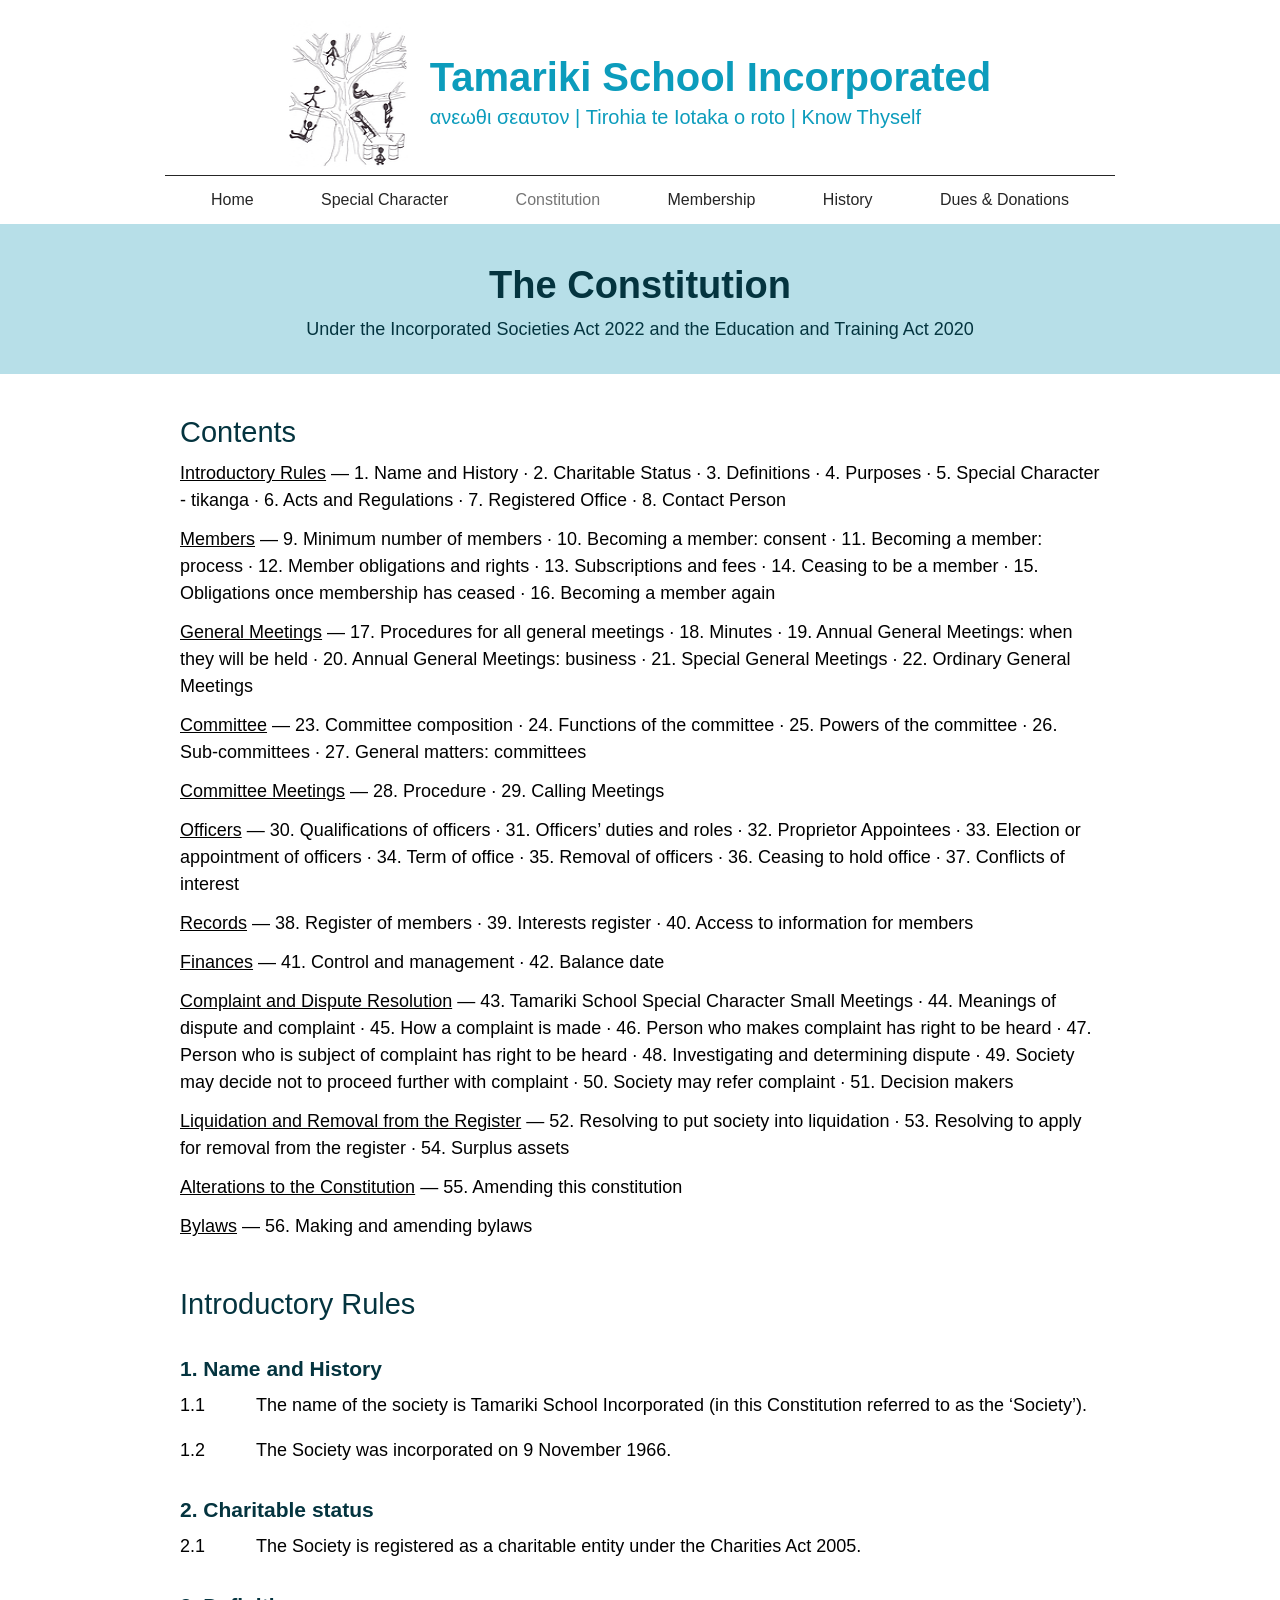
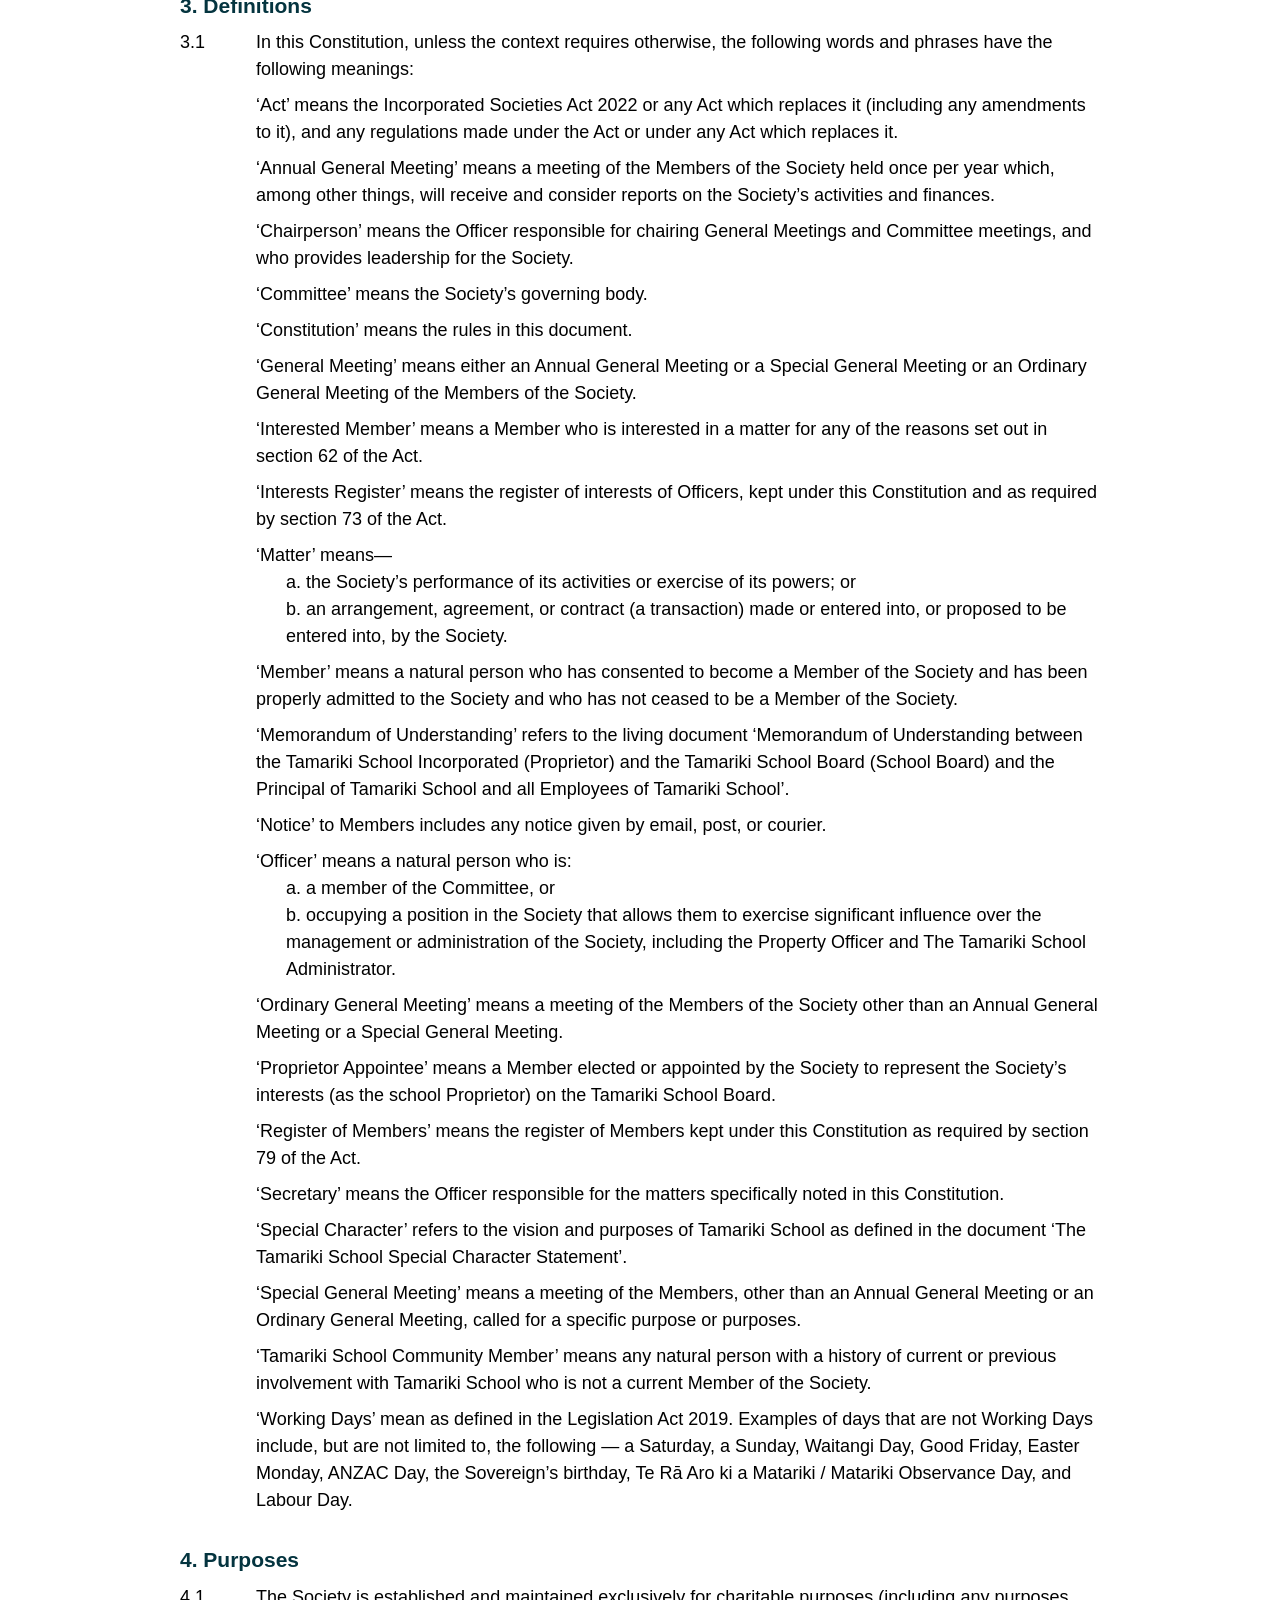
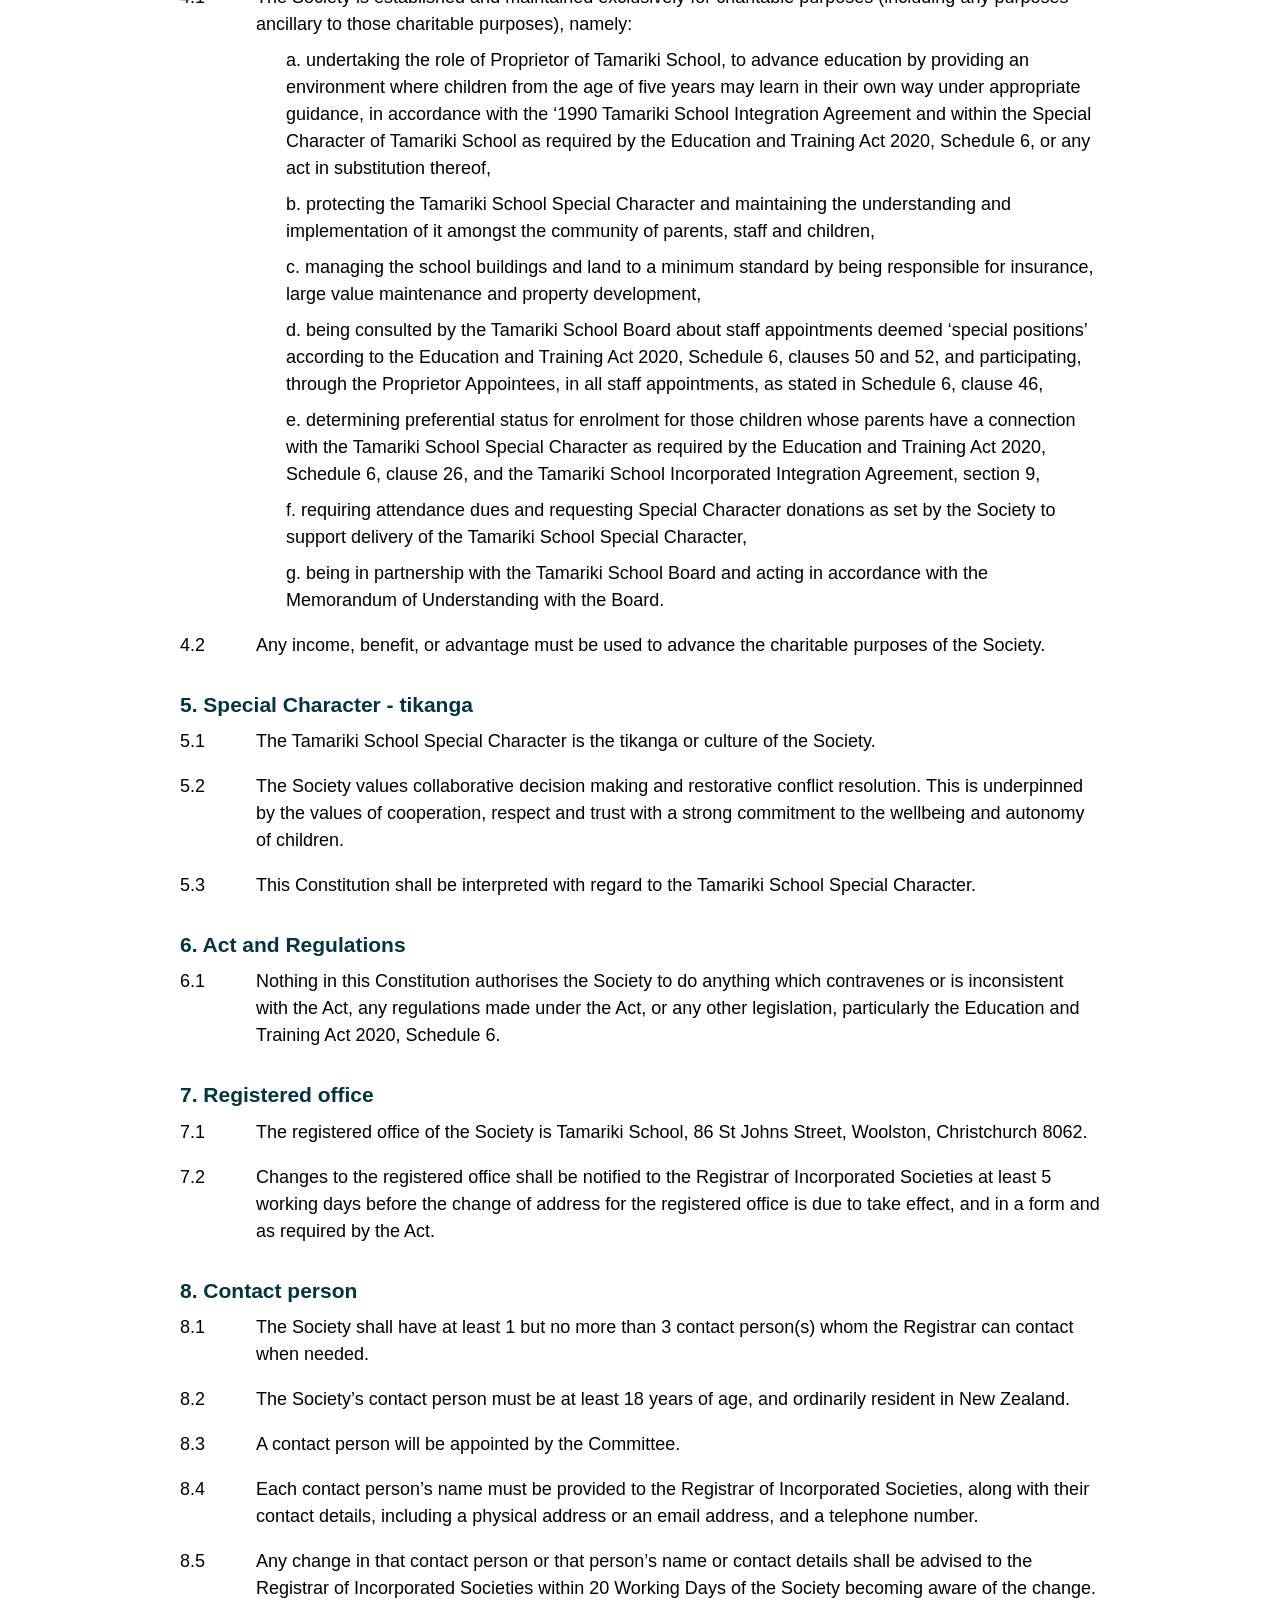
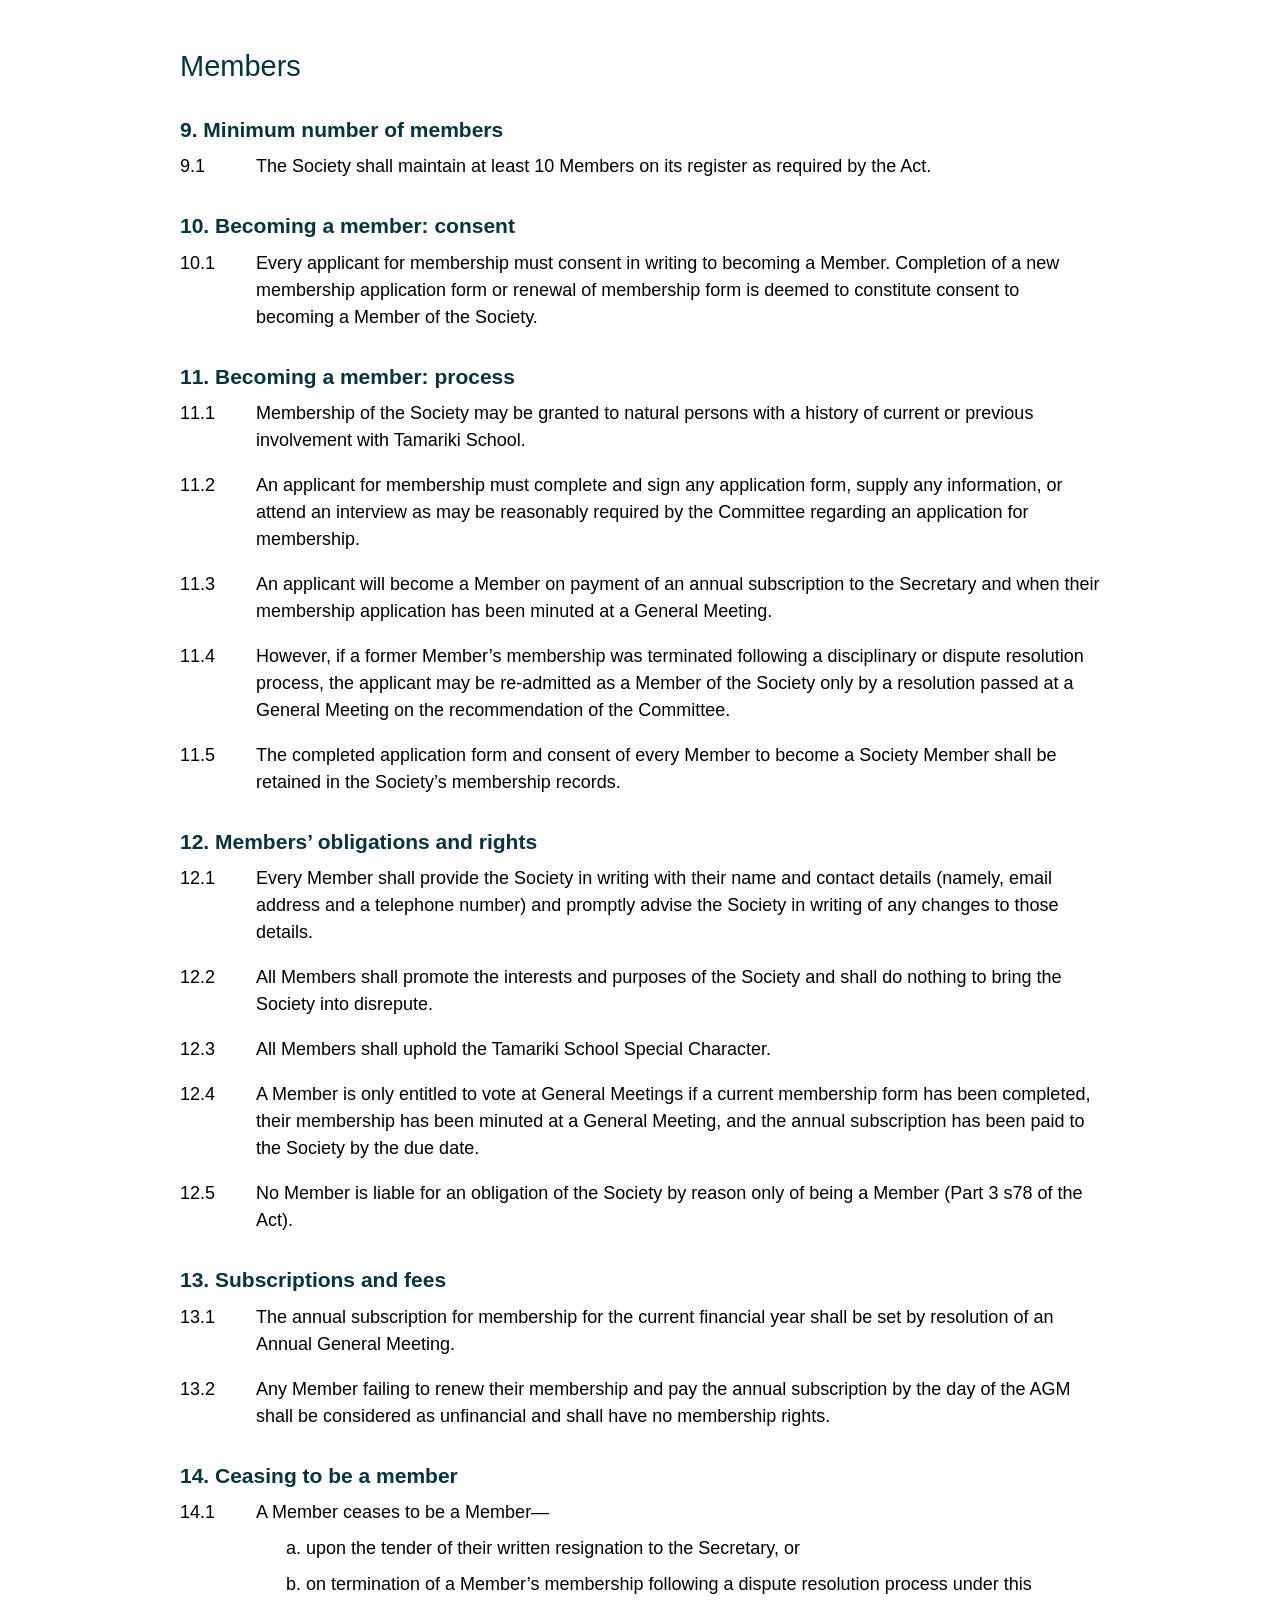
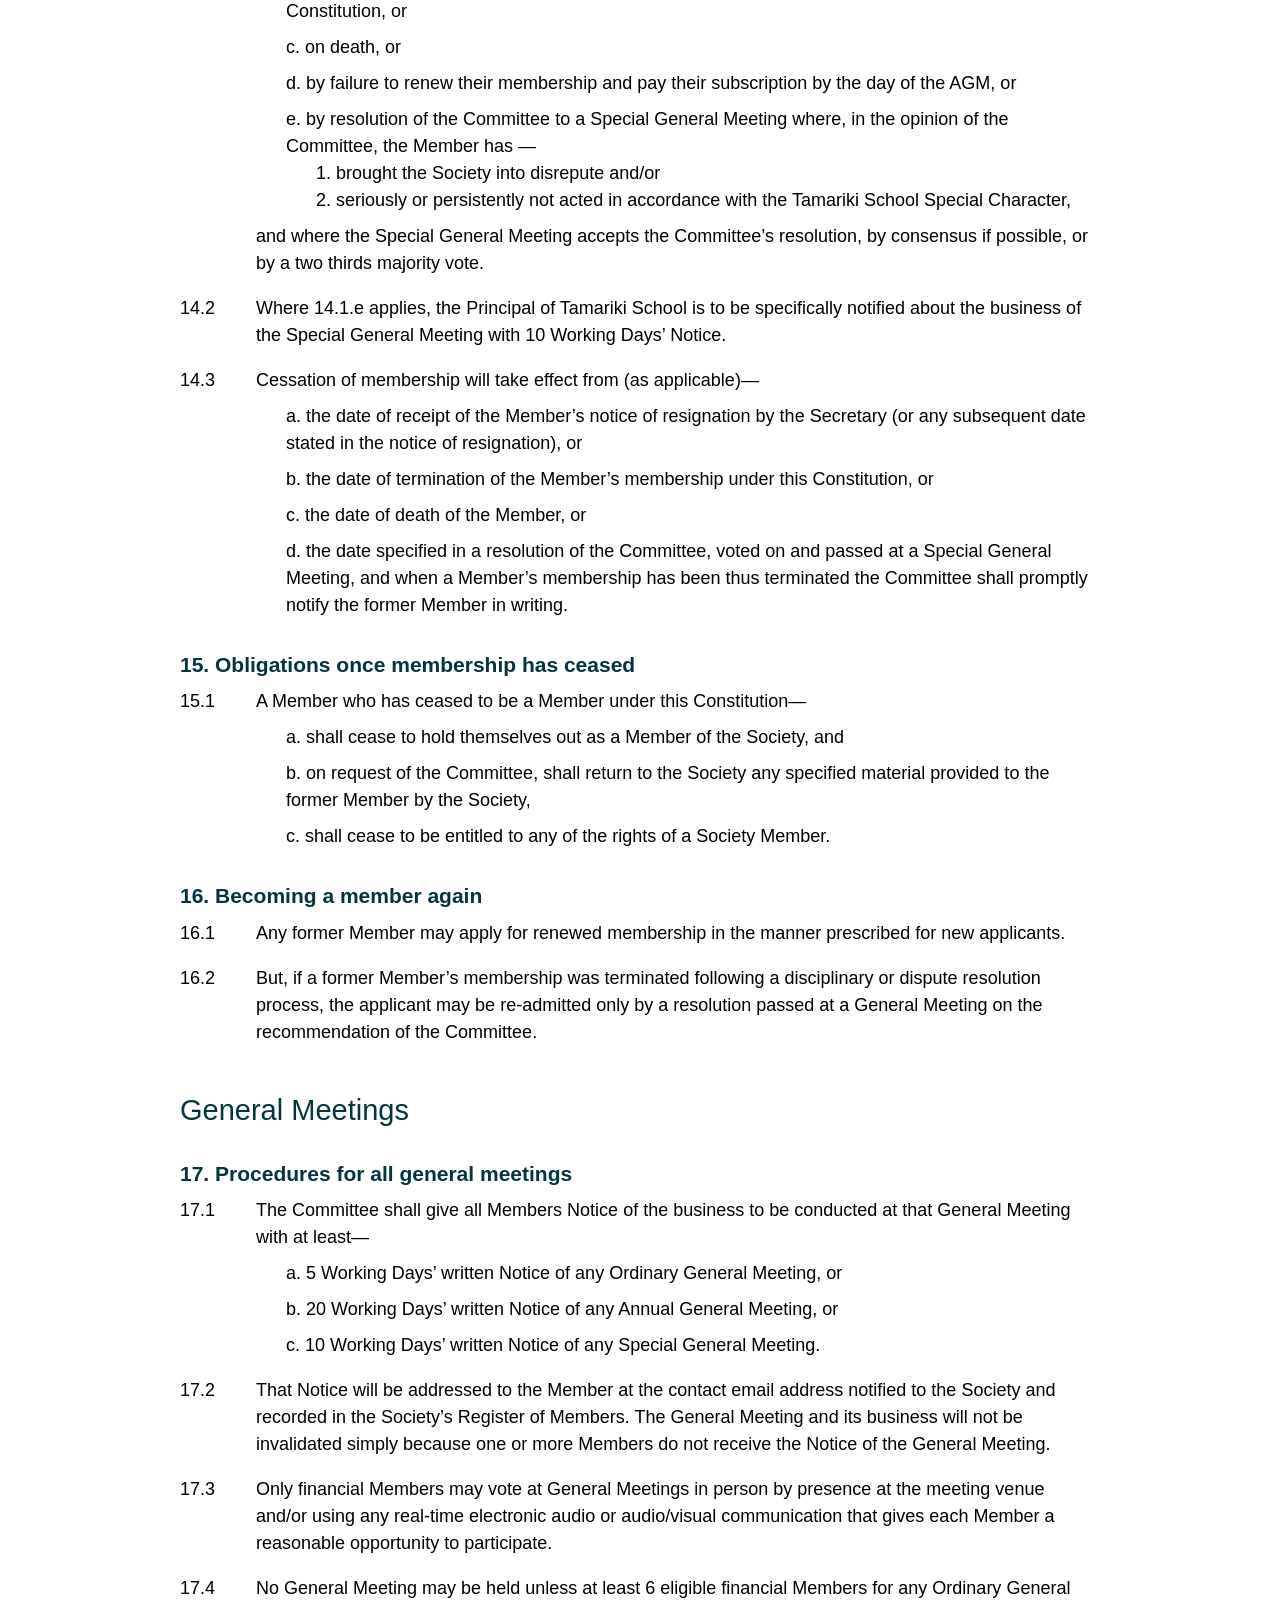
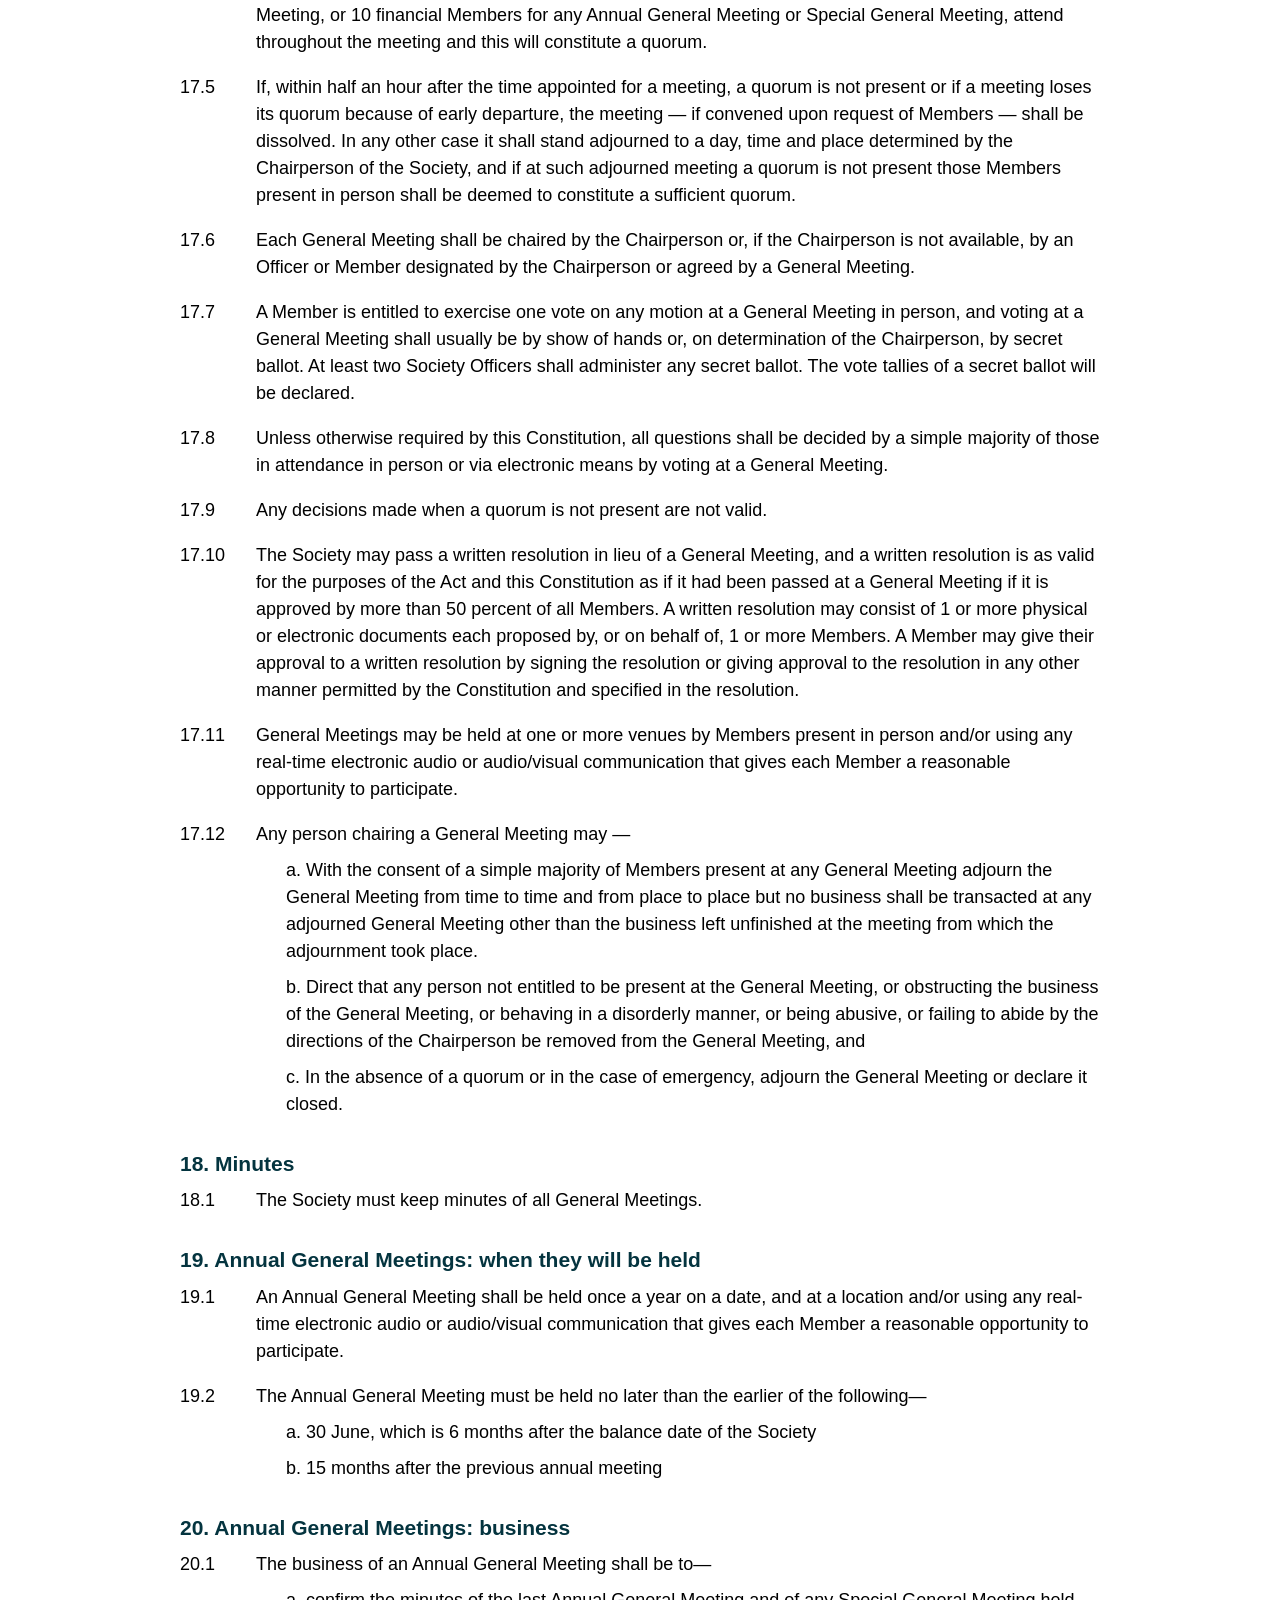
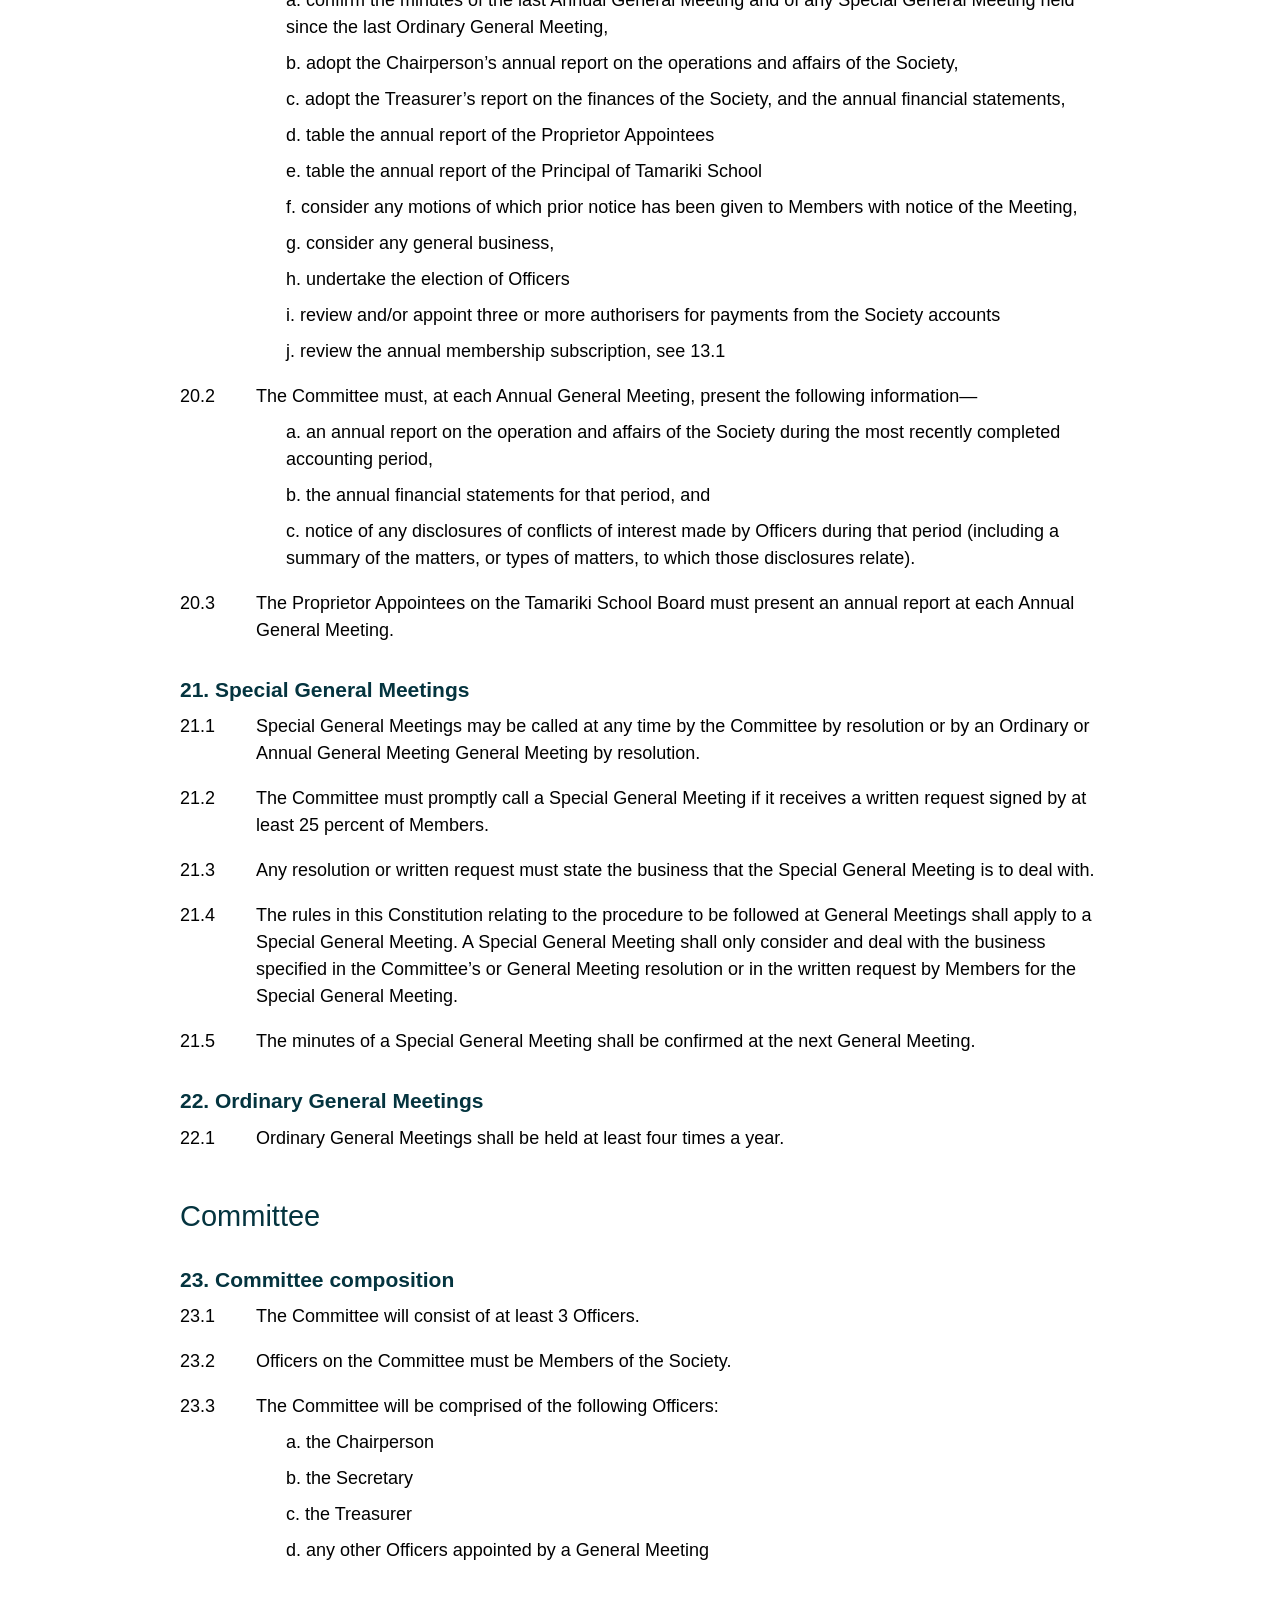
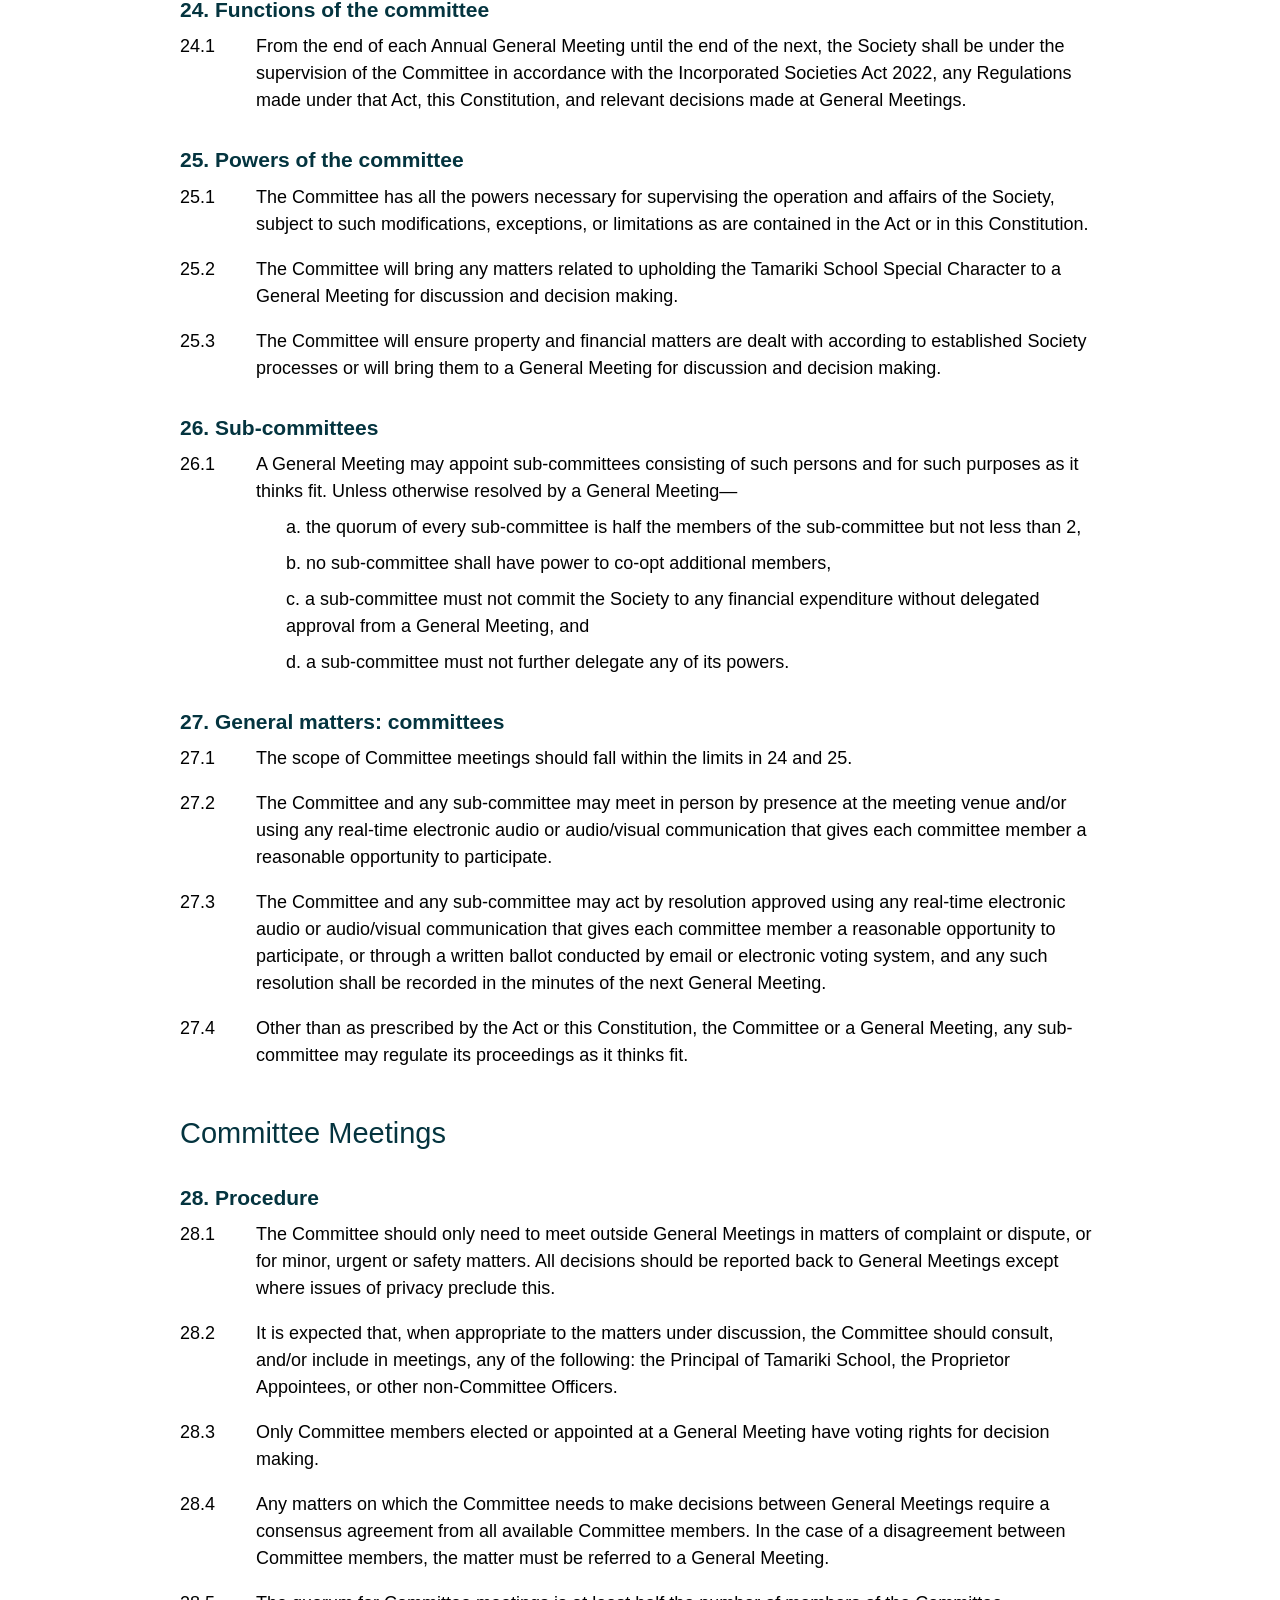
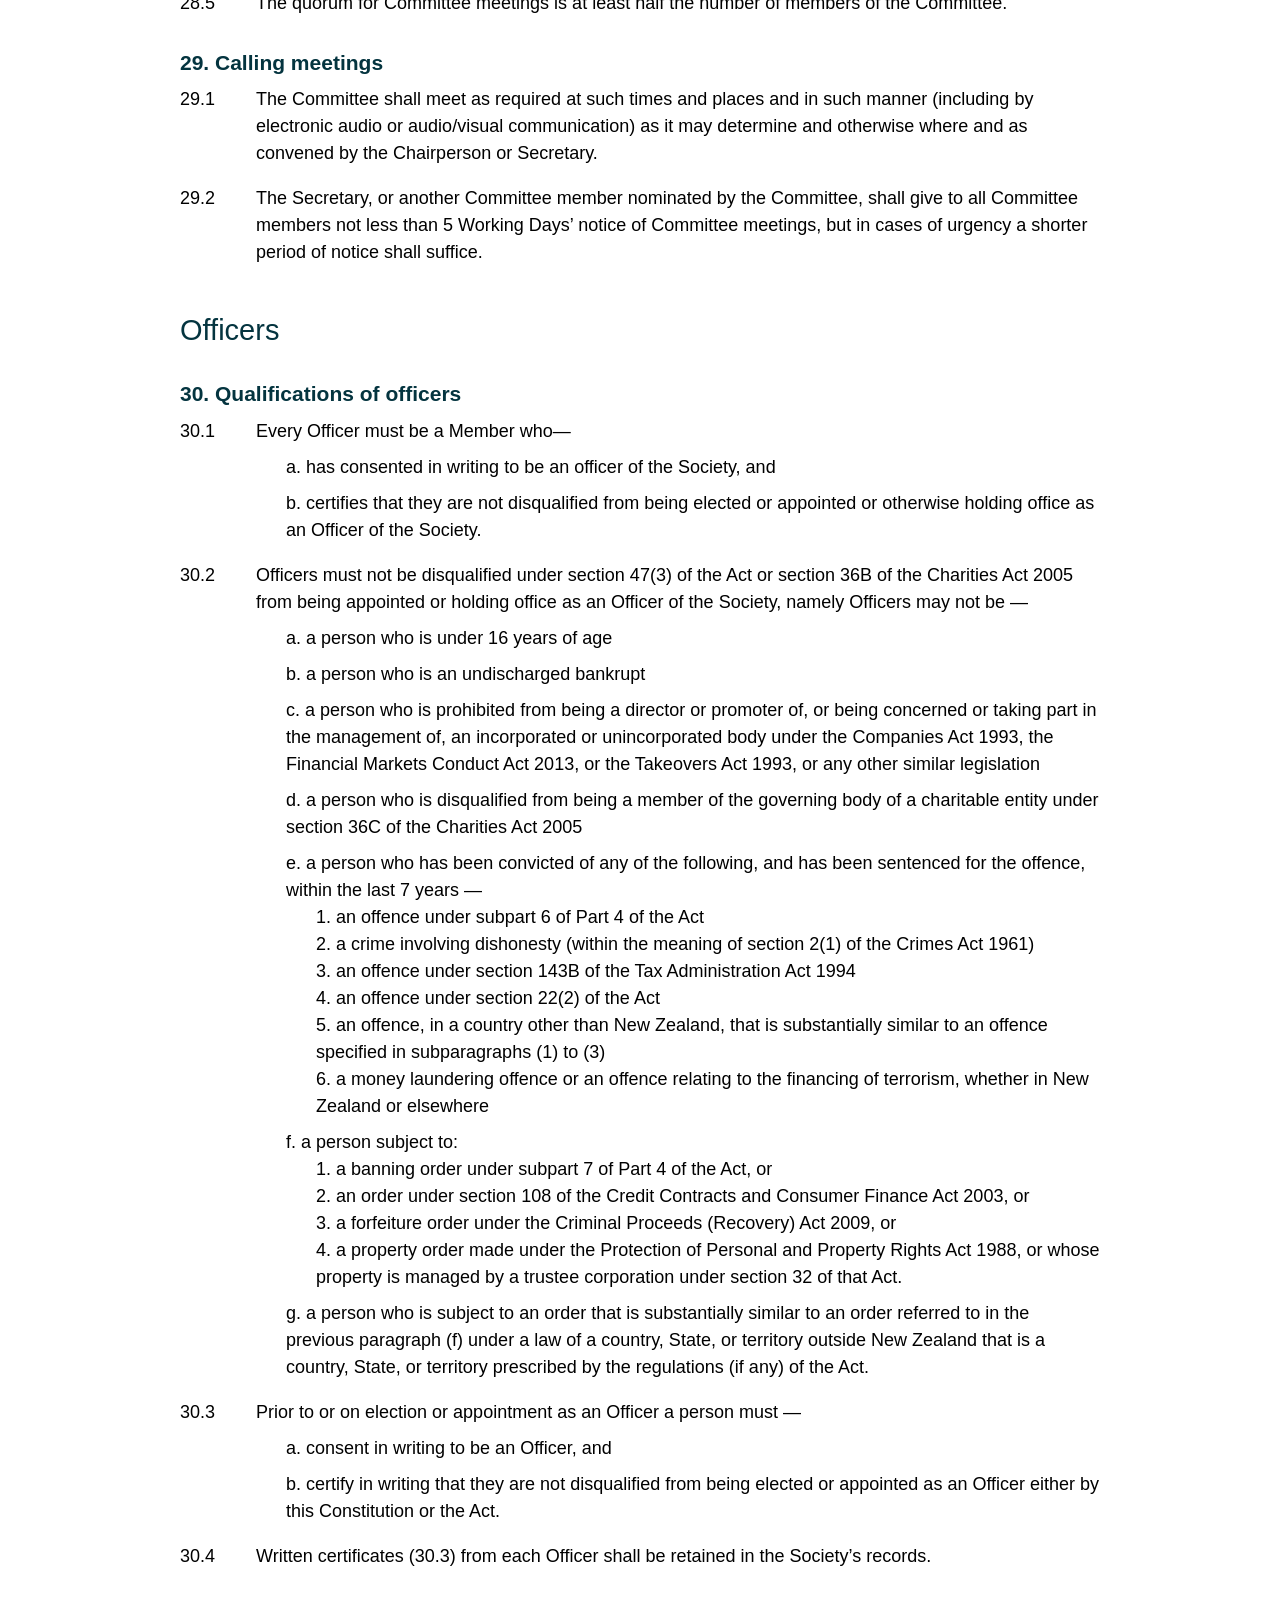
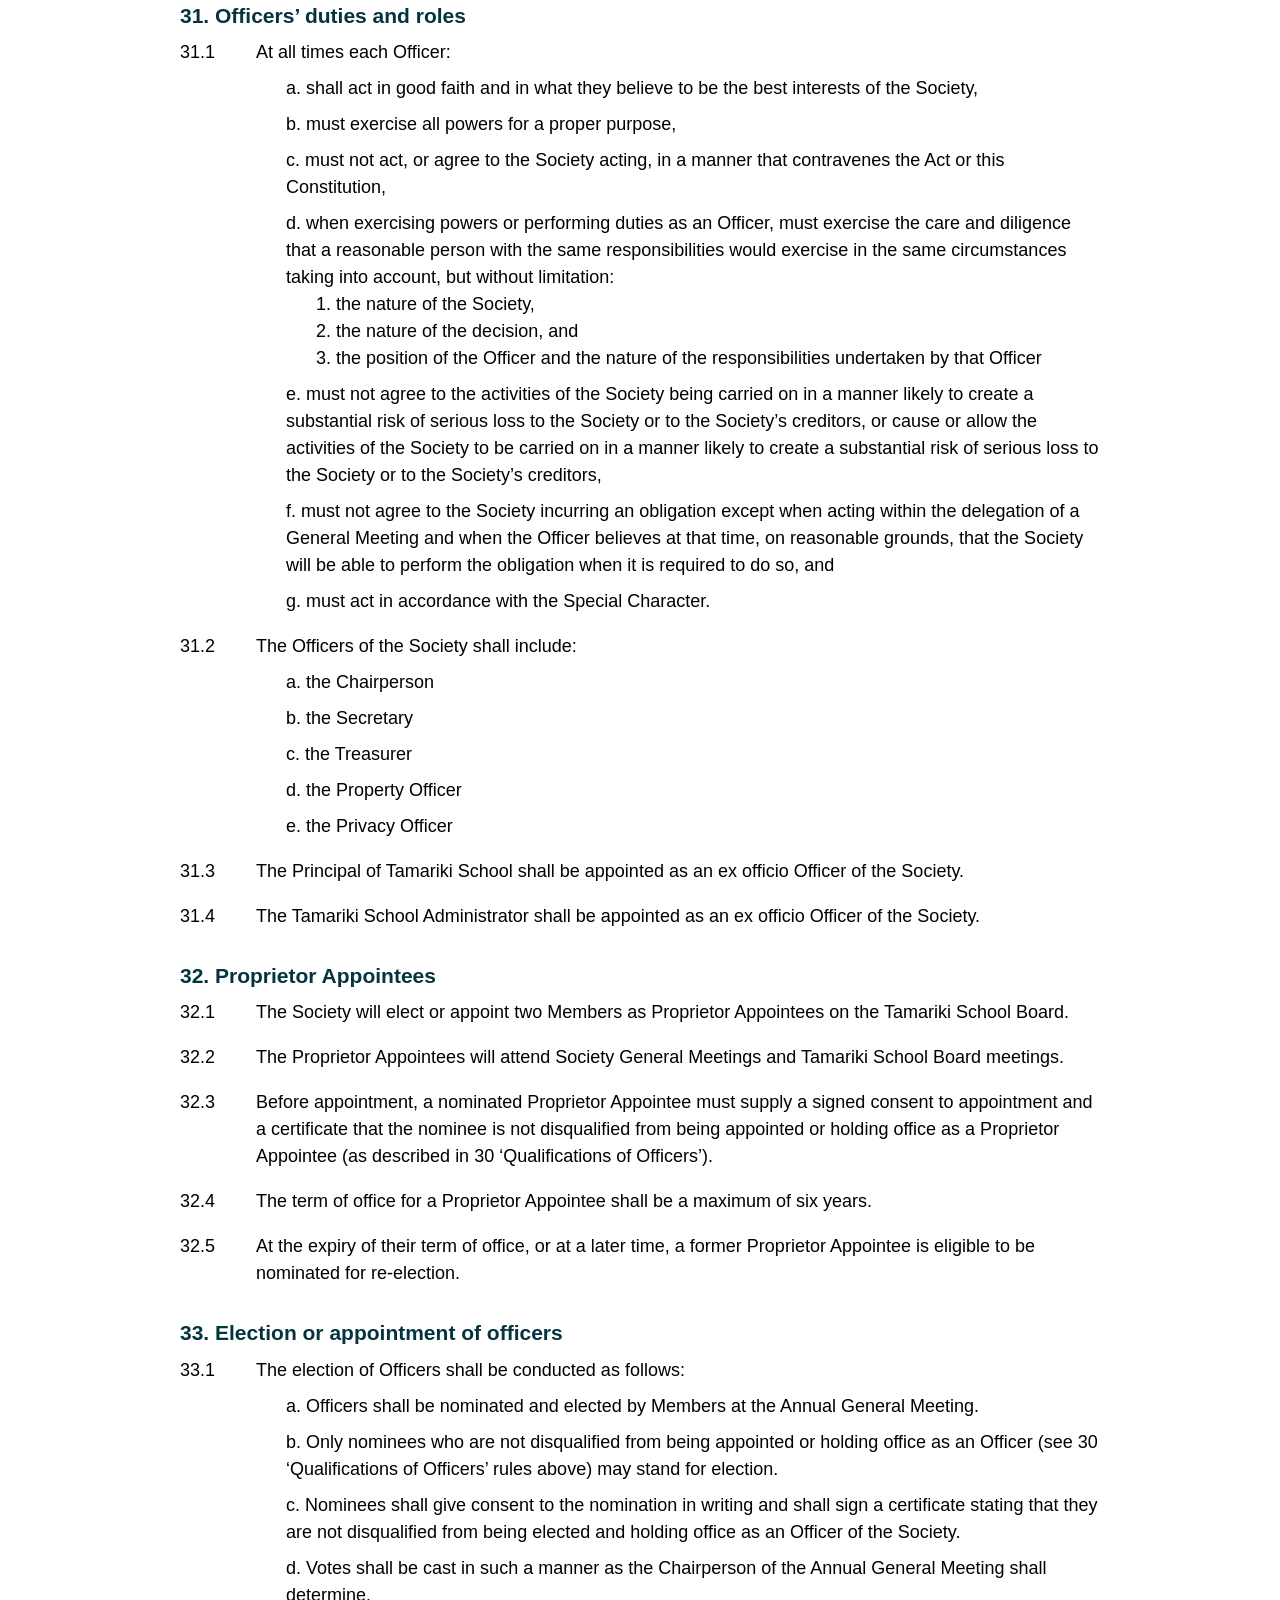
==== constitution/index.html @ cafe7412 "initial page" ====
<!DOCTYPE html>
<html lang="en">
<head>
<meta charset="utf-8">
<meta name="viewport" content="width=device-width, initial-scale=1">
<title>The Constitution | Tamariki School Incorporated</title>
<link rel="icon" href="../assets/favicon.png">
<link rel="apple-touch-icon" href="../assets/favicon.png">
<link rel="stylesheet" href="../css/theme.css">
<link rel="stylesheet" href="../css/main.css">
</head>
<body>
<header class="masthead">
  <a class="logo" href="../"><img src="../assets/logo.png" alt="Tamariki School Incorporated logo"></a>
  <div class="masttext">
    <a class="site-title" href="../">Tamariki School Incorporated</a>
    <div class="tagline">&#945;&#957;&#949;&#969;&#952;&#953; &#963;&#949;&#945;&#965;&#964;&#959;&#957; | Tirohia te Iotaka o roto | Know Thyself</div>
  </div>
</header>
<nav class="nav">
<a href="../">Home</a>
<a href="../special-character/">Special Character</a>
<a class="active" href="../constitution/">Constitution</a>
<a href="../membership/">Membership</a>
<a href="../history/">History</a>
<a href="../dues-donations/">Dues & Donations</a>
</nav>
<section class="band "><div class="col"><h1 class="band-center">The Constitution</h1><p class="band-sub">Under the Incorporated Societies Act 2022 and the Education and Training Act 2020</p></div></section>
<main class="col ">
<div class="c-body">

<h2 class="c-part" id="contents">Contents</h2>
<ul class="c-toc">
  <li><a href="#part-introductory-rules">Introductory Rules</a> — 1. Name and History · 2. Charitable Status · 3. Definitions · 4. Purposes · 5. Special Character - tikanga · 6. Acts and Regulations · 7. Registered Office · 8. Contact Person</li>
  <li><a href="#part-members">Members</a> — 9. Minimum number of members · 10. Becoming a member: consent · 11. Becoming a member: process · 12. Member obligations and rights · 13. Subscriptions and fees · 14. Ceasing to be a member · 15. Obligations once membership has ceased · 16. Becoming a member again</li>
  <li><a href="#part-general-meetings">General Meetings</a> — 17. Procedures for all general meetings · 18. Minutes · 19. Annual General Meetings: when they will be held · 20. Annual General Meetings: business · 21. Special General Meetings · 22. Ordinary General Meetings</li>
  <li><a href="#part-committee">Committee</a> — 23. Committee composition · 24. Functions of the committee · 25. Powers of the committee · 26. Sub-committees · 27. General matters: committees</li>
  <li><a href="#part-committee-meetings">Committee Meetings</a> — 28. Procedure · 29. Calling Meetings</li>
  <li><a href="#part-officers">Officers</a> — 30. Qualifications of officers · 31. Officers’ duties and roles · 32. Proprietor Appointees · 33. Election or appointment of officers · 34. Term of office · 35. Removal of officers · 36. Ceasing to hold office · 37. Conflicts of interest</li>
  <li><a href="#part-records">Records</a> — 38. Register of members · 39. Interests register · 40. Access to information for members</li>
  <li><a href="#part-finances">Finances</a> — 41. Control and management · 42. Balance date</li>
  <li><a href="#part-complaints">Complaint and Dispute Resolution</a> — 43. Tamariki School Special Character Small Meetings · 44. Meanings of dispute and complaint · 45. How a complaint is made · 46. Person who makes complaint has right to be heard · 47. Person who is subject of complaint has right to be heard · 48. Investigating and determining dispute · 49. Society may decide not to proceed further with complaint · 50. Society may refer complaint · 51. Decision makers</li>
  <li><a href="#part-liquidation">Liquidation and Removal from the Register</a> — 52. Resolving to put society into liquidation · 53. Resolving to apply for removal from the register · 54. Surplus assets</li>
  <li><a href="#part-alterations">Alterations to the Constitution</a> — 55. Amending this constitution</li>
  <li><a href="#part-bylaws">Bylaws</a> — 56. Making and amending bylaws</li>
</ul>

<h2 class="c-part" id="part-introductory-rules">Introductory Rules</h2>

<h3 class="c-sec" id="clause-1">1. Name and History</h3>
<div class="c-row"><div class="c-num">1.1</div><div class="c-text">The name of the society is Tamariki School Incorporated (in this Constitution referred to as the ‘Society’).</div></div>
<div class="c-row"><div class="c-num">1.2</div><div class="c-text">The Society was incorporated on 9 November 1966.</div></div>

<h3 class="c-sec" id="clause-2">2. Charitable status</h3>
<div class="c-row"><div class="c-num">2.1</div><div class="c-text">The Society is registered as a charitable entity under the Charities Act 2005.</div></div>

<h3 class="c-sec" id="clause-3">3. Definitions</h3>
<div class="c-row"><div class="c-num">3.1</div><div class="c-text">In this Constitution, unless the context requires otherwise, the following words and phrases have the following meanings:
<div>‘Act’ means the Incorporated Societies Act 2022 or any Act which replaces it (including any amendments to it), and any regulations made under the Act or under any Act which replaces it.</div>
<div>‘Annual General Meeting’ means a meeting of the Members of the Society held once per year which, among other things, will receive and consider reports on the Society’s activities and finances.</div>
<div>‘Chairperson’ means the Officer responsible for chairing General Meetings and Committee meetings, and who provides leadership for the Society.</div>
<div>‘Committee’ means the Society’s governing body.</div>
<div>‘Constitution’ means the rules in this document.</div>
<div>‘General Meeting’ means either an Annual General Meeting or a Special General Meeting or an Ordinary General Meeting of the Members of the Society.</div>
<div>‘Interested Member’ means a Member who is interested in a matter for any of the reasons set out in section 62 of the Act.</div>
<div>‘Interests Register’ means the register of interests of Officers, kept under this Constitution and as required by section 73 of the Act.</div>
<div>‘Matter’ means—
<div class="c-sub">a. the Society’s performance of its activities or exercise of its powers; or</div>
<div class="c-sub">b. an arrangement, agreement, or contract (a transaction) made or entered into, or proposed to be entered into, by the Society.</div>
</div>
<div>‘Member’ means a natural person who has consented to become a Member of the Society and has been properly admitted to the Society and who has not ceased to be a Member of the Society.</div>
<div>‘Memorandum of Understanding’ refers to the living document ‘Memorandum of Understanding between the Tamariki School Incorporated (Proprietor) and the Tamariki School Board (School Board) and the Principal of Tamariki School and all Employees of Tamariki School’.</div>
<div>‘Notice’ to Members includes any notice given by email, post, or courier.</div>
<div>‘Officer’ means a natural person who is:
<div class="c-sub">a. a member of the Committee, or</div>
<div class="c-sub">b. occupying a position in the Society that allows them to exercise significant influence over the management or administration of the Society, including the Property Officer and The Tamariki School Administrator.</div>
</div>
<div>‘Ordinary General Meeting’ means a meeting of the Members of the Society other than an Annual General Meeting or a Special General Meeting.</div>
<div>‘Proprietor Appointee’ means a Member elected or appointed by the Society to represent the Society’s interests (as the school Proprietor) on the Tamariki School Board.</div>
<div>‘Register of Members’ means the register of Members kept under this Constitution as required by section 79 of the Act.</div>
<div>‘Secretary’ means the Officer responsible for the matters specifically noted in this Constitution.</div>
<div>‘Special Character’ refers to the vision and purposes of Tamariki School as defined in the document ‘The Tamariki School Special Character Statement’.</div>
<div>‘Special General Meeting’ means a meeting of the Members, other than an Annual General Meeting or an Ordinary General Meeting, called for a specific purpose or purposes.</div>
<div>‘Tamariki School Community Member’ means any natural person with a history of current or previous involvement with Tamariki School who is not a current Member of the Society.</div>
<div>‘Working Days’ mean as defined in the Legislation Act 2019. Examples of days that are not Working Days include, but are not limited to, the following — a Saturday, a Sunday, Waitangi Day, Good Friday, Easter Monday, ANZAC Day, the Sovereign’s birthday, Te Rā Aro ki a Matariki / Matariki Observance Day, and Labour Day.</div>
</div></div>

<h3 class="c-sec" id="clause-4">4. Purposes</h3>
<div class="c-row"><div class="c-num">4.1</div><div class="c-text">The Society is established and maintained exclusively for charitable purposes (including any purposes ancillary to those charitable purposes), namely:
<div class="c-sub">a. undertaking the role of Proprietor of Tamariki School, to advance education by providing an environment where children from the age of five years may learn in their own way under appropriate guidance, in accordance with the ‘1990 Tamariki School Integration Agreement and within the Special Character of Tamariki School as required by the Education and Training Act 2020, Schedule 6, or any act in substitution thereof,</div>
<div class="c-sub">b. protecting the Tamariki School Special Character and maintaining the understanding and implementation of it amongst the community of parents, staff and children,</div>
<div class="c-sub">c. managing the school buildings and land to a minimum standard by being responsible for insurance, large value maintenance and property development,</div>
<div class="c-sub">d. being consulted by the Tamariki School Board about staff appointments deemed ‘special positions’ according to the Education and Training Act 2020, Schedule 6, clauses 50 and 52, and participating, through the Proprietor Appointees, in all staff appointments, as stated in Schedule 6, clause 46,</div>
<div class="c-sub">e. determining preferential status for enrolment for those children whose parents have a connection with the Tamariki School Special Character as required by the Education and Training Act 2020, Schedule 6, clause 26, and the Tamariki School Incorporated Integration Agreement, section 9,</div>
<div class="c-sub">f. requiring attendance dues and requesting Special Character donations as set by the Society to support delivery of the Tamariki School Special Character,</div>
<div class="c-sub">g. being in partnership with the Tamariki School Board and acting in accordance with the Memorandum of Understanding with the Board.</div>
</div></div>
<div class="c-row"><div class="c-num">4.2</div><div class="c-text">Any income, benefit, or advantage must be used to advance the charitable purposes of the Society.</div></div>

<h3 class="c-sec" id="clause-5">5. Special Character - tikanga</h3>
<div class="c-row"><div class="c-num">5.1</div><div class="c-text">The Tamariki School Special Character is the tikanga or culture of the Society.</div></div>
<div class="c-row"><div class="c-num">5.2</div><div class="c-text">The Society values collaborative decision making and restorative conflict resolution. This is underpinned by the values of cooperation, respect and trust with a strong commitment to the wellbeing and autonomy of children.</div></div>
<div class="c-row"><div class="c-num">5.3</div><div class="c-text">This Constitution shall be interpreted with regard to the Tamariki School Special Character.</div></div>

<h3 class="c-sec" id="clause-6">6. Act and Regulations</h3>
<div class="c-row"><div class="c-num">6.1</div><div class="c-text">Nothing in this Constitution authorises the Society to do anything which contravenes or is inconsistent with the Act, any regulations made under the Act, or any other legislation, particularly the Education and Training Act 2020, Schedule 6.</div></div>

<h3 class="c-sec" id="clause-7">7. Registered office</h3>
<div class="c-row"><div class="c-num">7.1</div><div class="c-text">The registered office of the Society is Tamariki School, 86 St Johns Street, Woolston, Christchurch 8062.</div></div>
<div class="c-row"><div class="c-num">7.2</div><div class="c-text">Changes to the registered office shall be notified to the Registrar of Incorporated Societies at least 5 working days before the change of address for the registered office is due to take effect, and in a form and as required by the Act.</div></div>

<h3 class="c-sec" id="clause-8">8. Contact person</h3>
<div class="c-row"><div class="c-num">8.1</div><div class="c-text">The Society shall have at least 1 but no more than 3 contact person(s) whom the Registrar can contact when needed.</div></div>
<div class="c-row"><div class="c-num">8.2</div><div class="c-text">The Society’s contact person must be at least 18 years of age, and ordinarily resident in New Zealand.</div></div>
<div class="c-row"><div class="c-num">8.3</div><div class="c-text">A contact person will be appointed by the Committee.</div></div>
<div class="c-row"><div class="c-num">8.4</div><div class="c-text">Each contact person’s name must be provided to the Registrar of Incorporated Societies, along with their contact details, including a physical address or an email address, and a telephone number.</div></div>
<div class="c-row"><div class="c-num">8.5</div><div class="c-text">Any change in that contact person or that person’s name or contact details shall be advised to the Registrar of Incorporated Societies within 20 Working Days of the Society becoming aware of the change.</div></div>

<h2 class="c-part" id="part-members">Members</h2>

<h3 class="c-sec" id="clause-9">9. Minimum number of members</h3>
<div class="c-row"><div class="c-num">9.1</div><div class="c-text">The Society shall maintain at least 10 Members on its register as required by the Act.</div></div>

<h3 class="c-sec" id="clause-10">10. Becoming a member: consent</h3>
<div class="c-row"><div class="c-num">10.1</div><div class="c-text">Every applicant for membership must consent in writing to becoming a Member. Completion of a new membership application form or renewal of membership form is deemed to constitute consent to becoming a Member of the Society.</div></div>

<h3 class="c-sec" id="clause-11">11. Becoming a member: process</h3>
<div class="c-row"><div class="c-num">11.1</div><div class="c-text">Membership of the Society may be granted to natural persons with a history of current or previous involvement with Tamariki School.</div></div>
<div class="c-row"><div class="c-num">11.2</div><div class="c-text">An applicant for membership must complete and sign any application form, supply any information, or attend an interview as may be reasonably required by the Committee regarding an application for membership.</div></div>
<div class="c-row"><div class="c-num">11.3</div><div class="c-text">An applicant will become a Member on payment of an annual subscription to the Secretary and when their membership application has been minuted at a General Meeting.</div></div>
<div class="c-row"><div class="c-num">11.4</div><div class="c-text">However, if a former Member’s membership was terminated following a disciplinary or dispute resolution process, the applicant may be re-admitted as a Member of the Society only by a resolution passed at a General Meeting on the recommendation of the Committee.</div></div>
<div class="c-row"><div class="c-num">11.5</div><div class="c-text">The completed application form and consent of every Member to become a Society Member shall be retained in the Society’s membership records.</div></div>

<h3 class="c-sec" id="clause-12">12. Members’ obligations and rights</h3>
<div class="c-row"><div class="c-num">12.1</div><div class="c-text">Every Member shall provide the Society in writing with their name and contact details (namely, email address and a telephone number) and promptly advise the Society in writing of any changes to those details.</div></div>
<div class="c-row"><div class="c-num">12.2</div><div class="c-text">All Members shall promote the interests and purposes of the Society and shall do nothing to bring the Society into disrepute.</div></div>
<div class="c-row"><div class="c-num">12.3</div><div class="c-text">All Members shall uphold the Tamariki School Special Character.</div></div>
<div class="c-row"><div class="c-num">12.4</div><div class="c-text">A Member is only entitled to vote at General Meetings if a current membership form has been completed, their membership has been minuted at a General Meeting, and the annual subscription has been paid to the Society by the due date.</div></div>
<div class="c-row"><div class="c-num">12.5</div><div class="c-text">No Member is liable for an obligation of the Society by reason only of being a Member (Part 3 s78 of the Act).</div></div>

<h3 class="c-sec" id="clause-13">13. Subscriptions and fees</h3>
<div class="c-row"><div class="c-num">13.1</div><div class="c-text">The annual subscription for membership for the current financial year shall be set by resolution of an Annual General Meeting.</div></div>
<div class="c-row"><div class="c-num">13.2</div><div class="c-text">Any Member failing to renew their membership and pay the annual subscription by the day of the AGM shall be considered as unfinancial and shall have no membership rights.</div></div>

<h3 class="c-sec" id="clause-14">14. Ceasing to be a member</h3>
<div class="c-row"><div class="c-num">14.1</div><div class="c-text">A Member ceases to be a Member—
<div class="c-sub">a. upon the tender of their written resignation to the Secretary, or</div>
<div class="c-sub">b. on termination of a Member’s membership following a dispute resolution process under this Constitution, or</div>
<div class="c-sub">c. on death, or</div>
<div class="c-sub">d. by failure to renew their membership and pay their subscription by the day of the AGM, or</div>
<div class="c-sub">e. by resolution of the Committee to a Special General Meeting where, in the opinion of the Committee, the Member has —
<div class="c-sub c-sub2">1. brought the Society into disrepute and/or</div>
<div class="c-sub c-sub2">2. seriously or persistently not acted in accordance with the Tamariki School Special Character,</div>
</div>
<div>and where the Special General Meeting accepts the Committee’s resolution, by consensus if possible, or by a two thirds majority vote.</div>
</div></div>
<div class="c-row"><div class="c-num">14.2</div><div class="c-text">Where 14.1.e applies, the Principal of Tamariki School is to be specifically notified about the business of the Special General Meeting with 10 Working Days’ Notice.</div></div>
<div class="c-row"><div class="c-num">14.3</div><div class="c-text">Cessation of membership will take effect from (as applicable)—
<div class="c-sub">a. the date of receipt of the Member’s notice of resignation by the Secretary (or any subsequent date stated in the notice of resignation), or</div>
<div class="c-sub">b. the date of termination of the Member’s membership under this Constitution, or</div>
<div class="c-sub">c. the date of death of the Member, or</div>
<div class="c-sub">d. the date specified in a resolution of the Committee, voted on and passed at a Special General Meeting, and when a Member’s membership has been thus terminated the Committee shall promptly notify the former Member in writing.</div>
</div></div>

<h3 class="c-sec" id="clause-15">15. Obligations once membership has ceased</h3>
<div class="c-row"><div class="c-num">15.1</div><div class="c-text">A Member who has ceased to be a Member under this Constitution—
<div class="c-sub">a. shall cease to hold themselves out as a Member of the Society, and</div>
<div class="c-sub">b. on request of the Committee, shall return to the Society any specified material provided to the former Member by the Society,</div>
<div class="c-sub">c. shall cease to be entitled to any of the rights of a Society Member.</div>
</div></div>

<h3 class="c-sec" id="clause-16">16. Becoming a member again</h3>
<div class="c-row"><div class="c-num">16.1</div><div class="c-text">Any former Member may apply for renewed membership in the manner prescribed for new applicants.</div></div>
<div class="c-row"><div class="c-num">16.2</div><div class="c-text">But, if a former Member’s membership was terminated following a disciplinary or dispute resolution process, the applicant may be re-admitted only by a resolution passed at a General Meeting on the recommendation of the Committee.</div></div>

<h2 class="c-part" id="part-general-meetings">General Meetings</h2>

<h3 class="c-sec" id="clause-17">17. Procedures for all general meetings</h3>
<div class="c-row"><div class="c-num">17.1</div><div class="c-text">The Committee shall give all Members Notice of the business to be conducted at that General Meeting with at least—
<div class="c-sub">a. 5 Working Days’ written Notice of any Ordinary General Meeting, or</div>
<div class="c-sub">b. 20 Working Days’ written Notice of any Annual General Meeting, or</div>
<div class="c-sub">c. 10 Working Days’ written Notice of any Special General Meeting.</div>
</div></div>
<div class="c-row"><div class="c-num">17.2</div><div class="c-text">That Notice will be addressed to the Member at the contact email address notified to the Society and recorded in the Society’s Register of Members. The General Meeting and its business will not be invalidated simply because one or more Members do not receive the Notice of the General Meeting.</div></div>
<div class="c-row"><div class="c-num">17.3</div><div class="c-text">Only financial Members may vote at General Meetings in person by presence at the meeting venue and/or using any real-time electronic audio or audio/visual communication that gives each Member a reasonable opportunity to participate.</div></div>
<div class="c-row"><div class="c-num">17.4</div><div class="c-text">No General Meeting may be held unless at least 6 eligible financial Members for any Ordinary General Meeting, or 10 financial Members for any Annual General Meeting or Special General Meeting, attend throughout the meeting and this will constitute a quorum.</div></div>
<div class="c-row"><div class="c-num">17.5</div><div class="c-text">If, within half an hour after the time appointed for a meeting, a quorum is not present or if a meeting loses its quorum because of early departure, the meeting — if convened upon request of Members — shall be dissolved. In any other case it shall stand adjourned to a day, time and place determined by the Chairperson of the Society, and if at such adjourned meeting a quorum is not present those Members present in person shall be deemed to constitute a sufficient quorum.</div></div>
<div class="c-row"><div class="c-num">17.6</div><div class="c-text">Each General Meeting shall be chaired by the Chairperson or, if the Chairperson is not available, by an Officer or Member designated by the Chairperson or agreed by a General Meeting.</div></div>
<div class="c-row"><div class="c-num">17.7</div><div class="c-text">A Member is entitled to exercise one vote on any motion at a General Meeting in person, and voting at a General Meeting shall usually be by show of hands or, on determination of the Chairperson, by secret ballot. At least two Society Officers shall administer any secret ballot. The vote tallies of a secret ballot will be declared.</div></div>
<div class="c-row"><div class="c-num">17.8</div><div class="c-text">Unless otherwise required by this Constitution, all questions shall be decided by a simple majority of those in attendance in person or via electronic means by voting at a General Meeting.</div></div>
<div class="c-row"><div class="c-num">17.9</div><div class="c-text">Any decisions made when a quorum is not present are not valid.</div></div>
<div class="c-row"><div class="c-num">17.10</div><div class="c-text">The Society may pass a written resolution in lieu of a General Meeting, and a written resolution is as valid for the purposes of the Act and this Constitution as if it had been passed at a General Meeting if it is approved by more than 50 percent of all Members. A written resolution may consist of 1 or more physical or electronic documents each proposed by, or on behalf of, 1 or more Members. A Member may give their approval to a written resolution by signing the resolution or giving approval to the resolution in any other manner permitted by the Constitution and specified in the resolution.</div></div>
<div class="c-row"><div class="c-num">17.11</div><div class="c-text">General Meetings may be held at one or more venues by Members present in person and/or using any real-time electronic audio or audio/visual communication that gives each Member a reasonable opportunity to participate.</div></div>
<div class="c-row"><div class="c-num">17.12</div><div class="c-text">Any person chairing a General Meeting may —
<div class="c-sub">a. With the consent of a simple majority of Members present at any General Meeting adjourn the General Meeting from time to time and from place to place but no business shall be transacted at any adjourned General Meeting other than the business left unfinished at the meeting from which the adjournment took place.</div>
<div class="c-sub">b. Direct that any person not entitled to be present at the General Meeting, or obstructing the business of the General Meeting, or behaving in a disorderly manner, or being abusive, or failing to abide by the directions of the Chairperson be removed from the General Meeting, and</div>
<div class="c-sub">c. In the absence of a quorum or in the case of emergency, adjourn the General Meeting or declare it closed.</div>
</div></div>

<h3 class="c-sec" id="clause-18">18. Minutes</h3>
<div class="c-row"><div class="c-num">18.1</div><div class="c-text">The Society must keep minutes of all General Meetings.</div></div>

<h3 class="c-sec" id="clause-19">19. Annual General Meetings: when they will be held</h3>
<div class="c-row"><div class="c-num">19.1</div><div class="c-text">An Annual General Meeting shall be held once a year on a date, and at a location and/or using any real-time electronic audio or audio/visual communication that gives each Member a reasonable opportunity to participate.</div></div>
<div class="c-row"><div class="c-num">19.2</div><div class="c-text">The Annual General Meeting must be held no later than the earlier of the following—
<div class="c-sub">a. 30 June, which is 6 months after the balance date of the Society</div>
<div class="c-sub">b. 15 months after the previous annual meeting</div>
</div></div>

<h3 class="c-sec" id="clause-20">20. Annual General Meetings: business</h3>
<div class="c-row"><div class="c-num">20.1</div><div class="c-text">The business of an Annual General Meeting shall be to—
<div class="c-sub">a. confirm the minutes of the last Annual General Meeting and of any Special General Meeting held since the last Ordinary General Meeting,</div>
<div class="c-sub">b. adopt the Chairperson’s annual report on the operations and affairs of the Society,</div>
<div class="c-sub">c. adopt the Treasurer’s report on the finances of the Society, and the annual financial statements,</div>
<div class="c-sub">d. table the annual report of the Proprietor Appointees</div>
<div class="c-sub">e. table the annual report of the Principal of Tamariki School</div>
<div class="c-sub">f. consider any motions of which prior notice has been given to Members with notice of the Meeting,</div>
<div class="c-sub">g. consider any general business,</div>
<div class="c-sub">h. undertake the election of Officers</div>
<div class="c-sub">i. review and/or appoint three or more authorisers for payments from the Society accounts</div>
<div class="c-sub">j. review the annual membership subscription, see 13.1</div>
</div></div>
<div class="c-row"><div class="c-num">20.2</div><div class="c-text">The Committee must, at each Annual General Meeting, present the following information—
<div class="c-sub">a. an annual report on the operation and affairs of the Society during the most recently completed accounting period,</div>
<div class="c-sub">b. the annual financial statements for that period, and</div>
<div class="c-sub">c. notice of any disclosures of conflicts of interest made by Officers during that period (including a summary of the matters, or types of matters, to which those disclosures relate).</div>
</div></div>
<div class="c-row"><div class="c-num">20.3</div><div class="c-text">The Proprietor Appointees on the Tamariki School Board must present an annual report at each Annual General Meeting.</div></div>

<h3 class="c-sec" id="clause-21">21. Special General Meetings</h3>
<div class="c-row"><div class="c-num">21.1</div><div class="c-text">Special General Meetings may be called at any time by the Committee by resolution or by an Ordinary or Annual General Meeting General Meeting by resolution.</div></div>
<div class="c-row"><div class="c-num">21.2</div><div class="c-text">The Committee must promptly call a Special General Meeting if it receives a written request signed by at least 25 percent of Members.</div></div>
<div class="c-row"><div class="c-num">21.3</div><div class="c-text">Any resolution or written request must state the business that the Special General Meeting is to deal with.</div></div>
<div class="c-row"><div class="c-num">21.4</div><div class="c-text">The rules in this Constitution relating to the procedure to be followed at General Meetings shall apply to a Special General Meeting. A Special General Meeting shall only consider and deal with the business specified in the Committee’s or General Meeting resolution or in the written request by Members for the Special General Meeting.</div></div>
<div class="c-row"><div class="c-num">21.5</div><div class="c-text">The minutes of a Special General Meeting shall be confirmed at the next General Meeting.</div></div>

<h3 class="c-sec" id="clause-22">22. Ordinary General Meetings</h3>
<div class="c-row"><div class="c-num">22.1</div><div class="c-text">Ordinary General Meetings shall be held at least four times a year.</div></div>

<h2 class="c-part" id="part-committee">Committee</h2>

<h3 class="c-sec" id="clause-23">23. Committee composition</h3>
<div class="c-row"><div class="c-num">23.1</div><div class="c-text">The Committee will consist of at least 3 Officers.</div></div>
<div class="c-row"><div class="c-num">23.2</div><div class="c-text">Officers on the Committee must be Members of the Society.</div></div>
<div class="c-row"><div class="c-num">23.3</div><div class="c-text">The Committee will be comprised of the following Officers:
<div class="c-sub">a. the Chairperson</div>
<div class="c-sub">b. the Secretary</div>
<div class="c-sub">c. the Treasurer</div>
<div class="c-sub">d. any other Officers appointed by a General Meeting</div>
</div></div>

<h3 class="c-sec" id="clause-24">24. Functions of the committee</h3>
<div class="c-row"><div class="c-num">24.1</div><div class="c-text">From the end of each Annual General Meeting until the end of the next, the Society shall be under the supervision of the Committee in accordance with the Incorporated Societies Act 2022, any Regulations made under that Act, this Constitution, and relevant decisions made at General Meetings.</div></div>

<h3 class="c-sec" id="clause-25">25. Powers of the committee</h3>
<div class="c-row"><div class="c-num">25.1</div><div class="c-text">The Committee has all the powers necessary for supervising the operation and affairs of the Society, subject to such modifications, exceptions, or limitations as are contained in the Act or in this Constitution.</div></div>
<div class="c-row"><div class="c-num">25.2</div><div class="c-text">The Committee will bring any matters related to upholding the Tamariki School Special Character to a General Meeting for discussion and decision making.</div></div>
<div class="c-row"><div class="c-num">25.3</div><div class="c-text">The Committee will ensure property and financial matters are dealt with according to established Society processes or will bring them to a General Meeting for discussion and decision making.</div></div>

<h3 class="c-sec" id="clause-26">26. Sub-committees</h3>
<div class="c-row"><div class="c-num">26.1</div><div class="c-text">A General Meeting may appoint sub-committees consisting of such persons and for such purposes as it thinks fit. Unless otherwise resolved by a General Meeting&mdash;
<div class="c-sub">a. the quorum of every sub-committee is half the members of the sub-committee but not less than 2,</div>
<div class="c-sub">b. no sub-committee shall have power to co-opt additional members,</div>
<div class="c-sub">c. a sub-committee must not commit the Society to any financial expenditure without delegated approval from a General Meeting, and</div>
<div class="c-sub">d. a sub-committee must not further delegate any of its powers.</div>
</div></div>

<h3 class="c-sec" id="clause-27">27. General matters: committees</h3>
<div class="c-row"><div class="c-num">27.1</div><div class="c-text">The scope of Committee meetings should fall within the limits in 24 and 25.</div></div>
<div class="c-row"><div class="c-num">27.2</div><div class="c-text">The Committee and any sub-committee may meet in person by presence at the meeting venue and/or using any real-time electronic audio or audio/visual communication that gives each committee member a reasonable opportunity to participate.</div></div>
<div class="c-row"><div class="c-num">27.3</div><div class="c-text">The Committee and any sub-committee may act by resolution approved using any real-time electronic audio or audio/visual communication that gives each committee member a reasonable opportunity to participate, or through a written ballot conducted by email or electronic voting system, and any such resolution shall be recorded in the minutes of the next General Meeting.</div></div>
<div class="c-row"><div class="c-num">27.4</div><div class="c-text">Other than as prescribed by the Act or this Constitution, the Committee or a General Meeting, any sub-committee may regulate its proceedings as it thinks fit.</div></div>

<h2 class="c-part" id="part-committee-meetings">Committee Meetings</h2>

<h3 class="c-sec" id="clause-28">28. Procedure</h3>
<div class="c-row"><div class="c-num">28.1</div><div class="c-text">The Committee should only need to meet outside General Meetings in matters of complaint or dispute, or for minor, urgent or safety matters. All decisions should be reported back to General Meetings except where issues of privacy preclude this.</div></div>
<div class="c-row"><div class="c-num">28.2</div><div class="c-text">It is expected that, when appropriate to the matters under discussion, the Committee should consult, and/or include in meetings, any of the following: the Principal of Tamariki School, the Proprietor Appointees, or other non-Committee Officers.</div></div>
<div class="c-row"><div class="c-num">28.3</div><div class="c-text">Only Committee members elected or appointed at a General Meeting have voting rights for decision making.</div></div>
<div class="c-row"><div class="c-num">28.4</div><div class="c-text">Any matters on which the Committee needs to make decisions between General Meetings require a consensus agreement from all available Committee members. In the case of a disagreement between Committee members, the matter must be referred to a General Meeting.</div></div>
<div class="c-row"><div class="c-num">28.5</div><div class="c-text">The quorum for Committee meetings is at least half the number of members of the Committee.</div></div>

<h3 class="c-sec" id="clause-29">29. Calling meetings</h3>
<div class="c-row"><div class="c-num">29.1</div><div class="c-text">The Committee shall meet as required at such times and places and in such manner (including by electronic audio or audio/visual communication) as it may determine and otherwise where and as convened by the Chairperson or Secretary.</div></div>
<div class="c-row"><div class="c-num">29.2</div><div class="c-text">The Secretary, or another Committee member nominated by the Committee, shall give to all Committee members not less than 5 Working Days&rsquo; notice of Committee meetings, but in cases of urgency a shorter period of notice shall suffice.</div></div>

<h2 class="c-part" id="part-officers">Officers</h2>

<h3 class="c-sec" id="clause-30">30. Qualifications of officers</h3>
<div class="c-row"><div class="c-num">30.1</div><div class="c-text">Every Officer must be a Member who&mdash;
<div class="c-sub">a. has consented in writing to be an officer of the Society, and</div>
<div class="c-sub">b. certifies that they are not disqualified from being elected or appointed or otherwise holding office as an Officer of the Society.</div>
</div></div>
<div class="c-row"><div class="c-num">30.2</div><div class="c-text">Officers must not be disqualified under section 47(3) of the Act or section 36B of the Charities Act 2005 from being appointed or holding office as an Officer of the Society, namely Officers may not be &mdash;
<div class="c-sub">a. a person who is under 16 years of age</div>
<div class="c-sub">b. a person who is an undischarged bankrupt</div>
<div class="c-sub">c. a person who is prohibited from being a director or promoter of, or being concerned or taking part in the management of, an incorporated or unincorporated body under the Companies Act 1993, the Financial Markets Conduct Act 2013, or the Takeovers Act 1993, or any other similar legislation</div>
<div class="c-sub">d. a person who is disqualified from being a member of the governing body of a charitable entity under section 36C of the Charities Act 2005</div>
<div class="c-sub">e. a person who has been convicted of any of the following, and has been sentenced for the offence, within the last 7 years &mdash;
<div class="c-sub c-sub2">1. an offence under subpart 6 of Part 4 of the Act</div>
<div class="c-sub c-sub2">2. a crime involving dishonesty (within the meaning of section 2(1) of the Crimes Act 1961)</div>
<div class="c-sub c-sub2">3. an offence under section 143B of the Tax Administration Act 1994</div>
<div class="c-sub c-sub2">4. an offence under section 22(2) of the Act</div>
<div class="c-sub c-sub2">5. an offence, in a country other than New Zealand, that is substantially similar to an offence specified in subparagraphs (1) to (3)</div>
<div class="c-sub c-sub2">6. a money laundering offence or an offence relating to the financing of terrorism, whether in New Zealand or elsewhere</div>
</div>
<div class="c-sub">f. a person subject to:
<div class="c-sub c-sub2">1. a banning order under subpart 7 of Part 4 of the Act, or</div>
<div class="c-sub c-sub2">2. an order under section 108 of the Credit Contracts and Consumer Finance Act 2003, or</div>
<div class="c-sub c-sub2">3. a forfeiture order under the Criminal Proceeds (Recovery) Act 2009, or</div>
<div class="c-sub c-sub2">4. a property order made under the Protection of Personal and Property Rights Act 1988, or whose property is managed by a trustee corporation under section 32 of that Act.</div>
</div>
<div class="c-sub">g. a person who is subject to an order that is substantially similar to an order referred to in the previous paragraph (f) under a law of a country, State, or territory outside New Zealand that is a country, State, or territory prescribed by the regulations (if any) of the Act.</div>
</div></div>
<div class="c-row"><div class="c-num">30.3</div><div class="c-text">Prior to or on election or appointment as an Officer a person must &mdash;
<div class="c-sub">a. consent in writing to be an Officer, and</div>
<div class="c-sub">b. certify in writing that they are not disqualified from being elected or appointed as an Officer either by this Constitution or the Act.</div>
</div></div>
<div class="c-row"><div class="c-num">30.4</div><div class="c-text">Written certificates (30.3) from each Officer shall be retained in the Society&rsquo;s records.</div></div>

<h3 class="c-sec" id="clause-31">31. Officers&rsquo; duties and roles</h3>
<div class="c-row"><div class="c-num">31.1</div><div class="c-text">At all times each Officer:
<div class="c-sub">a. shall act in good faith and in what they believe to be the best interests of the Society,</div>
<div class="c-sub">b. must exercise all powers for a proper purpose,</div>
<div class="c-sub">c. must not act, or agree to the Society acting, in a manner that contravenes the Act or this Constitution,</div>
<div class="c-sub">d. when exercising powers or performing duties as an Officer, must exercise the care and diligence that a reasonable person with the same responsibilities would exercise in the same circumstances taking into account, but without limitation:
<div class="c-sub c-sub2">1. the nature of the Society,</div>
<div class="c-sub c-sub2">2. the nature of the decision, and</div>
<div class="c-sub c-sub2">3. the position of the Officer and the nature of the responsibilities undertaken by that Officer</div>
</div>
<div class="c-sub">e. must not agree to the activities of the Society being carried on in a manner likely to create a substantial risk of serious loss to the Society or to the Society&rsquo;s creditors, or cause or allow the activities of the Society to be carried on in a manner likely to create a substantial risk of serious loss to the Society or to the Society&rsquo;s creditors,</div>
<div class="c-sub">f. must not agree to the Society incurring an obligation except when acting within the delegation of a General Meeting and when the Officer believes at that time, on reasonable grounds, that the Society will be able to perform the obligation when it is required to do so, and</div>
<div class="c-sub">g. must act in accordance with the Special Character.</div>
</div></div>
<div class="c-row"><div class="c-num">31.2</div><div class="c-text">The Officers of the Society shall include:
<div class="c-sub">a. the Chairperson</div>
<div class="c-sub">b. the Secretary</div>
<div class="c-sub">c. the Treasurer</div>
<div class="c-sub">d. the Property Officer</div>
<div class="c-sub">e. the Privacy Officer</div>
</div></div>
<div class="c-row"><div class="c-num">31.3</div><div class="c-text">The Principal of Tamariki School shall be appointed as an ex officio Officer of the Society.</div></div>
<div class="c-row"><div class="c-num">31.4</div><div class="c-text">The Tamariki School Administrator shall be appointed as an ex officio Officer of the Society.</div></div>

<h3 class="c-sec" id="clause-32">32. Proprietor Appointees</h3>
<div class="c-row"><div class="c-num">32.1</div><div class="c-text">The Society will elect or appoint two Members as Proprietor Appointees on the Tamariki School Board.</div></div>
<div class="c-row"><div class="c-num">32.2</div><div class="c-text">The Proprietor Appointees will attend Society General Meetings and Tamariki School Board meetings.</div></div>
<div class="c-row"><div class="c-num">32.3</div><div class="c-text">Before appointment, a nominated Proprietor Appointee must supply a signed consent to appointment and a certificate that the nominee is not disqualified from being appointed or holding office as a Proprietor Appointee (as described in 30 &lsquo;Qualifications of Officers&rsquo;).</div></div>
<div class="c-row"><div class="c-num">32.4</div><div class="c-text">The term of office for a Proprietor Appointee shall be a maximum of six years.</div></div>
<div class="c-row"><div class="c-num">32.5</div><div class="c-text">At the expiry of their term of office, or at a later time, a former Proprietor Appointee is eligible to be nominated for re-election.</div></div>

<h3 class="c-sec" id="clause-33">33. Election or appointment of officers</h3>
<div class="c-row"><div class="c-num">33.1</div><div class="c-text">The election of Officers shall be conducted as follows:
<div class="c-sub">a. Officers shall be nominated and elected by Members at the Annual General Meeting.</div>
<div class="c-sub">b. Only nominees who are not disqualified from being appointed or holding office as an Officer (see 30 &lsquo;Qualifications of Officers&rsquo; rules above) may stand for election.</div>
<div class="c-sub">c. Nominees shall give consent to the nomination in writing and shall sign a certificate stating that they are not disqualified from being elected and holding office as an Officer of the Society.</div>
<div class="c-sub">d. Votes shall be cast in such a manner as the Chairperson of the Annual General Meeting shall determine.</div>
<div class="c-sub">e. If required, two Members (who are not nominees) shall act as scrutineers for the counting of the votes and destruction of any voting papers.</div>
<div class="c-sub">f. In the event of any vote being tied, the tie shall be resolved by discussion at a General Meeting.</div>
<div class="c-sub">g. The failure for any reason of any Member to receive Notice of the General Meeting shall not invalidate the election.</div>
</div></div>
<div class="c-row"><div class="c-num">33.2</div><div class="c-text">In addition to Officers elected under the foregoing provisions of this rule, a General Meeting may elect or appoint other Members as Officers to cover vacancies or for a specific purpose, for a limited period, or generally until the next Annual General Meeting. Any such appointee must, before appointment, supply a signed consent to appointment and a certificate that the nominee is not disqualified from being appointed or holding office as an Officer (as described in 30 &lsquo;Qualifications of Officers&rsquo;).</div></div>

<h3 class="c-sec" id="clause-34">34. Term of office</h3>
<div class="c-row"><div class="c-num">34.1</div><div class="c-text">The term of office for all Officers elected to the Committee shall be 1 year, expiring at the end of the Annual General Meeting in the year corresponding with the last year of each Officer&rsquo;s term of office.</div></div>
<div class="c-row"><div class="c-num">34.2</div><div class="c-text">Any Officer is eligible to be nominated for re-election (subject to 30 and 31).</div></div>

<h3 class="c-sec" id="clause-35">35. Removal of officers</h3>
<div class="c-row"><div class="c-num">35.1</div><div class="c-text">An Officer may be removed as an Officer by resolution of the Committee brought to a General Meeting or by the Society where in the opinion of the Committee or the Society &mdash;
<div class="c-sub">a. The Officer has brought the Society into disrepute.</div>
<div class="c-sub">b. The Officer has failed to disclose a serious conflict of interest.</div>
<div class="c-sub">c. The Officer has failed to uphold the Tamariki School Special Character.</div>
<div>with effect from the date specified in a resolution which has been accepted by a General Meeting of the Society.</div>
</div></div>
<div class="c-row"><div class="c-num">35.2</div><div class="c-text">Should any Officer be absent three consecutive General Meetings without providing a timely and reasonable explanation to the Secretary of the Society, or where the Society cannot accept, for practical or other reasons, an Officer&rsquo;s continued absence, or their neglect of duties (even if attending meetings), the Society may resolve to remove the Officer from their role and may proceed to fill the vacancy thus created as described in 33.2.</div></div>

<h3 class="c-sec" id="clause-36">36. Ceasing to hold office</h3>
<div class="c-row"><div class="c-num">36.1</div><div class="c-text">An Officer ceases to hold office when they resign (by notice in writing to the Committee), are removed, die, or otherwise vacate office in accordance with section 50(1) of the Act.</div></div>
<div class="c-row"><div class="c-num">36.2</div><div class="c-text">Each Officer shall, on request of the Committee, within 5 Working Days of submitting a resignation or ceasing to hold office, deliver to the Committee any specified property of the Society held by such former Officer.</div></div>
<div class="c-row"><div class="c-num">36.3</div><div class="c-text">A former Officer is responsible for disposing securely of any confidential Society material not returned to the Committee.</div></div>

<h3 class="c-sec" id="clause-37">37. Conflicts of interest</h3>
<div class="c-row"><div class="c-num">37.1</div><div class="c-text">An Officer, or other member of a committee, who is an Interested Member in respect of any Matter being considered by the Society, the Committee or a sub-committee, must disclose details of the nature and extent of the interest (including any monetary value of the interest if it can be quantified) to the Committee and this information must be recorded in an Interests Register kept by the Secretary on behalf of the Committee.</div></div>
<div class="c-row"><div class="c-num">37.2</div><div class="c-text">Disclosure must be made as soon as practicable after the Officer or member of a committee becomes aware that they are interested in the Matter.</div></div>
<div class="c-row"><div class="c-num">37.3</div><div class="c-text">An Officer or member of a committee who is an Interested Member regarding a Matter&mdash;
<div class="c-sub">a. must not vote or take part in the decision of the committee relating to the Matter unless all attending members of the committee who are not interested in the Matter consent; and</div>
<div class="c-sub">b. must not sign any document relating to the entry into a transaction or the initiation of the Matter unless all attending members of the committee who are not interested in the Matter consent; but</div>
<div class="c-sub">c. may take part in any discussion of the committee relating to the Matter and be present at the time of the decision of the committee (unless the committee decides otherwise).</div>
</div></div>
<div class="c-row"><div class="c-num">37.4</div><div class="c-text">However, an Officer or member of a committee who is prevented from voting on a Matter may still be counted for the purpose of determining whether there is a quorum at any meeting at which the Matter is considered.</div></div>
<div class="c-row"><div class="c-num">37.5</div><div class="c-text">Where 50 per cent or more of Officers are prevented from voting on a Matter because they are interested in that Matter, an Ordinary General Meeting or a Special General Meeting must be called to consider how to proceed with the Matter.</div></div>
<div class="c-row"><div class="c-num">37.6</div><div class="c-text">Where 50 per cent or more of the members of a sub-committee are prevented from voting on a Matter because they are interested in that Matter, the Committee shall consider how to proceed with the Matter.</div></div>

<h2 class="c-part" id="part-records">Records</h2>

<h3 class="c-sec" id="clause-38">38. Register of Members</h3>
<div class="c-row"><div class="c-num">38.1</div><div class="c-text">The Society shall keep an up-to-date Register of Members.</div></div>
<div class="c-row"><div class="c-num">38.2</div><div class="c-text">For each current Member, the information contained in the Register of Members shall include:
<div class="c-sub">a. their name, and</div>
<div class="c-sub">b. the date on which they became a Member (if there is no record of the date they joined, this date will be recorded as &lsquo;Unknown&rsquo;), and</div>
<div class="c-sub">c. their contact details, including &mdash;
<div class="c-sub c-sub2">1. an email address, and</div>
<div class="c-sub c-sub2">2. a telephone number.</div>
</div>
</div></div>
<div class="c-row"><div class="c-num">38.3</div><div class="c-text">Every current Member shall promptly advise the Society of any change of their contact details.</div></div>
<div class="c-row"><div class="c-num">38.4</div><div class="c-text">The Society shall also keep a record of the former Members of the Society. For each Member who ceased to be a Member within the previous 7 years, the Society will record:
<div class="c-sub">a. the former Member&rsquo;s name, and</div>
<div class="c-sub">b. the date the former Member ceased to be a Member, and</div>
<div class="c-sub">c. if the former Member&rsquo;s membership was terminated following a dispute or disciplinary process (see also 11.4 and 16.2)</div>
</div></div>
<div class="c-row"><div class="c-num">38.5</div><div class="c-text">Membership records will be securely disposed of after 7 years.</div></div>

<h3 class="c-sec" id="clause-39">39. Interests register</h3>
<div class="c-row"><div class="c-num">39.1</div><div class="c-text">On behalf of the Committee, the Secretary shall maintain an up-to-date register of the interests disclosed by Officers and by members of any sub-committee.</div></div>

<h3 class="c-sec" id="clause-40">40. Access to information for members</h3>
<div class="c-row"><div class="c-num">40.1</div><div class="c-text">A Member may at any time make a written request to the Society for information held by the Society.</div></div>
<div class="c-row"><div class="c-num">40.2</div><div class="c-text">The request must specify the information sought in sufficient detail to enable the information to be identified.</div></div>
<div class="c-row"><div class="c-num">40.3</div><div class="c-text">The Society must, within 20 working days after receiving a request &mdash;
<div class="c-sub">a. provide the information, or</div>
<div class="c-sub">b. agree to provide the information within a specified period, or</div>
<div class="c-sub">c. agree to provide the information within a specified period if the Member pays a reasonable charge to the Society (which must be specified and explained) to meet the cost of providing the information, or</div>
<div class="c-sub">d. refuse to provide the information, specifying the reasons for the refusal.</div>
</div></div>
<div class="c-row"><div class="c-num">40.4</div><div class="c-text">Without limiting the reasons for which the Society may refuse to provide the information, the Society may refuse to provide the information if &mdash;
<div class="c-sub">a. withholding the information is necessary to protect the privacy of natural persons, including that of deceased persons, or</div>
<div class="c-sub">b. the disclosure of the information would, or would be likely to, prejudice the commercial position of the Society or of any of its Members, or</div>
<div class="c-sub">c. the disclosure of the information would, or would be likely to, prejudice the financial or commercial position of any other person, whether or not that person supplied the information to the Society, or</div>
<div class="c-sub">d. the information is not relevant to the operation or affairs of the Society, or</div>
<div class="c-sub">e. withholding the information is necessary to maintain legal professional privilege, or</div>
<div class="c-sub">f. the disclosure of the information would, or would be likely to, breach an enactment, or</div>
<div class="c-sub">g. the burden to the Society in responding to the request is substantially disproportionate to any benefit that the Member (or any other person) will or may receive from the disclosure of the information, or</div>
<div class="c-sub">h. the request for the information is frivolous or vexatious, or</div>
<div class="c-sub">i. the request seeks information about a dispute or complaint which is or has been the subject of the procedures for resolving such matters under this Constitution and the Act.</div>
</div></div>
<div class="c-row"><div class="c-num">40.5</div><div class="c-text">If the Society requires the Member to pay a charge for the information (40.3.c), the Member may withdraw the request, and must be treated as having done so unless, within 10 Working Days after receiving notification of the charge, the Member informs the Society &mdash;
<div class="c-sub">a. that the Member will pay the charge; or</div>
<div class="c-sub">b. that the Member considers the charge to be unreasonable (in this situation, the Member may make use of a Complaints process or apply to the Court, as outlined in Section 83 of the Act).</div>
</div></div>
<div class="c-row"><div class="c-num">40.6</div><div class="c-text">Nothing in this rule limits Information Privacy Principle 6 of the Privacy Act 2020 relating to access to personal information.</div></div>

<h2 class="c-part" id="part-finances">Finances</h2>

<h3 class="c-sec" id="clause-41">41. Control and management</h3>
<div class="c-row"><div class="c-num">41.1</div><div class="c-text">The funds and property of the Society shall be&mdash;
<div class="c-sub">a. controlled, invested and disposed of by the Committee, subject to this Constitution, and</div>
<div class="c-sub">b. devoted solely to the promotion of the purposes of the Society.</div>
</div></div>
<div class="c-row"><div class="c-num">41.2</div><div class="c-text">The Committee shall maintain bank accounts in the name of the Society.</div></div>
<div class="c-row"><div class="c-num">41.3</div><div class="c-text">All money received on account of the Society shall be banked within 10 Working Days of receipt.</div></div>
<div class="c-row"><div class="c-num">41.4</div><div class="c-text">Financial obligations, aside from those covered by 41.5, shall only be entered into when authority has been delegated by a General Meeting.</div></div>
<div class="c-row"><div class="c-num">41.5</div><div class="c-text">The Committee has authority to make minor, routine or urgent financial decisions between General Meetings.</div></div>
<div class="c-row"><div class="c-num">41.6</div><div class="c-text">The Committee shall report all payments to the next General Meeting.</div></div>
<div class="c-row"><div class="c-num">41.7</div><div class="c-text">The Committee must ensure that there are kept at all times accounting records that&mdash;
<div class="c-sub">a. correctly record the transactions of the Society, and</div>
<div class="c-sub">b. allow the Society to produce financial statements that comply with the requirements of the Act, and</div>
<div class="c-sub">c. would enable the financial statements to be readily and properly audited (as required under any legislation and the Society&rsquo;s Constitution).</div>
</div></div>
<div class="c-row"><div class="c-num">41.8</div><div class="c-text">The Committee must establish and maintain a satisfactory system of control of the Society&rsquo;s accounting records.</div></div>
<div class="c-row"><div class="c-num">41.9</div><div class="c-text">Two online authorisations are required for payments made from the Society accounts.</div></div>
<div class="c-row"><div class="c-num">41.10</div><div class="c-text">The accounting records must be kept in written form or in a form or manner that is easily accessible and convertible into written form.</div></div>
<div class="c-row"><div class="c-num">41.11</div><div class="c-text">The accounting records must be kept for the current accounting period and for the last 7 completed accounting periods of the Society.</div></div>

<h3 class="c-sec" id="clause-42">42. Balance date</h3>
<div class="c-row"><div class="c-num">42.1</div><div class="c-text">The Society&rsquo;s financial year shall commence on 1 January of each year and end on 31 December (the latter date being the Society&rsquo;s balance date).</div></div>

<h2 class="c-part" id="part-complaints">Complaint and Dispute Resolution</h2>

<h3 class="c-sec" id="clause-43">43. Tamariki School Special Character Small Meetings</h3>
<div class="c-row"><div class="c-num">43.1</div><div class="c-text">The Society values natural justice, collaborative decision making, truth and reconciliation and restorative conflict resolution.</div></div>
<div class="c-row"><div class="c-num">43.2</div><div class="c-text">Under the Special Character, initial informal conversations with the complainant, or small meetings among the parties involved are the Tamariki School community&rsquo;s usual means of communication about concerns and disputes. Small meetings are to be chaired by a Member of the Society. The purpose of these meetings is to give an opportunity for truthful expression, listening and open understanding. For meeting guidelines refer to &ldquo;Guidelines and Procedures for Small Meetings&rsquo;.</div></div>
<div class="c-row"><div class="c-num">43.3</div><div class="c-text">The Society has a strong preference that matters of dispute or complaint be addressed using Tamariki School Special Character processes, including the Tamariki School meeting system, prior to, or instead of, initiating a formal dispute resolution or complaints process. This does not diminish the right of any Member or Officer or the Society or any other party involved with the complaint to choose to make a formal complaint, or to initiate the dispute resolution process, or if a complaint has been made against them, request the complaint be managed through the dispute resolution process.</div></div>
<div class="c-row"><div class="c-num">43.4</div><div class="c-text">A Member, Officer or the Society, or a Tamariki School Community Member who has concerns about Society matters, may choose to use a Special Character small meeting as the starting point for discussing a concern or for assisting them to discern whether a concern is a dispute or complaint as defined in section 44.</div></div>
<div class="c-row"><div class="c-num">43.5</div><div class="c-text">Notwithstanding 43.3, any person bringing a concern, complaint or dispute, or any Officer or Member who is Chairperson for a Special Character small meeting in response to a concern, complaint or dispute, may decide a small meeting process is unsuitable because:
<div class="c-sub">a. the matter is a dispute or complaint as defined in 44.3</div>
<div class="c-sub">b. the small meeting does not seem to be an appropriate process for that complaint or dispute</div>
<div>In this case, the complainant may choose to make use of the processes in 44-51.</div>
</div></div>

<h3 class="c-sec" id="clause-44">44. Meanings of dispute and complaint</h3>
<div class="c-row"><div class="c-num">44.1</div><div class="c-text">A dispute is a disagreement or conflict involving the Society and/or its Officers and/or Members in relation to specific allegations set out in 44.3.</div></div>
<div class="c-row"><div class="c-num">44.2</div><div class="c-text">The disagreement or conflict may be between any of the following persons&mdash;
<div class="c-sub">a. 2 or more Members</div>
<div class="c-sub">b. 1 or more Members or Officers and the Society</div>
<div class="c-sub">c. 1 or more Members and 1 or more Officers</div>
<div class="c-sub">d. 2 or more Officers</div>
<div class="c-sub">e. 1 or more Tamariki School Community Members and 1 or more Members or Officers, or the Society</div>
</div></div>
<div class="c-row"><div class="c-num">44.3</div><div class="c-text">The disagreement or conflict relates to any of the following allegations&mdash;
<div class="c-sub">a. a Member or an Officer has engaged in misconduct</div>
<div class="c-sub">b. a Member or an Officer has breached, or is likely to breach, a duty under the Society&rsquo;s Constitution or bylaws or the Act</div>
<div class="c-sub">c. the Society has breached, or is likely to breach, a duty under the Society&rsquo;s Constitution or bylaws or the Act</div>
<div class="c-sub">d. a Member&rsquo;s rights or interests as a Member have been damaged or Member&rsquo;s rights or interests generally have been damaged</div>
<div class="c-sub">e. a Member or an Officer or a Tamariki School Community Member has experienced damage or threat to their physical or emotional safety through a Member or Officer or the Society neglecting or enacting the purposes or functions of the Society as stated in the Constitution or bylaws.</div>
</div></div>
<div class="c-row"><div class="c-num">44.4</div><div class="c-text">A Member or an Officer or a Tamariki School Community Member may make a complaint by giving to the Committee (or a complaints subcommittee) a notice in writing that&mdash;
<div class="c-sub">a. states that the Member or Officer or Tamariki School Community Member is starting a procedure for resolving a dispute in accordance with the Society&rsquo;s Constitution; and</div>
<div class="c-sub">b. sets out the allegation(s) to which the dispute relates and whom the allegation or allegations is or are against; and</div>
<div class="c-sub">c. sets out any other information or allegations reasonably required by the Society.</div>
</div></div>
<div class="c-row"><div class="c-num">44.5</div><div class="c-text">By resolution of the Committee or of a General Meeting, the Society may make a complaint involving an allegation against a Member or an Officer by giving to the Member or Officer a notice in writing that&mdash;
<div class="c-sub">a. states that the Society is starting a procedure for resolving a dispute in accordance with the Society&rsquo;s Constitution; and</div>
<div class="c-sub">b. sets out the allegation to which the dispute relates.</div>
</div></div>
<div class="c-row"><div class="c-num">44.6</div><div class="c-text">The information setting out the allegations must be sufficiently detailed to ensure that a person against whom an allegation or allegations are made is fairly advised of the allegation or allegations concerning them, with sufficient details given to enable that person to prepare a response.</div></div>
<div class="c-row"><div class="c-num">44.7</div><div class="c-text">A complaint may be made in any other reasonable manner permitted by the Society&rsquo;s Constitution.</div></div>
<div class="c-row"><div class="c-num">44.8</div><div class="c-text">All Members (including the Committee) are obliged to cooperate to resolve disputes efficiently, fairly, and with minimum disruption to the Society&rsquo;s activities.</div></div>
<div class="c-row"><div class="c-num">44.9</div><div class="c-text">The complainant raising a dispute, and the Committee, should consider and discuss whether a dispute may best be resolved through a Tamariki School Special Character meeting, informal discussions, mediation, arbitration, or a tikanga-based practice. Where mediation or arbitration is agreed on, the parties will sign a suitable mediation or arbitration agreement.</div></div>

<h3 class="c-sec" id="clause-45">45. How complaint is made</h3>
<div class="c-row"><div class="c-num">45.1</div><div class="c-text">A Member or an Officer or a Tamariki School Community Member may make a complaint by giving to the Committee (or a complaints subcommittee) a notice in writing that&mdash;
<div class="c-sub">a. states that the Member or Officer or Tamariki School Community Member is starting a procedure for resolving a dispute in accordance with the Society&rsquo;s Constitution; and</div>
<div class="c-sub">b. sets out the allegation or allegations to which the dispute relates and whom the allegation is against; and</div>
<div class="c-sub">c. sets out any other information reasonably required by the Society.</div>
</div></div>
<div class="c-row"><div class="c-num">45.2</div><div class="c-text">Following a resolution of the Committee or of a General Meeting, the Society may make a complaint involving an allegation or allegations against a Member or an Officer by giving to the Member or Officer a notice in writing that&mdash;
<div class="c-sub">a. states that the Society is starting a procedure for resolving a dispute in accordance with the Society&rsquo;s Constitution; and</div>
<div class="c-sub">b. sets out the allegation to which the dispute relates.</div>
</div></div>
<div class="c-row"><div class="c-num">45.3</div><div class="c-text">The information given under subclause 45.1b or 45.2b must be sufficient to ensure that a person against whom an allegation is made is fairly advised of the allegation or allegations concerning them, with sufficient details given to enable that person to prepare a response.</div></div>
<div class="c-row"><div class="c-num">45.4</div><div class="c-text">A complaint may be made in any other reasonable manner permitted by the Constitution.</div></div>

<h3 class="c-sec" id="clause-46">46. Person who makes complaint has right to be heard</h3>
<div class="c-row"><div class="c-num">46.1</div><div class="c-text">A Member or an Officer or a Tamariki School Community Member who makes a complaint has a right to be heard before the complaint is resolved or any outcome is determined.</div></div>
<div class="c-row"><div class="c-num">46.2</div><div class="c-text">If the Society makes a complaint&mdash;
<div class="c-sub">a. the Society has a right to be heard before the complaint is resolved or any outcome is determined; and</div>
<div class="c-sub">b. one or more Officers, or jointly an Officer and Member, may exercise that right on behalf of the Society.</div>
</div></div>
<div class="c-row"><div class="c-num">46.3</div><div class="c-text">Without limiting the manner in which the Member, Officer, Society or Tamariki School Community Member may be given the right to be heard, they must be taken to have been given the right if&mdash;
<div class="c-sub">a. they have a reasonable opportunity to be heard in writing or at an oral hearing (if one is held); and</div>
<div class="c-sub">b. an oral hearing is held if the decision maker considers that an oral hearing is needed to ensure an adequate hearing; and</div>
<div class="c-sub">c. an oral hearing (if any) is held before the decision maker; and</div>
<div class="c-sub">d. the Member&rsquo;s, Officer&rsquo;s, Society&rsquo;s or Tamariki School Community Member&rsquo;s written or verbal statement or submissions (if any) are considered by the decision maker.</div>
</div></div>

<h3 class="c-sec" id="clause-47">47. Person who is subject of complaint has right to be heard</h3>
<div class="c-row"><div class="c-num">47.1</div><div class="c-text">This clause applies if a complaint involves an allegation that a Member, an Officer, or the Society (the &lsquo;respondent&rsquo;)&mdash;
<div class="c-sub">a. has engaged in misconduct; or</div>
<div class="c-sub">b. has breached, or is likely to breach, a duty under the Society&rsquo;s Constitution or bylaws or this Act; or</div>
<div class="c-sub">c. has damaged the rights or interests of a Member or the rights or interests of Members generally</div>
<div class="c-sub">d. has damaged or threatened the physical or emotional safety of a Member or an Officer or a Tamariki School Community Member through neglecting or enacting the purposes or functions of the Society</div>
</div></div>
<div class="c-row"><div class="c-num">47.2</div><div class="c-text">The respondent has a right to be heard before the complaint is resolved or any outcome is determined.</div></div>
<div class="c-row"><div class="c-num">47.3</div><div class="c-text">If the respondent is the Society, one or more Officers or jointly an Officer and a Member may exercise the right on behalf of the Society.</div></div>
<div class="c-row"><div class="c-num">47.4</div><div class="c-text">Without limiting the manner in which a respondent may be given a right to be heard, a respondent must be taken to have been given the right if&mdash;
<div class="c-sub">a. the respondent is fairly advised of all allegations concerning the respondent, with sufficient details and time given to enable the respondent to prepare a response; and</div>
<div class="c-sub">b. the respondent has a reasonable opportunity to be heard in writing or at an oral hearing (if one is held); and</div>
<div class="c-sub">c. an oral hearing is held if the decision maker considers that an oral hearing is needed to ensure an adequate hearing; and</div>
<div class="c-sub">d. an oral hearing (if any) is held before the decision maker; and</div>
<div class="c-sub">e. the respondent&rsquo;s written statement or submissions (if any) are considered by the decision maker.</div>
</div></div>

<h3 class="c-sec" id="clause-48">48. Investigating and determining dispute</h3>
<div class="c-row"><div class="c-num">48.1</div><div class="c-text">The Society must, as soon as is reasonably practicable after receiving or becoming aware of a complaint made in accordance with its Constitution, ensure that the dispute is investigated and determined.</div></div>
<div class="c-row"><div class="c-num">48.2</div><div class="c-text">Disputes must be dealt with under the Constitution in a fair, efficient, and effective manner and in accordance with the provisions of the Act.</div></div>

<h3 class="c-sec" id="clause-49">49. Society may decide not to proceed further with complaint</h3>
<div class="c-row"><div class="c-num">49.1</div><div class="c-text">Despite the &lsquo;Investigating and determining dispute&rsquo; rule above, the Society may decide not to proceed further with a complaint if&mdash;
<div class="c-sub">a. the complaint is considered to be trivial; or</div>
<div class="c-sub">b. the complaint does not appear to disclose or involve any allegation of the following kind:
<div class="c-sub c-sub2">1. that a Member or an Officer has engaged in material misconduct:</div>
<div class="c-sub c-sub2">2. that a Member, an Officer, or the Society has materially breached, or is likely to materially breach, a duty under the Society&rsquo;s Constitution or bylaws or the Act:</div>
<div class="c-sub c-sub2">3. that a Member&rsquo;s rights or interests or Members&rsquo; rights or interests generally have been materially damaged:</div>
<div class="c-sub c-sub2">4. that the physical or emotional safety of a Member or an Officer or a Tamariki School Community Member has been damaged or threatened by a Member, Officer or the Society through neglecting or enacting the purposes or functions of the Society:</div>
</div>
<div class="c-sub">c. the complaint appears to be without foundation or there is no apparent evidence to support it; or</div>
<div class="c-sub">d. the person who makes the complaint has an insignificant interest in the matter; or</div>
<div class="c-sub">e. the conduct, incident, event, or issue giving rise to the complaint has already been investigated and dealt with under the Constitution; or</div>
<div class="c-sub">f. there has been an undue delay in making the complaint</div>
<div class="c-sub">g. the Committee deems that all or part of the complaint should be referred to the Tamariki School Board for investigation and determination, then the Society&rsquo;s investigation of all or part of the complaint can cease, in accord with the division of responsibilities between the Society and the Board, and in accord with the Memorandum of Understanding between the Society and the Board and with 50.2 in the Constitution</div>
</div></div>

<h3 class="c-sec" id="clause-50">50. Society may refer complaint</h3>
<div class="c-row"><div class="c-num">50.1</div><div class="c-text">The Society may refer a complaint to&mdash;
<div class="c-sub">a. a subcommittee or an external person to investigate and report; or</div>
<div class="c-sub">b. a subcommittee, an arbitral tribunal, or an external person to investigate and make a decision.</div>
</div></div>
<div class="c-row"><div class="c-num">50.2</div><div class="c-text">The Society or Officers must advise the complainant to refer their complaint to the Tamariki School Board when the complaint is concerned with staff conduct or child safety. The Society or Officers will fulfil their responsibilities to notify the Tamariki School Principal and/or the Board Chairperson in the case of serious concerns.</div></div>
<div class="c-row"><div class="c-num">50.3</div><div class="c-text">The Society may, with the consent of all parties to a complaint, refer the complaint to any type of consensual dispute resolution (for example, a Special Character small meeting, mediation, facilitation, or a tikanga-based practice).</div></div>

<h3 class="c-sec" id="clause-51">51. Decision makers</h3>
<div class="c-row"><div class="c-num">51.1</div><div class="c-text">A person may not act as a decision maker in relation to a complaint if 2 or more members of the Committee or a complaints subcommittee consider that there are reasonable grounds to believe that the person may not be&mdash;
<div class="c-sub">a. impartial; or</div>
<div class="c-sub">b. able to consider the matter without a predetermined view.</div>
</div></div>

<h2 class="c-part" id="part-liquidation">Liquidation and removal from the register</h2>

<h3 class="c-sec" id="clause-52">52. Resolving to put society into liquidation</h3>
<div class="c-row"><div class="c-num">52.1</div><div class="c-text">The Society may be liquidated in accordance with the provisions of Part 5 of the Act.</div></div>
<div class="c-row"><div class="c-num">52.2</div><div class="c-text">The Committee shall give 20 Working Days written Notice to all Members of the proposed resolution to put the Society into liquidation.</div></div>
<div class="c-row"><div class="c-num">52.3</div><div class="c-text">The Committee shall also give written Notice to all Members of a Special General Meeting at which any such proposed resolution is to be considered. The Notice shall include all information as required by section 228(4) of the Act.</div></div>
<div class="c-row"><div class="c-num">52.4</div><div class="c-text">Any resolution to put the Society into liquidation must be passed by a two-thirds majority of all Members present and voting.</div></div>

<h3 class="c-sec" id="clause-53">53. Resolving to apply for removal from the register</h3>
<div class="c-row"><div class="c-num">53.1</div><div class="c-text">The Society may be removed from the Register of Incorporated Societies in accordance with the provisions of Part 5 of the Act.</div></div>
<div class="c-row"><div class="c-num">53.2</div><div class="c-text">The Committee shall give 20 Working Days written Notice to all Members of the proposed resolution to remove the Society from the Register of Incorporated Societies.</div></div>
<div class="c-row"><div class="c-num">53.3</div><div class="c-text">The Committee shall also give written Notice to all Members of a Special General Meeting at which any such proposed resolution is to be considered. The Notice shall include all information as required by section 228(4) of the Act.</div></div>
<div class="c-row"><div class="c-num">53.4</div><div class="c-text">Any resolution to remove the Society from the Register of Incorporated Societies must be passed by a two-thirds majority of all Members present and voting.</div></div>

<h3 class="c-sec" id="clause-54">54. Surplus assets</h3>
<div class="c-row"><div class="c-num">54.1</div><div class="c-text">If the Society is liquidated, or removed from the Register of Incorporated Societies, no distribution shall be made to any Member, and if any property remains after the settlement of the Society&rsquo;s debts and liabilities, that property must be given or transferred to another not-for-profit organisation which promotes child welfare and wellbeing or for a similar charitable purpose or purposes as defined in section 5(1) of the Charities Act 2005.</div></div>

<h2 class="c-part" id="part-alterations">Alterations to the constitution</h2>

<h3 class="c-sec" id="clause-55">55. Amending this constitution</h3>
<div class="c-row"><div class="c-num">55.1</div><div class="c-text">All amendments must be made in accordance with this Constitution. Any minor or technical amendments shall be notified to Members as required by section 31 of the Act.</div></div>
<div class="c-row"><div class="c-num">55.2</div><div class="c-text">The Society may amend or replace this Constitution at a General Meeting by a resolution passed by a two-thirds majority of those Members present and voting.</div></div>
<div class="c-row"><div class="c-num">55.3</div><div class="c-text">That amendment may be approved by a resolution passed in lieu of a meeting as authorised in 17.10 of this Constitution.</div></div>
<div class="c-row"><div class="c-num">55.4</div><div class="c-text">At least 10 Working Days before the General Meeting at which any amendment is to be considered the Committee shall give to all Members notice of the proposed resolution, the reasons for the proposal, and any recommendations the Committee has.</div></div>
<div class="c-row"><div class="c-num">55.5</div><div class="c-text">When an amendment is approved by a General Meeting it shall be notified to the Registrar of Incorporated Societies in the form and manner specified in the Act for registration, and shall take effect from the date of registration.</div></div>
<div class="c-row"><div class="c-num">55.6</div><div class="c-text">As the Society is registered as a charity under the Charities Act 2005 the amendment shall also be notified to Charities Services as required by section 40 of that Act.</div></div>

<h2 class="c-part" id="part-bylaws">Bylaws</h2>

<h3 class="c-sec" id="clause-56">56. Making and amending bylaws</h3>
<div class="c-row"><div class="c-num">56.1</div><div class="c-text">The Society from time to time may make and amend bylaws, and policies for the conduct and control of Society activities and codes of conduct applicable to Members, but no such bylaws, policies or codes of conduct applicable to Members shall be inconsistent with this Constitution, the Act, regulations made under the Act, or any other legislation.</div></div>

</div>

<div class="btnrow c-pdf"><a class="btn" href="../assets/constitution.pdf">Download the Constitution (PDF)</a></div>
</main>
<footer class="footer">
  <a href="https://tamariki.school.nz/contact-details" aria-label="Email"><svg viewBox="0 0 24 24" width="24" height="24" aria-hidden="true"><path d="M20 4H4a2 2 0 0 0-2 2v12a2 2 0 0 0 2 2h16a2 2 0 0 0 2-2V6a2 2 0 0 0-2-2zm0 2v.4l-8 5-8-5V6h16zM4 18V8.9l8 5 8-5V18H4z"/></svg></a>
  <a href="https://www.facebook.com/TamarikiSchool/" aria-label="Facebook"><svg viewBox="0 0 24 24" width="24" height="24" aria-hidden="true"><path d="M13.5 21v-7h2.4l.4-3h-2.8V9.1c0-.9.3-1.5 1.6-1.5h1.3V5c-.2 0-1-.1-2-.1-2.2 0-3.7 1.3-3.7 3.8V11H8.3v3h2.4v7h2.8z"/></svg></a>
</footer>
</body>
</html>
---- css/theme.css ----
/* ==========================================================================
   TAMARIKI SCHOOL INCORPORATED — THEME
   The ONLY file you need to edit to change the site's colours.
   Every colour on the site is defined here and nothing is hard-coded
   anywhere else.
   ========================================================================== */
:root {
  /* brand teal — masthead title & tagline, section headings, buttons,
     footer background, links accent */
  --accent:       #0c9cbc;
  --accent-dark:  #0987a4;   /* buttons on hover */

  /* dark teal — the big page titles inside the light band (h1) */
  --heading-dark: #04343f;

  /* light blue band behind page titles */
  --band-bg:      #b7dfe8;

  /* footer */
  --footer-bg:    #0c9cbc;
  --footer-icon:  #04343f;   /* envelope + facebook icons */

  /* page */
  --bg:           #ffffff;
  --text:         #000000;
  --muted:        #757575;   /* active menu item, "Next" link, form labels */

  /* navigation */
  --nav-text:     #262626;
  --nav-rule:     #262626;   /* thin line above the menu */

  /* history timeline */
  --accent-soft:  #70c0d2;   /* spine, dots, connectors */
  --photo-ring:   #a3a3a3;   /* grey ring around the timeline photo circles */

  /* forms */
  --form-border:  #dcdcdc;

  /* item cards */
  --card-border:    #d9d9d9;
  --card-image-bg:  #ffffff;

  /* typography */
  --font-body: Arial, Helvetica, sans-serif;
  --font-nav:  Arial, Helvetica, sans-serif;  /* live site uses Questrial */

  /* metrics */
  --content-width: 950px;    /* the site's main content column */
}
---- css/main.css ----
/* ==========================================================================
   TAMARIKI SCHOOL INCORPORATED — LAYOUT
   Colours are NOT here: see theme.css
   ========================================================================== */

* { box-sizing: border-box; }
html { -webkit-text-size-adjust: 100%; }
body {
  margin: 0;
  background: var(--bg);
  color: var(--text);
  font: 400 18px/1.55 var(--font-body);
}
img { max-width: 100%; display: block; }

.col { max-width: var(--content-width); margin: 0 auto; padding: 0 15px; }
main.col { padding-top: 34px; padding-bottom: 70px; }

/* ---------------------------------------------------------------- masthead */
.masthead {
  display: flex;
  justify-content: center;
  align-items: center;
  gap: 22px;
  padding: 20px 15px 8px;
}
.masthead .logo img { width: 119px; height: 147px; }
.site-title {
  display: block;
  font-size: 40px;
  font-weight: 700;
  color: var(--accent);
  text-decoration: none;
  line-height: 1.15;
}
.tagline { font-size: 20px; color: var(--accent); margin-top: 2px; }

/* ---------------------------------------------------------------------- nav */
.nav {
  display: flex;
  justify-content: space-between;
  flex-wrap: wrap;
  gap: 4px 22px;
  max-width: var(--content-width);
  margin: 0 auto;
  padding: 9px 44px;
  border-top: 1px solid var(--nav-rule);
  font-family: var(--font-nav);
}
.nav a {
  font-size: 16px;
  line-height: 30px;
  color: var(--nav-text);
  text-decoration: none;
  padding: 0 2px;
}
.nav a:hover { color: var(--accent); }
.nav a.active { color: var(--muted); }

/* --------------------------------------------------------------- title band */
.band { background: var(--band-bg); }
.band .col { min-height: 150px; padding-top: 38px; padding-bottom: 20px; }
.band h1 {
  margin: 0;
  font-size: 38px;
  font-weight: 700;
  line-height: 1.25;
  color: var(--heading-dark);
}
.band-sub { margin: 6px 0 0; font-size: 18px; color: var(--heading-dark); }
.band-home .col { min-height: 350px; }
.band-contact .col { min-height: 134px; }
.band h1.band-center { text-align: center; }
.band .band-sub { text-align: center; }

/* ------------------------------------------------------------------ buttons */
.btn {
  display: inline-flex;
  align-items: center;
  justify-content: center;
  min-width: 303px;
  height: 40px;
  padding: 0 18px;
  background: var(--accent);
  color: #ffffff;
  font-size: 18px;
  letter-spacing: 1.8px;
  text-decoration: none;
}
.btn::after { content: "\203A"; margin-left: 10px; font-size: 22px; }
.btn:hover { background: var(--accent-dark); }
.btnrow { display: flex; justify-content: center; flex-wrap: wrap; gap: 47px; margin: 22px 0 6px; }
.band .btnrow { margin: 52px 0 0; }

/* --------------------------------------------------------------------- text */
main p { margin: 0 0 18px; }
main .col-20 p { font-size: 20px; }
main h2 {
  margin: 34px 0 18px;
  font-size: 30px;
  font-weight: 700;
  line-height: 1.2;
  color: var(--accent);
}
main h2:first-child { margin-top: 0; }
main h2.head-400 { font-weight: 400; }
main ul { margin: 0 0 18px; padding-left: 42px; }
main li { margin-bottom: 8px; }
main a { color: inherit; text-decoration: underline; }

.pagehead { margin: 10px 0 44px; font-size: 56px; font-weight: 700; text-align: center; color: var(--heading-dark); }
.pagehead-small { margin: 0 0 24px; font-size: 30px; font-weight: 400; color: var(--heading-dark); }

/* special character values */
.value { margin: 26px 0; }
.value-title { font-size: 20px; font-weight: 700; color: var(--heading-dark); margin-bottom: 6px; }
.value-body { font-size: 18px; margin-left: 20px; }

/* ------------------------------------------------------------- constitution */
.c-body { font-size: 18px; line-height: 1.5; }
.c-body > .c-part:first-child { margin-top: 6px; }
.c-toc { list-style: none; margin: 0 0 12px; padding: 0; }
.c-toc li { margin-bottom: 12px; }
.c-part {
  margin: 46px 0 10px;
  font-size: 29px;
  font-weight: 400;
  line-height: 1.25;
  color: var(--heading-dark);
}
.c-sec {
  margin: 32px 0 10px;
  font-size: 21px;
  font-weight: 700;
  line-height: 1.3;
  color: var(--heading-dark);
}
.c-row { display: flex; gap: 18px; margin-bottom: 18px; }
.c-num { flex: 0 0 58px; }
.c-text { flex: 1; }
.c-text > div { margin-top: 9px; }
.c-sub { margin-left: 30px; }
.c-sub2 { margin-left: 30px; }
.c-pdf { margin: 48px 0 20px; }

/* ------------------------------------------------------------------- footer */
.footer {
  background: var(--footer-bg);
  padding: 34px 0 40px;
  display: flex;
  justify-content: center;
  gap: 22px;
}
.footer a svg { fill: var(--footer-icon); }
.footer a:hover svg { fill: var(--heading-dark); }

/* ------------------------------------------------------------------ history */
.tl { position: relative; display: flex; flex-direction: column; gap: 26px; padding: 10px 0 30px; }
.tl::before {
  content: "";
  position: absolute;
  left: 50%;
  top: 0; bottom: 0;
  width: 3px;
  transform: translateX(-50%);
  background: var(--accent-soft);
}
.tl-row { position: relative; width: calc(50% - 28px); }
.tl-right { align-self: flex-end; }
.tl-card { position: relative; }
.tl-card::before {
  content: "";
  position: absolute;
  top: 4px;
  width: 13px;
  height: 13px;
  border-radius: 50%;
  background: var(--accent-soft);
}
.tl-left .tl-card::before { left: calc(100% + 21px); }
.tl-right .tl-card::before { right: calc(100% + 21px); }
.tl-card.has-photo::before { display: none; }
.tl-left .tl-card { text-align: right; }
.tl-left .tl-card.has-photo { padding-right: 14px; }
.tl-right .tl-card.has-photo { padding-left: 14px; }
.tl-year { font-size: 20px; font-weight: 700; color: var(--accent); margin-bottom: 4px; }
.tl-text { font-size: 18px; }
.tl-photo-link {
  position: absolute;
  top: -19px;
  width: 56px;
  height: 56px;
  z-index: 1;
}
.tl-left .tl-photo-link { left: calc(100% - 4px); }
.tl-right .tl-photo-link { right: calc(100% - 4px); }
.tl-photo {
  display: block;
  width: 100%;
  height: 100%;
  border-radius: 50%;
  object-fit: cover;
  border: 4px solid var(--photo-ring);
  background: #fff;
}
.tl-photo-link:hover .tl-photo { box-shadow: 0 0 0 3px var(--accent-soft); }

/* lightbox (CSS-only: clicking a photo links to #hlN, the close/backdrop links to #!) */
.lightbox {
  position: fixed;
  inset: 0;
  z-index: 100;
  display: none;
  align-items: center;
  justify-content: center;
  background: rgba(4, 52, 63, 0.88);
}
.lightbox:target { display: flex; }
.lightbox img { max-width: min(80vw, 760px); max-height: 80vh; border-radius: 8px; background: #fff; }
.lightbox .lb-backdrop { position: absolute; inset: 0; }
.lightbox .lb-close {
  position: absolute;
  top: 12px;
  right: 22px;
  font: 400 36px var(--font-body);
  line-height: 1;
  color: #fff;
  text-decoration: none;
}
.lightbox .lb-close:hover { color: var(--accent-soft); }

/* ------------------------------------------------------------- item gallery */
.item-card {
  display: flex;
  border: 1px solid var(--card-border);
  margin-bottom: 34px;
  max-width: 671px;
}
.card-img { flex: 0 0 265px; height: 265px; background: var(--card-image-bg); }
.card-text { flex: 1; padding: 22px 24px; display: flex; flex-direction: column; }
.card-title { font-size: 20px; font-weight: 700; color: var(--accent); margin-bottom: 14px; text-align: left; }
.card-read { margin-top: auto; text-align: center; }
.card-read a { font-size: 15px; color: var(--accent); text-decoration: none; }
.card-read a:hover { text-decoration: underline; }

/* ------------------------------------------------------------ item detail */
.back { color: var(--accent); text-decoration: none; font-size: 16px; }
.back:hover { text-decoration: underline; }
.doc-title { margin: 18px 0 30px; font-size: 46px; font-weight: 700; text-align: center; color: var(--heading-dark); }
.doc-frame { display: block; width: 100%; max-width: 720px; height: 640px; margin: 0 auto; border: 1px solid var(--card-border); }
.doc-nav { display: flex; justify-content: space-between; max-width: 720px; margin: 18px auto 0; font-size: 13px; }
.doc-prev { color: var(--muted); }
.doc-next { color: var(--text); }

/* ------------------------------------------------------------------- contact */
.contact-form { max-width: 688px; }
.form-row { display: flex; gap: 46px; }
.field { margin-bottom: 20px; }
.field label { display: block; font-size: 14px; color: var(--muted); margin-bottom: 5px; }
.field input, .field textarea {
  width: 100%;
  border: 1px solid var(--form-border);
  border-radius: 7px;
  padding: 6px 9px;
  font: 400 16px var(--font-body);
  background: #fff;
}
.field input { height: 30px; }
.field textarea { height: 204px; resize: vertical; }
.field input:focus, .field textarea:focus { outline: none; border-color: var(--accent); }
.form-send { display: flex; justify-content: flex-end; max-width: 688px; }
.send {
  width: 250px;
  height: 50px;
  border: 0;
  background: var(--accent);
  color: #fff;
  font-size: 10px;
  cursor: pointer;
}
.send:hover { background: var(--accent-dark); }
.pdf-line { font-size: 18px; }

/* ---------------------------------------------------------------- responsive */
@media (max-width: 1000px) {
  .masthead { flex-direction: column; text-align: center; }
  .band h1 { font-size: 28px; }
  .tl::before { left: 8px; }
  .tl-card::before { left: 3px; right: auto; }
  .tl-card.has-photo::before { display: none; }
  .tl-left .tl-card.has-photo, .tl-right .tl-card.has-photo { padding-left: 44px; padding-right: 0; }
  .tl-row, .tl-right { width: 100%; padding-left: 40px; }
  .tl-left .tl-card { text-align: left; }
  .tl-left .tl-photo-link, .tl-right .tl-photo-link { top: -4px; left: -18px; right: auto; }
  .c-row { flex-direction: column; gap: 6px; }
  .c-sub, .c-sub2 { margin-left: 16px; }
  .form-row { flex-direction: column; gap: 0; }
  .item-card { flex-direction: column; }
  .card-img { flex: none; width: 100%; }
}
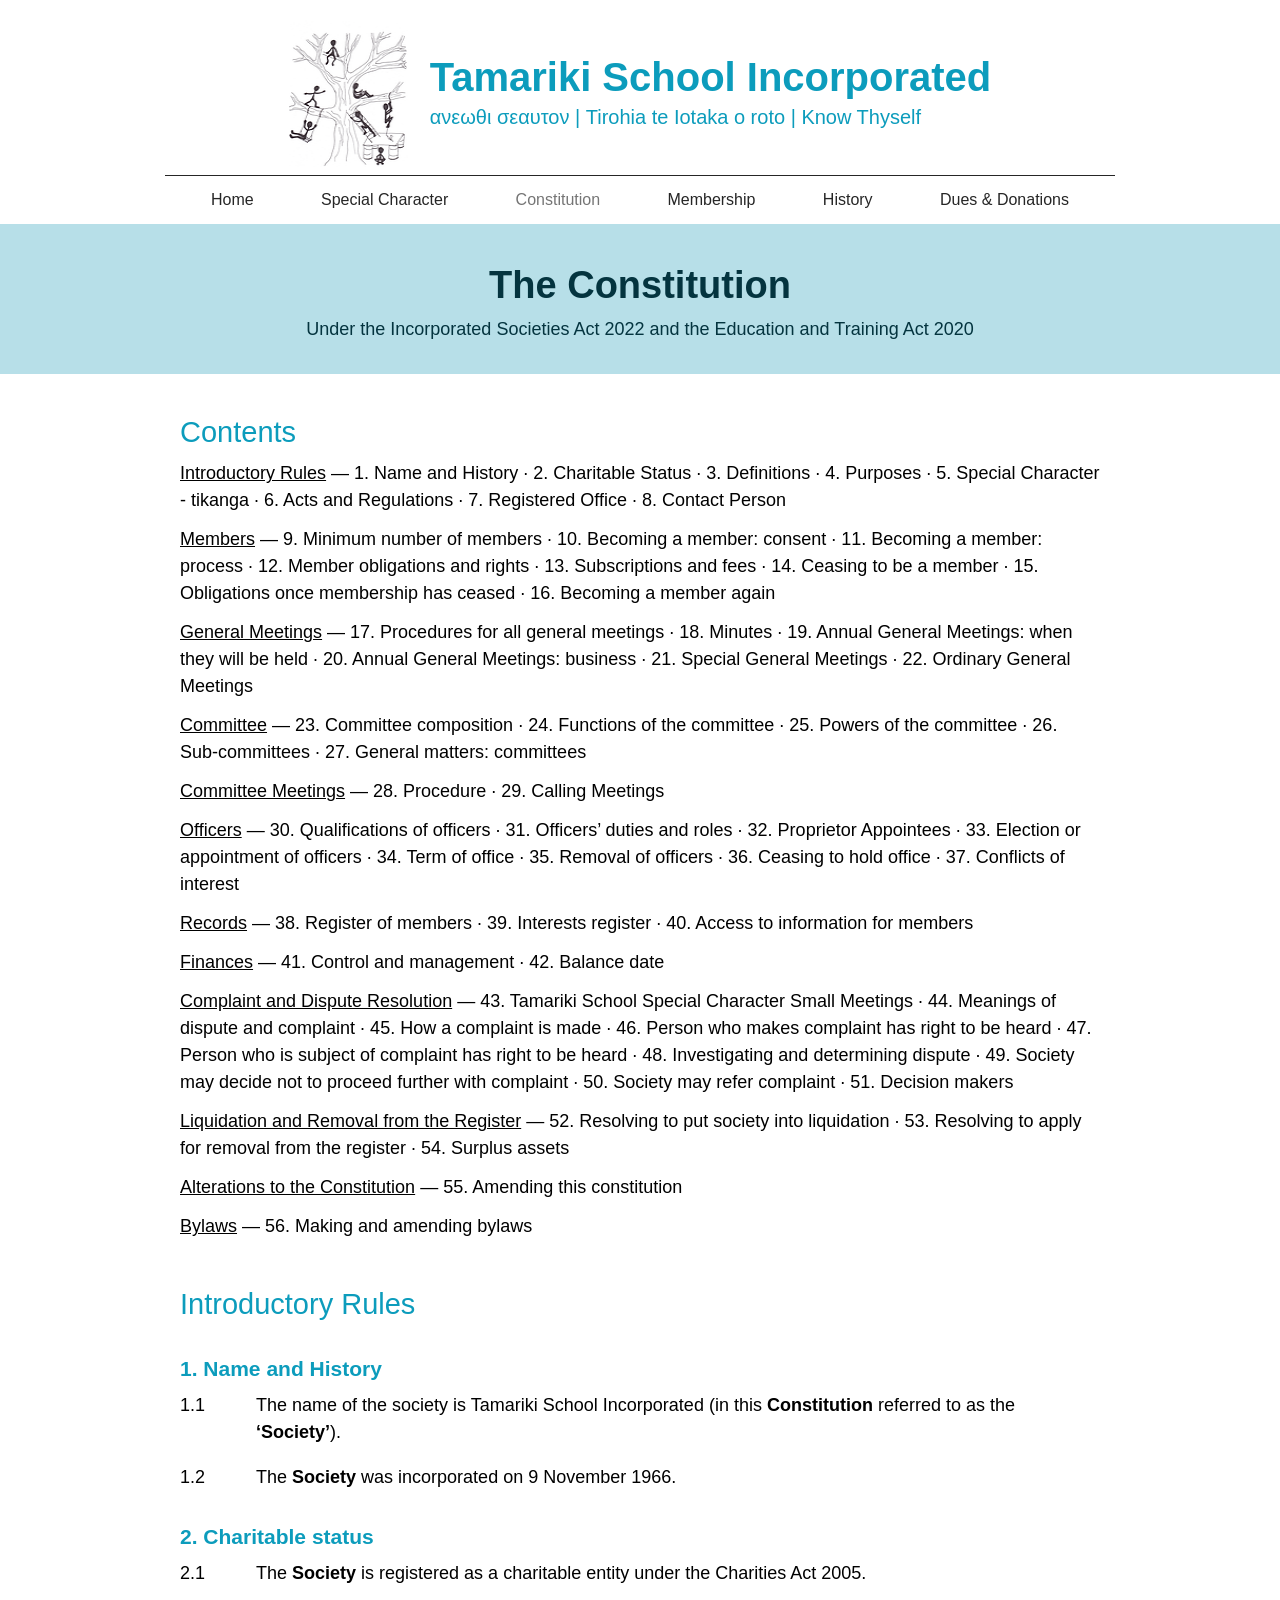
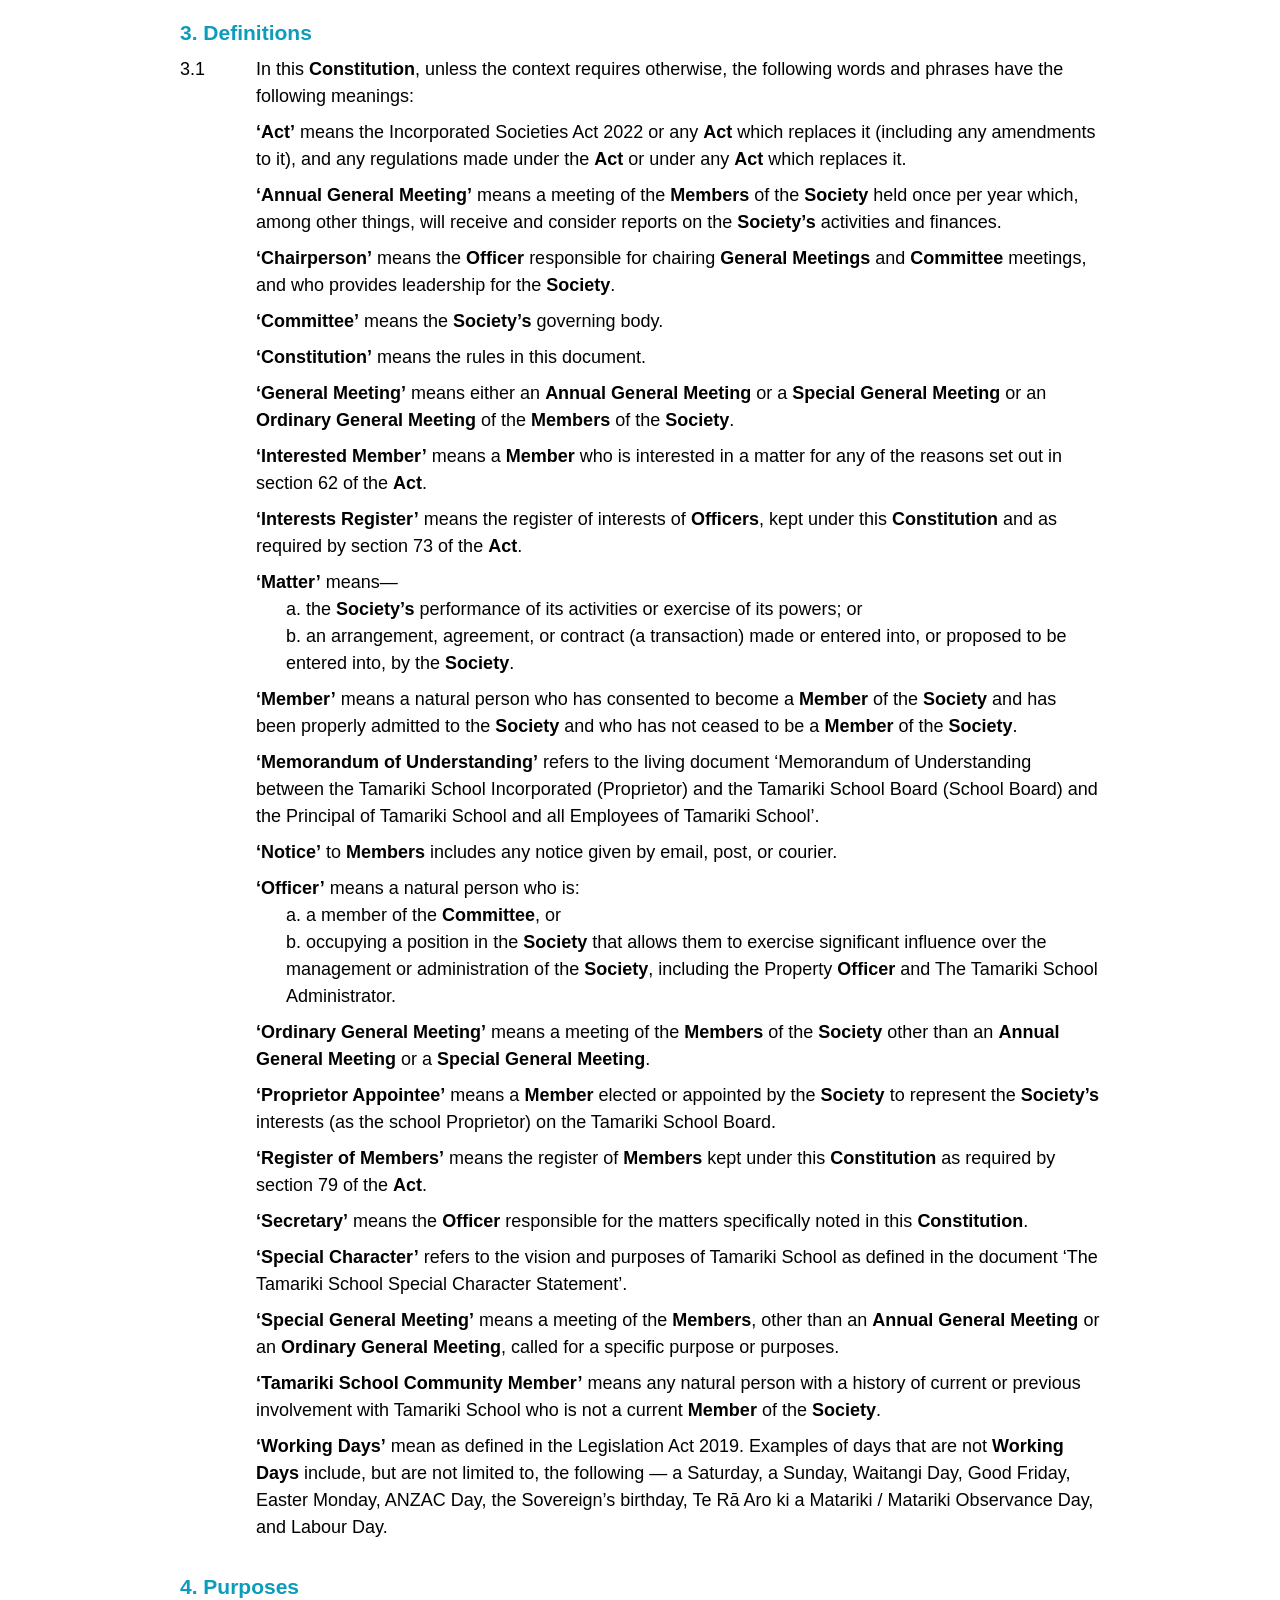
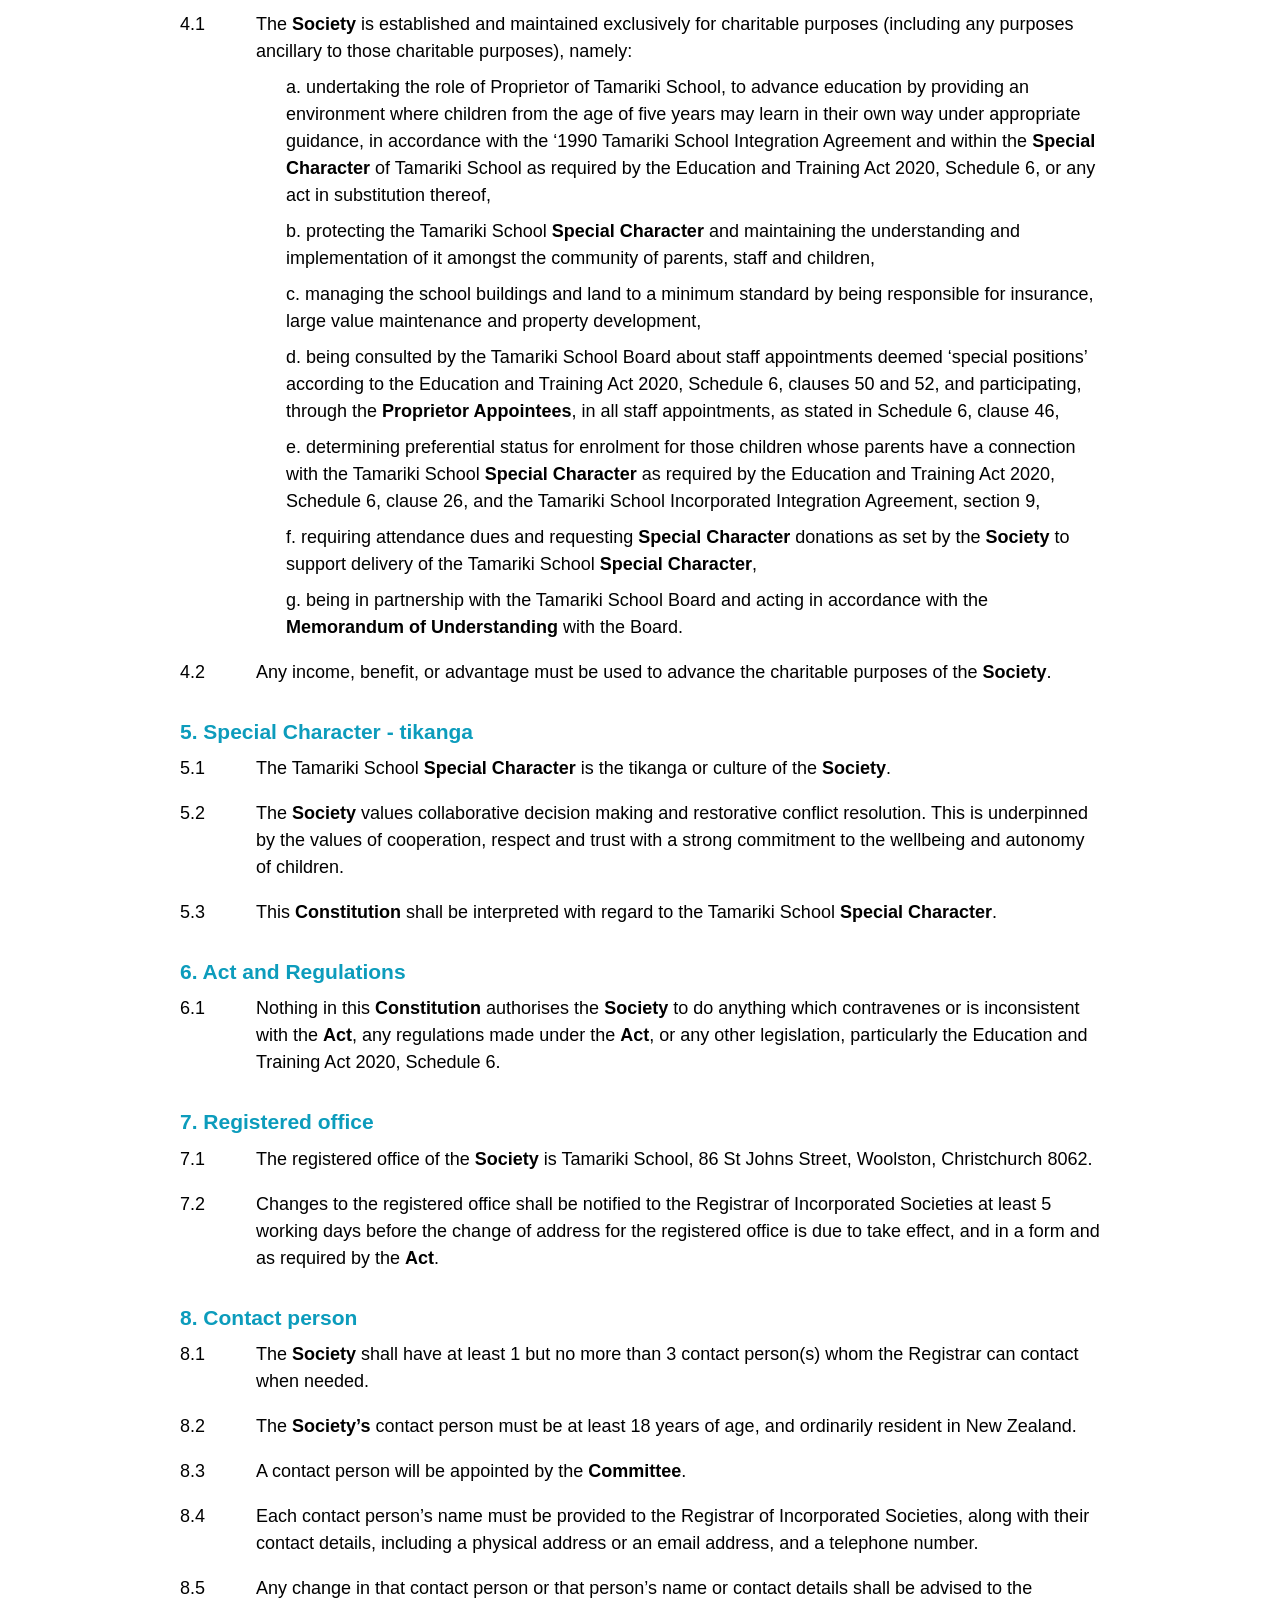
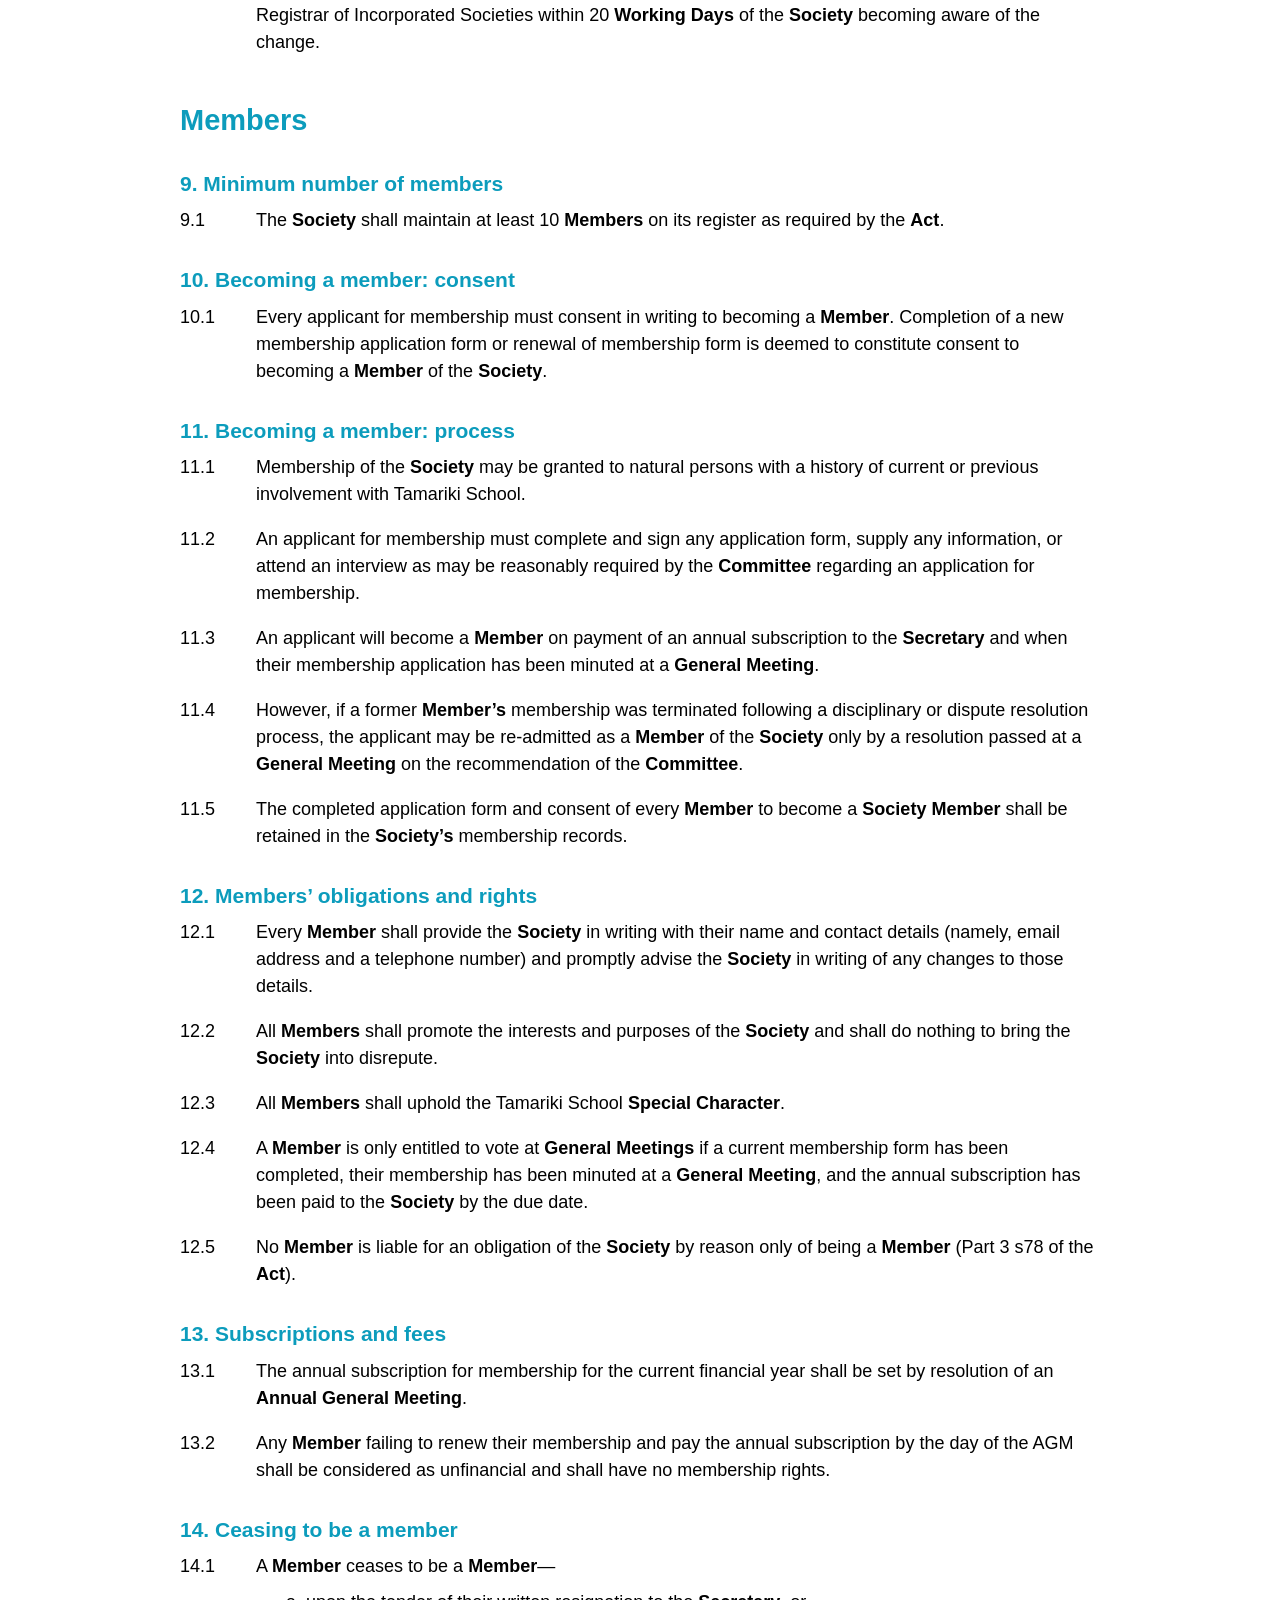
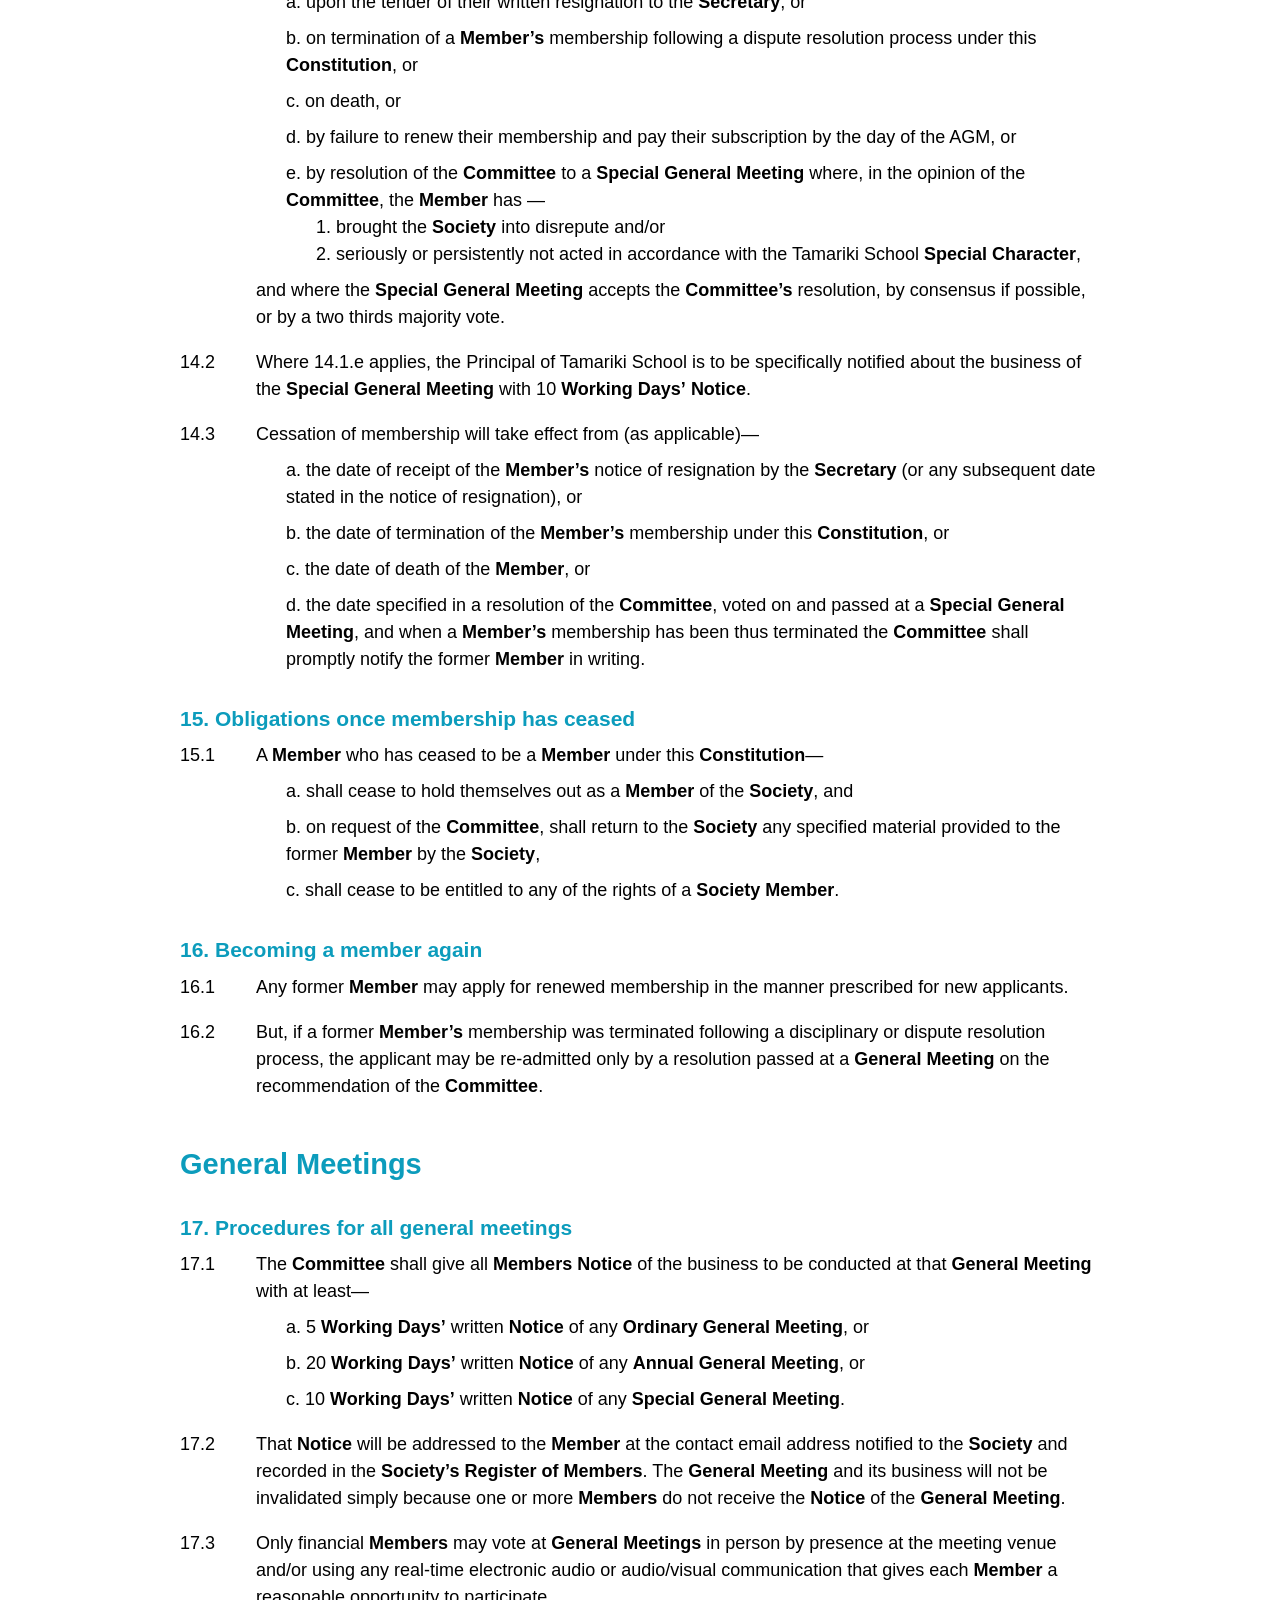
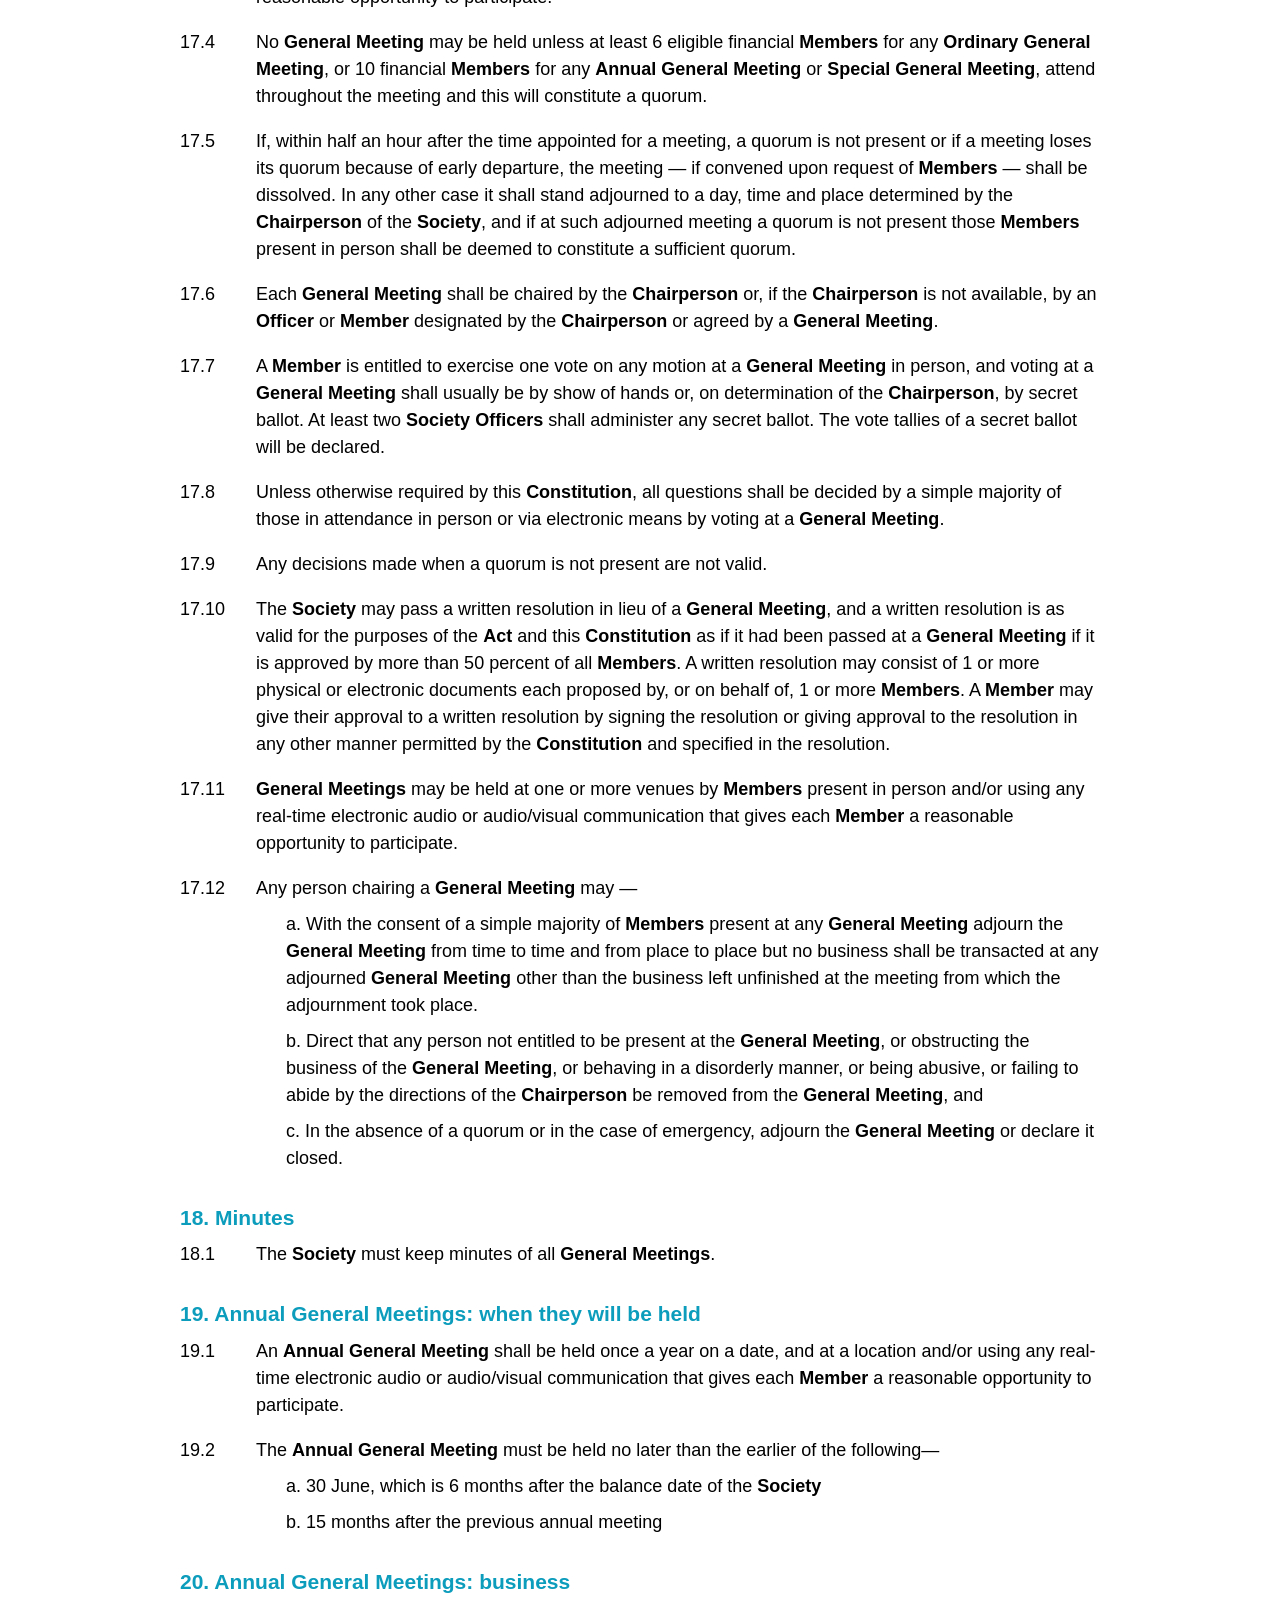
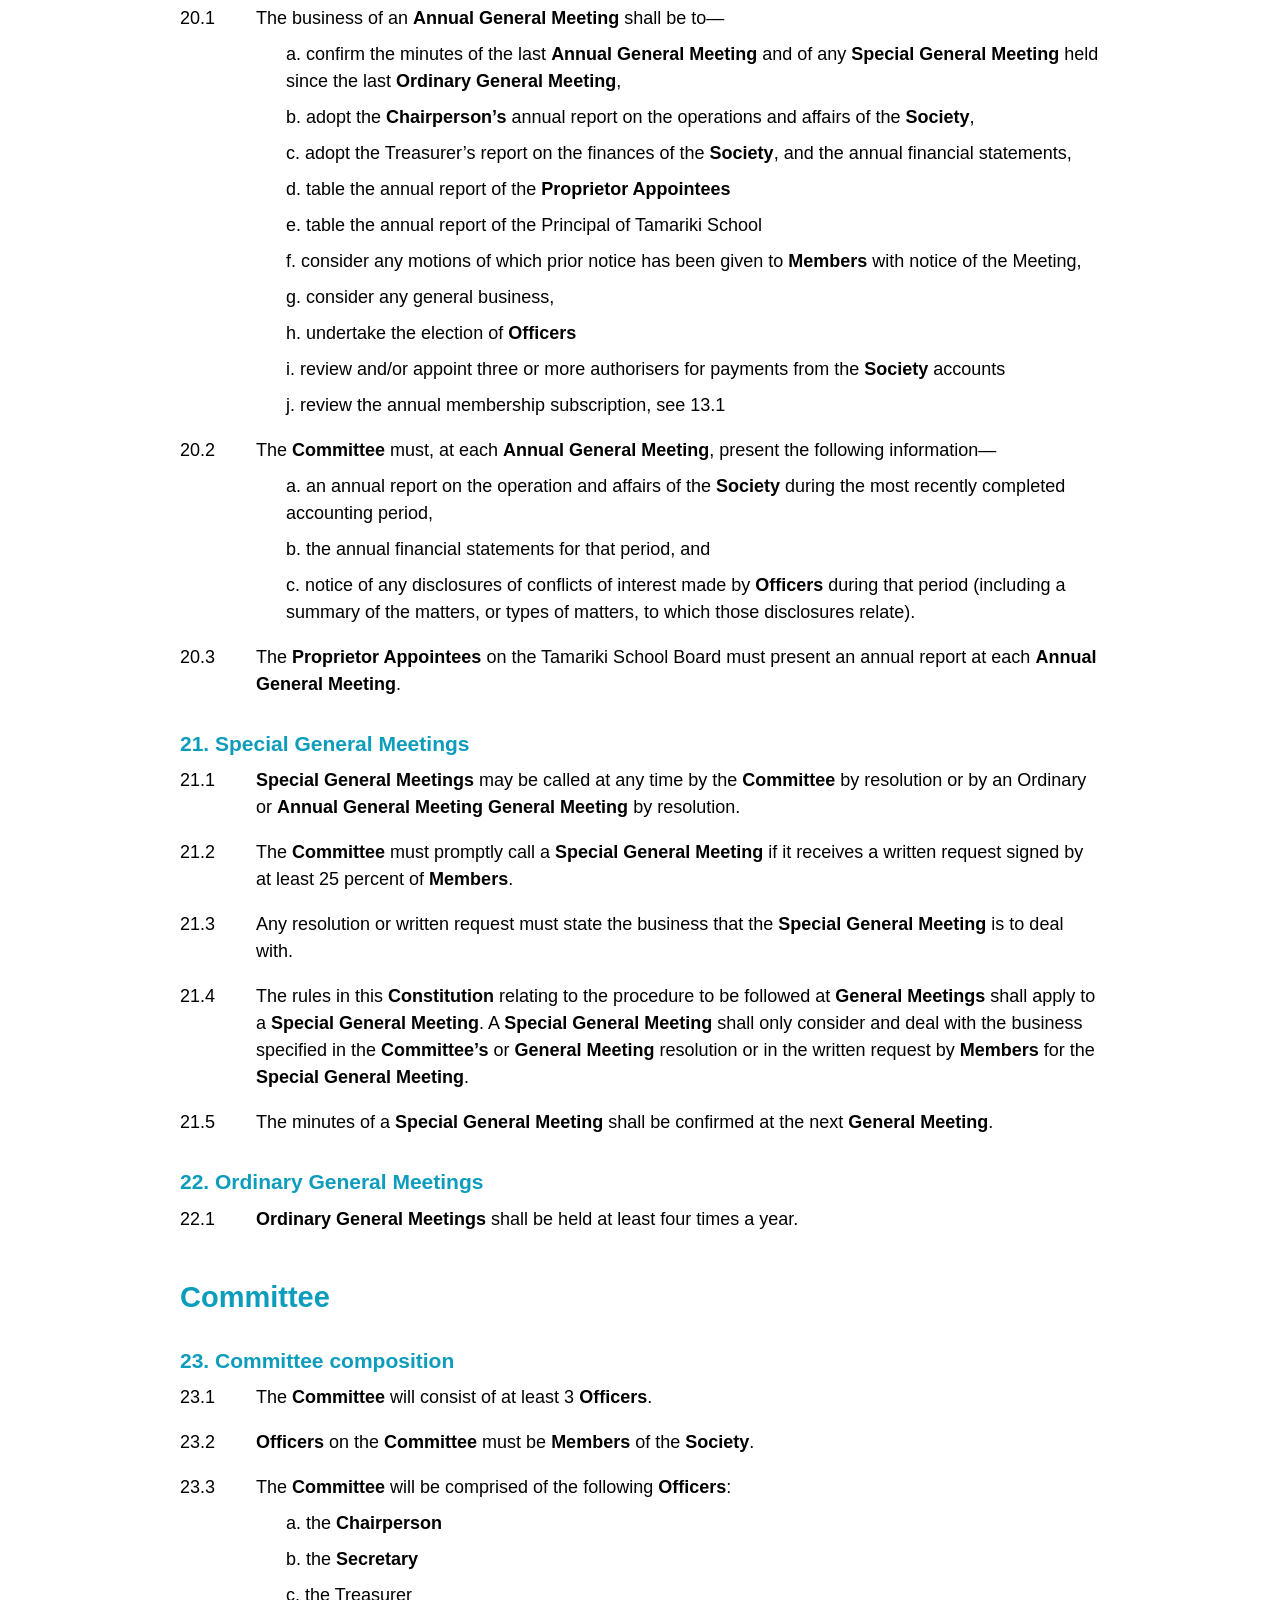
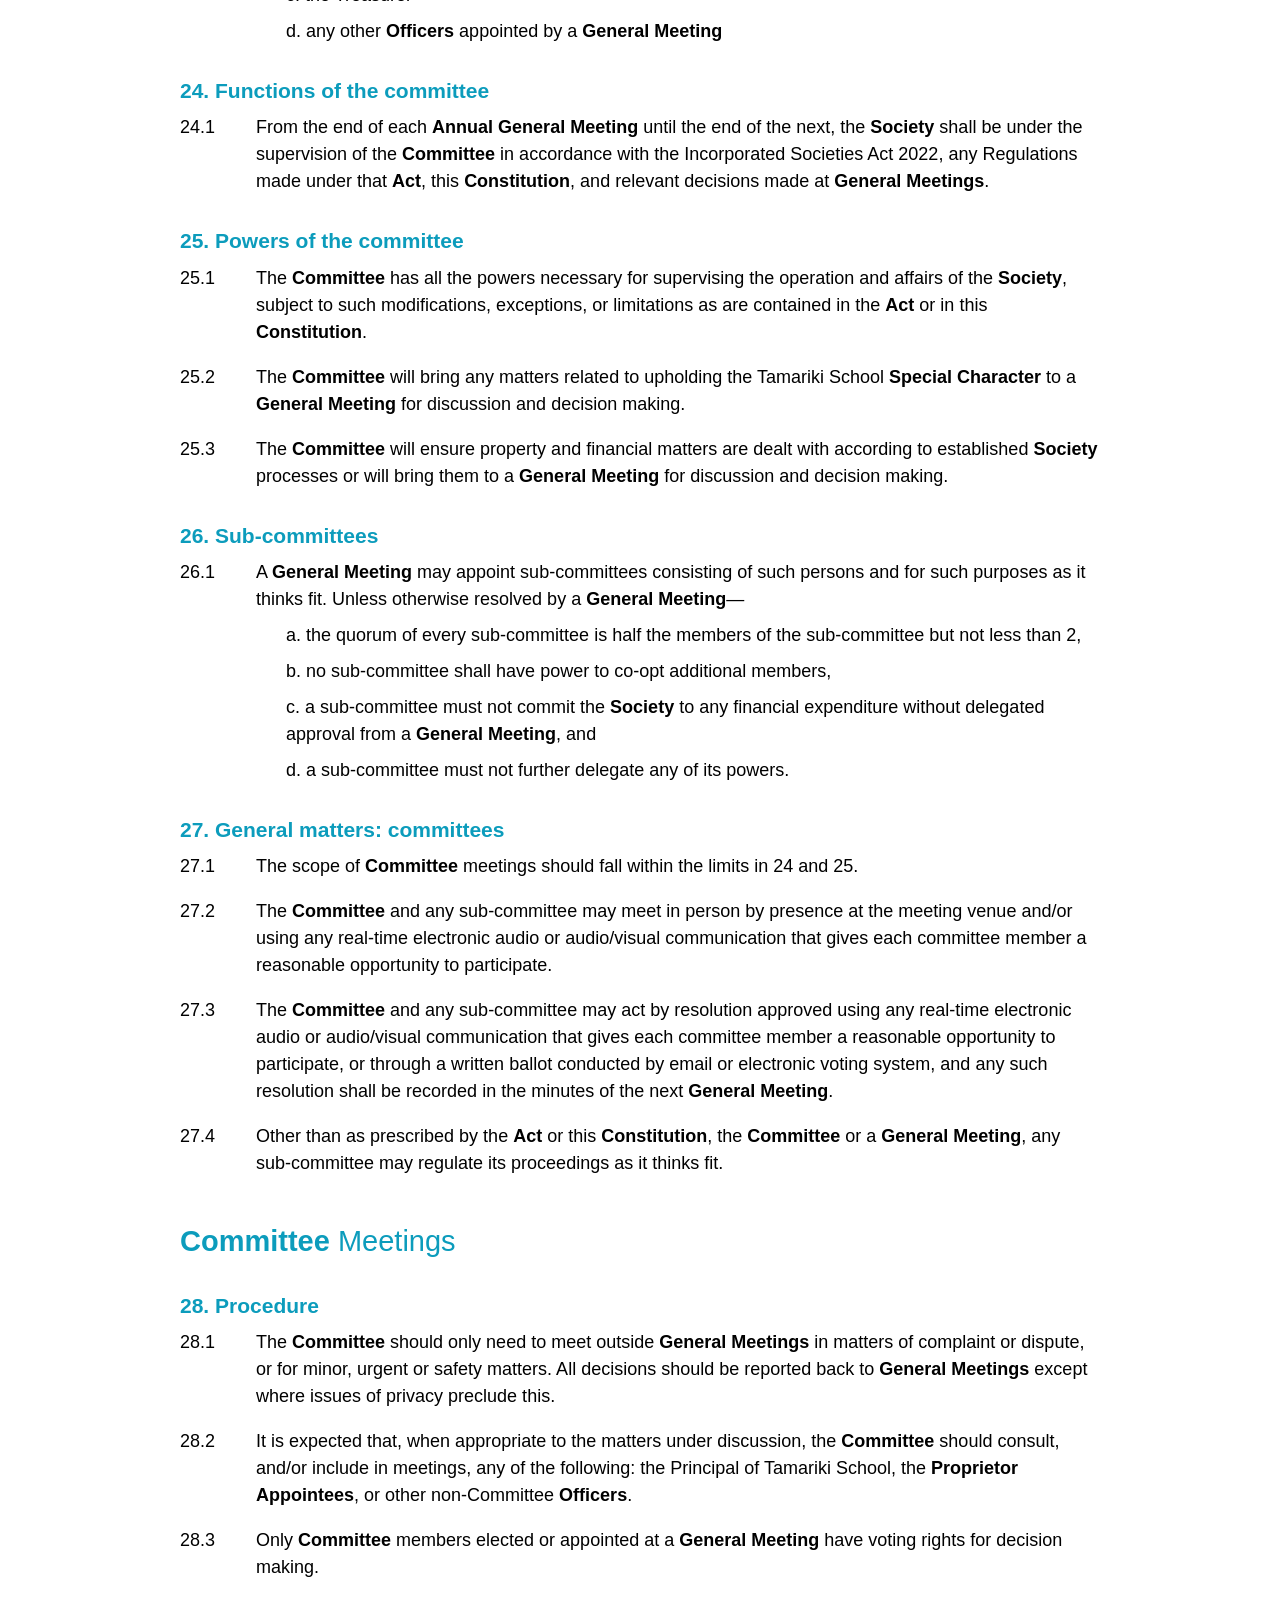
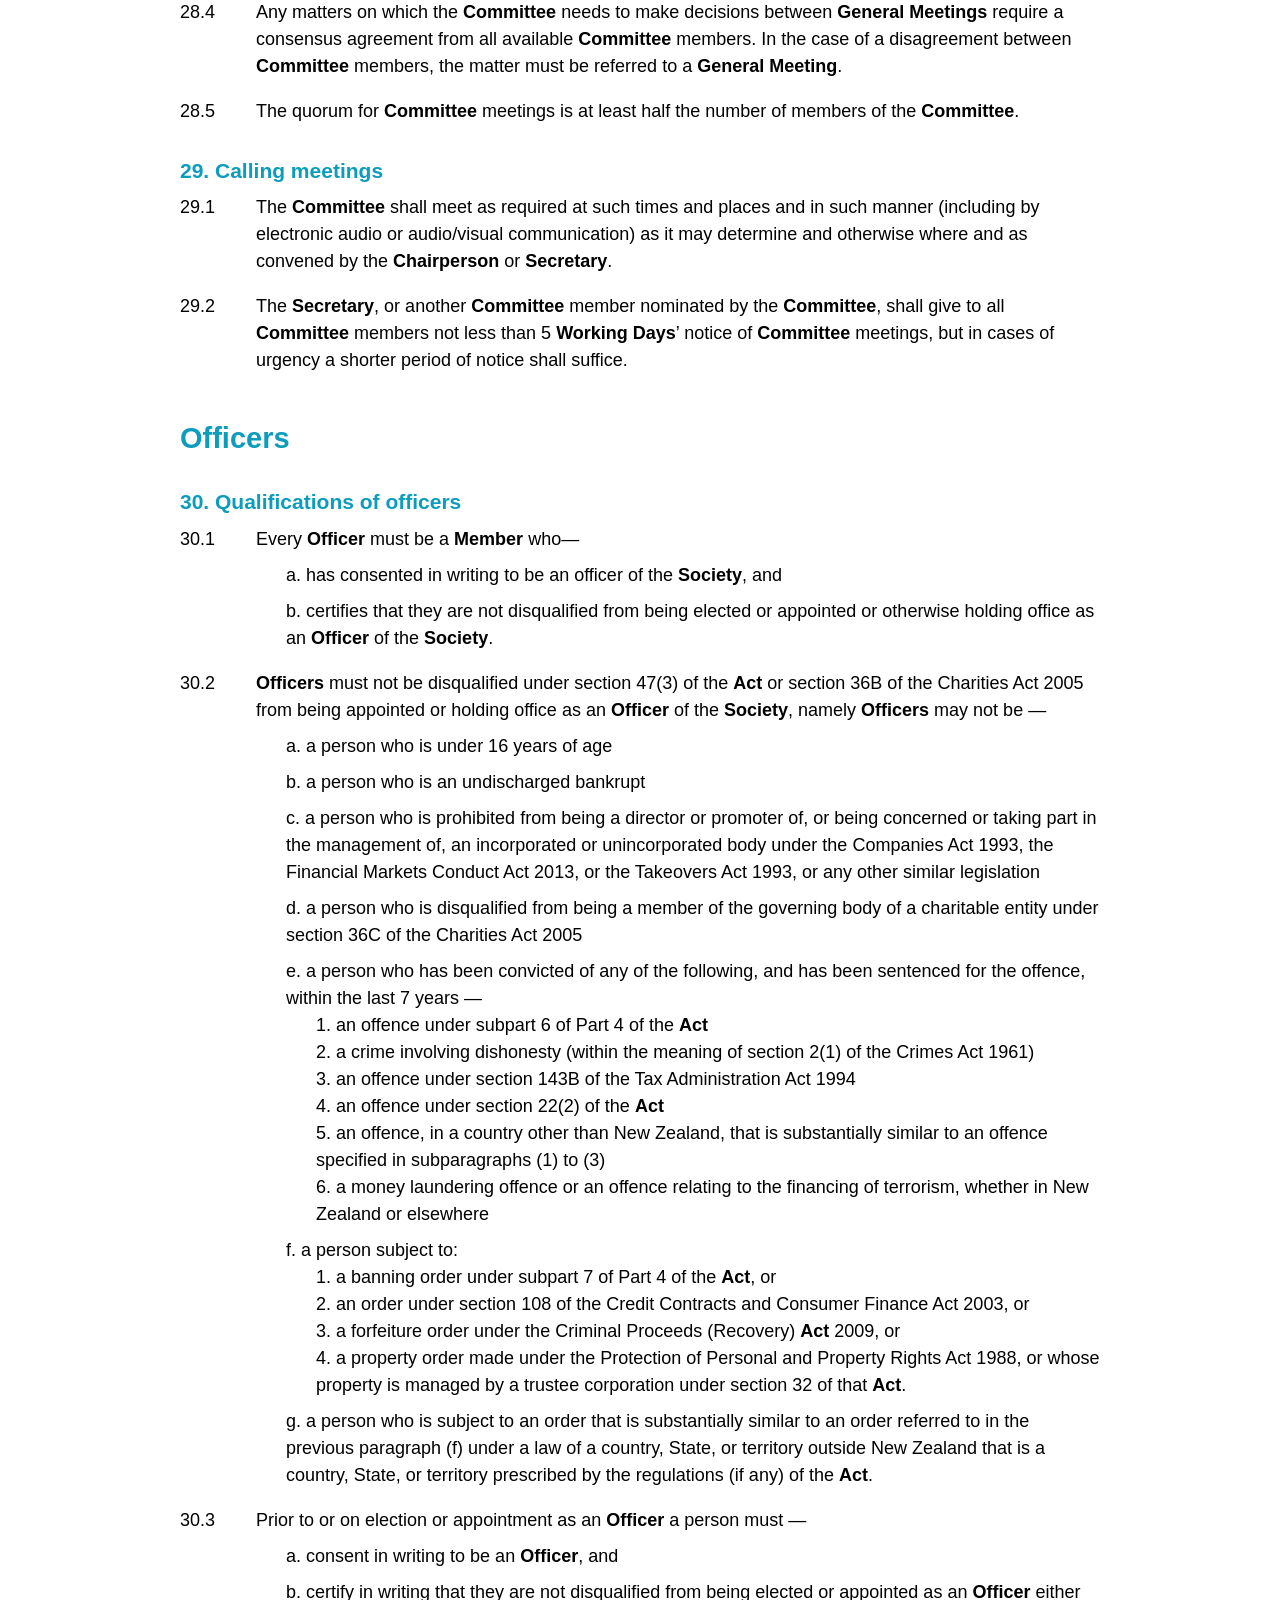
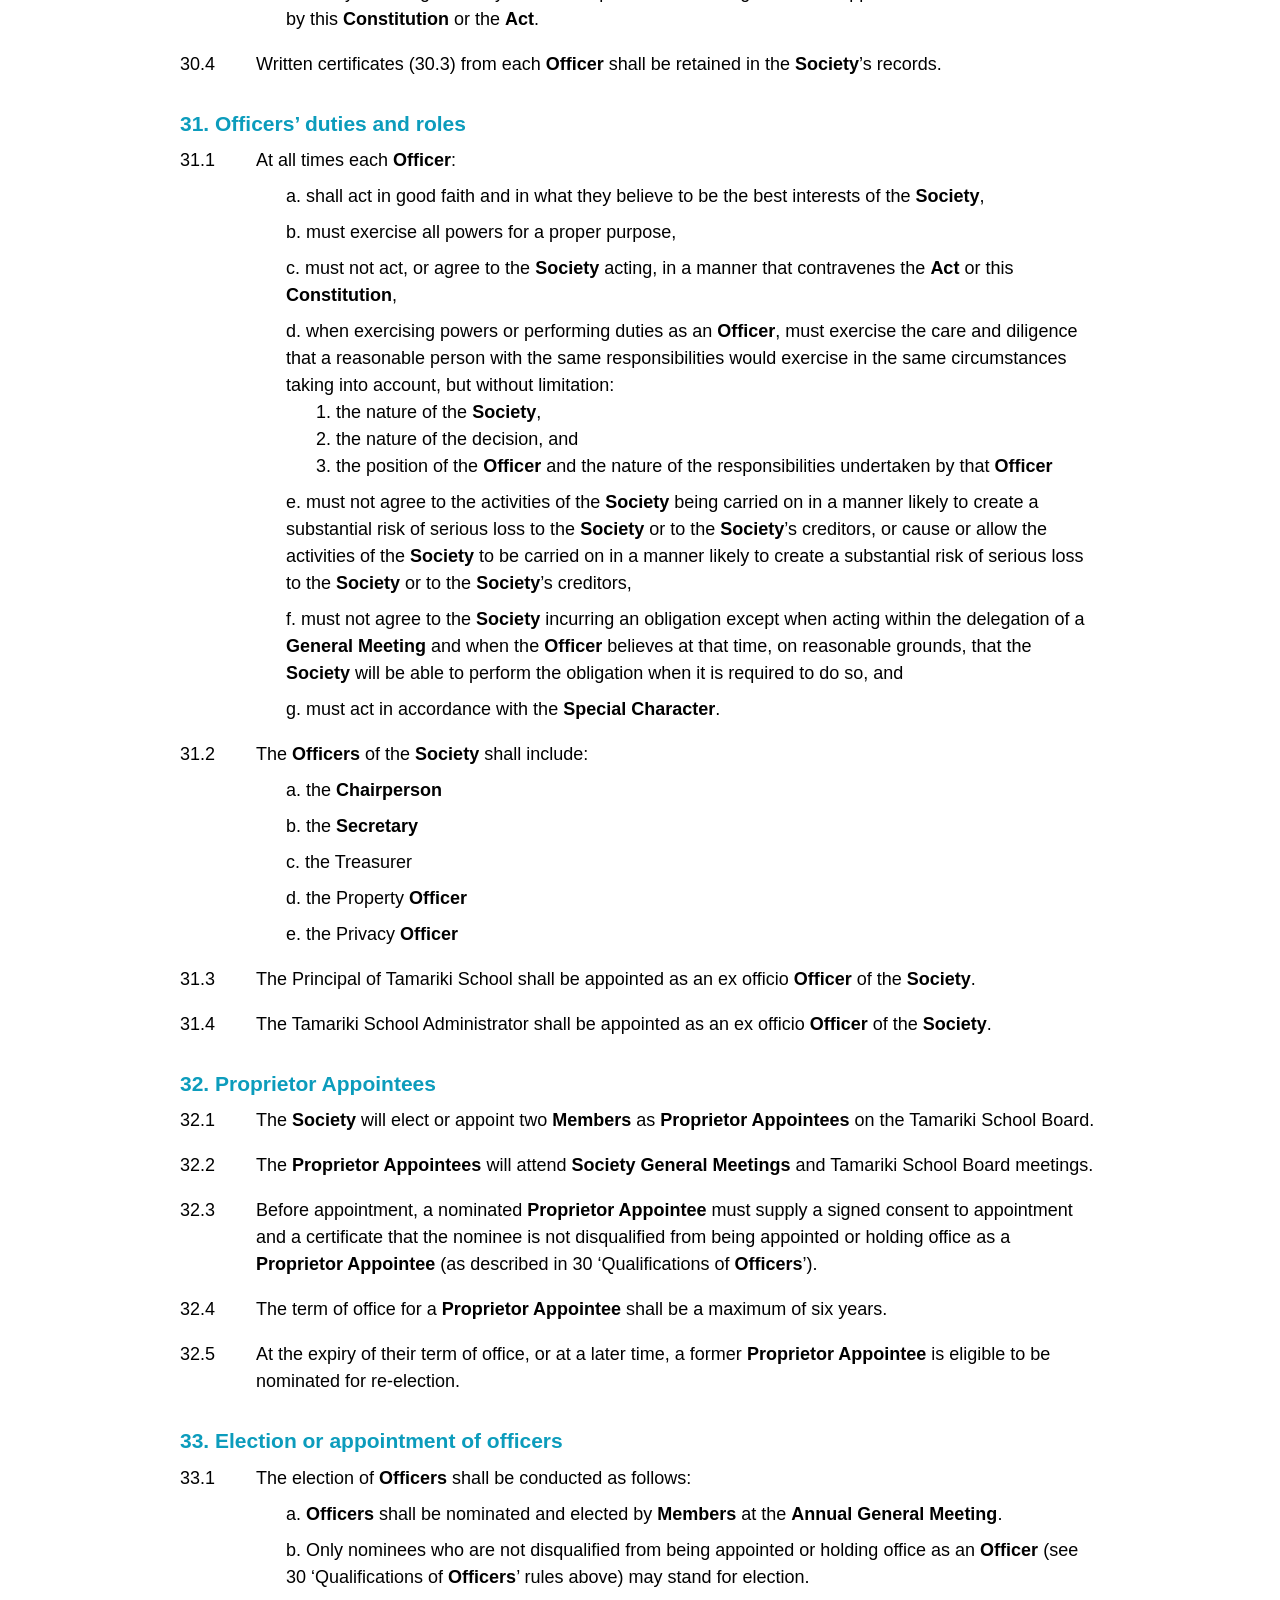
==== commit 9cd3c1c2: "Definitions in constituion now in bold" ====
--- a/constitution/index.html
+++ b/constitution/index.html
@@ -48,501 +48,501 @@
 <h2 class="c-part" id="part-introductory-rules">Introductory Rules</h2>
 
 <h3 class="c-sec" id="clause-1">1. Name and History</h3>
-<div class="c-row"><div class="c-num">1.1</div><div class="c-text">The name of the society is Tamariki School Incorporated (in this Constitution referred to as the ‘Society’).</div></div>
-<div class="c-row"><div class="c-num">1.2</div><div class="c-text">The Society was incorporated on 9 November 1966.</div></div>
+<div class="c-row"><div class="c-num">1.1</div><div class="c-text">The name of the society is Tamariki School Incorporated (in this <strong>Constitution</strong> referred to as the <strong>‘Society’</strong>).</div></div>
+<div class="c-row"><div class="c-num">1.2</div><div class="c-text">The <strong>Society</strong> was incorporated on 9 November 1966.</div></div>
 
 <h3 class="c-sec" id="clause-2">2. Charitable status</h3>
-<div class="c-row"><div class="c-num">2.1</div><div class="c-text">The Society is registered as a charitable entity under the Charities Act 2005.</div></div>
+<div class="c-row"><div class="c-num">2.1</div><div class="c-text">The <strong>Society</strong> is registered as a charitable entity under the Charities Act 2005.</div></div>
 
 <h3 class="c-sec" id="clause-3">3. Definitions</h3>
-<div class="c-row"><div class="c-num">3.1</div><div class="c-text">In this Constitution, unless the context requires otherwise, the following words and phrases have the following meanings:
-<div>‘Act’ means the Incorporated Societies Act 2022 or any Act which replaces it (including any amendments to it), and any regulations made under the Act or under any Act which replaces it.</div>
-<div>‘Annual General Meeting’ means a meeting of the Members of the Society held once per year which, among other things, will receive and consider reports on the Society’s activities and finances.</div>
-<div>‘Chairperson’ means the Officer responsible for chairing General Meetings and Committee meetings, and who provides leadership for the Society.</div>
-<div>‘Committee’ means the Society’s governing body.</div>
-<div>‘Constitution’ means the rules in this document.</div>
-<div>‘General Meeting’ means either an Annual General Meeting or a Special General Meeting or an Ordinary General Meeting of the Members of the Society.</div>
-<div>‘Interested Member’ means a Member who is interested in a matter for any of the reasons set out in section 62 of the Act.</div>
-<div>‘Interests Register’ means the register of interests of Officers, kept under this Constitution and as required by section 73 of the Act.</div>
-<div>‘Matter’ means—
-<div class="c-sub">a. the Society’s performance of its activities or exercise of its powers; or</div>
-<div class="c-sub">b. an arrangement, agreement, or contract (a transaction) made or entered into, or proposed to be entered into, by the Society.</div>
-</div>
-<div>‘Member’ means a natural person who has consented to become a Member of the Society and has been properly admitted to the Society and who has not ceased to be a Member of the Society.</div>
-<div>‘Memorandum of Understanding’ refers to the living document ‘Memorandum of Understanding between the Tamariki School Incorporated (Proprietor) and the Tamariki School Board (School Board) and the Principal of Tamariki School and all Employees of Tamariki School’.</div>
-<div>‘Notice’ to Members includes any notice given by email, post, or courier.</div>
-<div>‘Officer’ means a natural person who is:
-<div class="c-sub">a. a member of the Committee, or</div>
-<div class="c-sub">b. occupying a position in the Society that allows them to exercise significant influence over the management or administration of the Society, including the Property Officer and The Tamariki School Administrator.</div>
-</div>
-<div>‘Ordinary General Meeting’ means a meeting of the Members of the Society other than an Annual General Meeting or a Special General Meeting.</div>
-<div>‘Proprietor Appointee’ means a Member elected or appointed by the Society to represent the Society’s interests (as the school Proprietor) on the Tamariki School Board.</div>
-<div>‘Register of Members’ means the register of Members kept under this Constitution as required by section 79 of the Act.</div>
-<div>‘Secretary’ means the Officer responsible for the matters specifically noted in this Constitution.</div>
-<div>‘Special Character’ refers to the vision and purposes of Tamariki School as defined in the document ‘The Tamariki School Special Character Statement’.</div>
-<div>‘Special General Meeting’ means a meeting of the Members, other than an Annual General Meeting or an Ordinary General Meeting, called for a specific purpose or purposes.</div>
-<div>‘Tamariki School Community Member’ means any natural person with a history of current or previous involvement with Tamariki School who is not a current Member of the Society.</div>
-<div>‘Working Days’ mean as defined in the Legislation Act 2019. Examples of days that are not Working Days include, but are not limited to, the following — a Saturday, a Sunday, Waitangi Day, Good Friday, Easter Monday, ANZAC Day, the Sovereign’s birthday, Te Rā Aro ki a Matariki / Matariki Observance Day, and Labour Day.</div>
+<div class="c-row"><div class="c-num">3.1</div><div class="c-text">In this <strong>Constitution</strong>, unless the context requires otherwise, the following words and phrases have the following meanings:
+<div><strong>‘Act’</strong> means the Incorporated Societies Act 2022 or any <strong>Act</strong> which replaces it (including any amendments to it), and any regulations made under the <strong>Act</strong> or under any <strong>Act</strong> which replaces it.</div>
+<div><strong>‘Annual General Meeting’</strong> means a meeting of the <strong>Members</strong> of the <strong>Society</strong> held once per year which, among other things, will receive and consider reports on the <strong>Society’s</strong> activities and finances.</div>
+<div><strong>‘Chairperson’</strong> means the <strong>Officer</strong> responsible for chairing <strong>General Meetings</strong> and <strong>Committee</strong> meetings, and who provides leadership for the <strong>Society</strong>.</div>
+<div><strong>‘Committee’</strong> means the <strong>Society’s</strong> governing body.</div>
+<div><strong>‘Constitution’</strong> means the rules in this document.</div>
+<div><strong>‘General Meeting’</strong> means either an <strong>Annual General Meeting</strong> or a <strong>Special General Meeting</strong> or an <strong>Ordinary General Meeting</strong> of the <strong>Members</strong> of the <strong>Society</strong>.</div>
+<div><strong>‘Interested Member’</strong> means a <strong>Member</strong> who is interested in a matter for any of the reasons set out in section 62 of the <strong>Act</strong>.</div>
+<div><strong>‘Interests Register’</strong> means the register of interests of <strong>Officers</strong>, kept under this <strong>Constitution</strong> and as required by section 73 of the <strong>Act</strong>.</div>
+<div><strong>‘Matter’</strong> means—
+<div class="c-sub">a. the <strong>Society’s</strong> performance of its activities or exercise of its powers; or</div>
+<div class="c-sub">b. an arrangement, agreement, or contract (a transaction) made or entered into, or proposed to be entered into, by the <strong>Society</strong>.</div>
+</div>
+<div><strong>‘Member’</strong> means a natural person who has consented to become a <strong>Member</strong> of the <strong>Society</strong> and has been properly admitted to the <strong>Society</strong> and who has not ceased to be a <strong>Member</strong> of the <strong>Society</strong>.</div>
+<div><strong>‘Memorandum of Understanding’</strong> refers to the living document ‘Memorandum of Understanding between the Tamariki School Incorporated (Proprietor) and the Tamariki School Board (School Board) and the Principal of Tamariki School and all Employees of Tamariki School’.</div>
+<div><strong>‘Notice’</strong> to <strong>Members</strong> includes any notice given by email, post, or courier.</div>
+<div><strong>‘Officer’</strong> means a natural person who is:
+<div class="c-sub">a. a member of the <strong>Committee</strong>, or</div>
+<div class="c-sub">b. occupying a position in the <strong>Society</strong> that allows them to exercise significant influence over the management or administration of the <strong>Society</strong>, including the Property <strong>Officer</strong> and The Tamariki School Administrator.</div>
+</div>
+<div><strong>‘Ordinary General Meeting’</strong> means a meeting of the <strong>Members</strong> of the <strong>Society</strong> other than an <strong>Annual General Meeting</strong> or a <strong>Special General Meeting</strong>.</div>
+<div><strong>‘Proprietor Appointee’</strong> means a <strong>Member</strong> elected or appointed by the <strong>Society</strong> to represent the <strong>Society’s</strong> interests (as the school Proprietor) on the Tamariki School Board.</div>
+<div><strong>‘Register of Members’</strong> means the register of <strong>Members</strong> kept under this <strong>Constitution</strong> as required by section 79 of the <strong>Act</strong>.</div>
+<div><strong>‘Secretary’</strong> means the <strong>Officer</strong> responsible for the matters specifically noted in this <strong>Constitution</strong>.</div>
+<div><strong>‘Special Character’</strong> refers to the vision and purposes of Tamariki School as defined in the document ‘The Tamariki School Special Character Statement’.</div>
+<div><strong>‘Special General Meeting’</strong> means a meeting of the <strong>Members</strong>, other than an <strong>Annual General Meeting</strong> or an <strong>Ordinary General Meeting</strong>, called for a specific purpose or purposes.</div>
+<div><strong>‘Tamariki School Community Member’</strong> means any natural person with a history of current or previous involvement with Tamariki School who is not a current <strong>Member</strong> of the <strong>Society</strong>.</div>
+<div><strong>‘Working Days’</strong> mean as defined in the Legislation Act 2019. Examples of days that are not <strong>Working Days</strong> include, but are not limited to, the following — a Saturday, a Sunday, Waitangi Day, Good Friday, Easter Monday, ANZAC Day, the Sovereign’s birthday, Te Rā Aro ki a Matariki / Matariki Observance Day, and Labour Day.</div>
 </div></div>
 
 <h3 class="c-sec" id="clause-4">4. Purposes</h3>
-<div class="c-row"><div class="c-num">4.1</div><div class="c-text">The Society is established and maintained exclusively for charitable purposes (including any purposes ancillary to those charitable purposes), namely:
-<div class="c-sub">a. undertaking the role of Proprietor of Tamariki School, to advance education by providing an environment where children from the age of five years may learn in their own way under appropriate guidance, in accordance with the ‘1990 Tamariki School Integration Agreement and within the Special Character of Tamariki School as required by the Education and Training Act 2020, Schedule 6, or any act in substitution thereof,</div>
-<div class="c-sub">b. protecting the Tamariki School Special Character and maintaining the understanding and implementation of it amongst the community of parents, staff and children,</div>
+<div class="c-row"><div class="c-num">4.1</div><div class="c-text">The <strong>Society</strong> is established and maintained exclusively for charitable purposes (including any purposes ancillary to those charitable purposes), namely:
+<div class="c-sub">a. undertaking the role of Proprietor of Tamariki School, to advance education by providing an environment where children from the age of five years may learn in their own way under appropriate guidance, in accordance with the ‘1990 Tamariki School Integration Agreement and within the <strong>Special Character</strong> of Tamariki School as required by the Education and Training Act 2020, Schedule 6, or any act in substitution thereof,</div>
+<div class="c-sub">b. protecting the Tamariki School <strong>Special Character</strong> and maintaining the understanding and implementation of it amongst the community of parents, staff and children,</div>
 <div class="c-sub">c. managing the school buildings and land to a minimum standard by being responsible for insurance, large value maintenance and property development,</div>
-<div class="c-sub">d. being consulted by the Tamariki School Board about staff appointments deemed ‘special positions’ according to the Education and Training Act 2020, Schedule 6, clauses 50 and 52, and participating, through the Proprietor Appointees, in all staff appointments, as stated in Schedule 6, clause 46,</div>
-<div class="c-sub">e. determining preferential status for enrolment for those children whose parents have a connection with the Tamariki School Special Character as required by the Education and Training Act 2020, Schedule 6, clause 26, and the Tamariki School Incorporated Integration Agreement, section 9,</div>
-<div class="c-sub">f. requiring attendance dues and requesting Special Character donations as set by the Society to support delivery of the Tamariki School Special Character,</div>
-<div class="c-sub">g. being in partnership with the Tamariki School Board and acting in accordance with the Memorandum of Understanding with the Board.</div>
-</div></div>
-<div class="c-row"><div class="c-num">4.2</div><div class="c-text">Any income, benefit, or advantage must be used to advance the charitable purposes of the Society.</div></div>
-
-<h3 class="c-sec" id="clause-5">5. Special Character - tikanga</h3>
-<div class="c-row"><div class="c-num">5.1</div><div class="c-text">The Tamariki School Special Character is the tikanga or culture of the Society.</div></div>
-<div class="c-row"><div class="c-num">5.2</div><div class="c-text">The Society values collaborative decision making and restorative conflict resolution. This is underpinned by the values of cooperation, respect and trust with a strong commitment to the wellbeing and autonomy of children.</div></div>
-<div class="c-row"><div class="c-num">5.3</div><div class="c-text">This Constitution shall be interpreted with regard to the Tamariki School Special Character.</div></div>
-
-<h3 class="c-sec" id="clause-6">6. Act and Regulations</h3>
-<div class="c-row"><div class="c-num">6.1</div><div class="c-text">Nothing in this Constitution authorises the Society to do anything which contravenes or is inconsistent with the Act, any regulations made under the Act, or any other legislation, particularly the Education and Training Act 2020, Schedule 6.</div></div>
+<div class="c-sub">d. being consulted by the Tamariki School Board about staff appointments deemed ‘special positions’ according to the Education and Training Act 2020, Schedule 6, clauses 50 and 52, and participating, through the <strong>Proprietor Appointees</strong>, in all staff appointments, as stated in Schedule 6, clause 46,</div>
+<div class="c-sub">e. determining preferential status for enrolment for those children whose parents have a connection with the Tamariki School <strong>Special Character</strong> as required by the Education and Training Act 2020, Schedule 6, clause 26, and the Tamariki School Incorporated Integration Agreement, section 9,</div>
+<div class="c-sub">f. requiring attendance dues and requesting <strong>Special Character</strong> donations as set by the <strong>Society</strong> to support delivery of the Tamariki School <strong>Special Character</strong>,</div>
+<div class="c-sub">g. being in partnership with the Tamariki School Board and acting in accordance with the <strong>Memorandum of Understanding</strong> with the Board.</div>
+</div></div>
+<div class="c-row"><div class="c-num">4.2</div><div class="c-text">Any income, benefit, or advantage must be used to advance the charitable purposes of the <strong>Society</strong>.</div></div>
+
+<h3 class="c-sec" id="clause-5">5. <strong>Special Character</strong> - tikanga</h3>
+<div class="c-row"><div class="c-num">5.1</div><div class="c-text">The Tamariki School <strong>Special Character</strong> is the tikanga or culture of the <strong>Society</strong>.</div></div>
+<div class="c-row"><div class="c-num">5.2</div><div class="c-text">The <strong>Society</strong> values collaborative decision making and restorative conflict resolution. This is underpinned by the values of cooperation, respect and trust with a strong commitment to the wellbeing and autonomy of children.</div></div>
+<div class="c-row"><div class="c-num">5.3</div><div class="c-text">This <strong>Constitution</strong> shall be interpreted with regard to the Tamariki School <strong>Special Character</strong>.</div></div>
+
+<h3 class="c-sec" id="clause-6">6. <strong>Act</strong> and Regulations</h3>
+<div class="c-row"><div class="c-num">6.1</div><div class="c-text">Nothing in this <strong>Constitution</strong> authorises the <strong>Society</strong> to do anything which contravenes or is inconsistent with the <strong>Act</strong>, any regulations made under the <strong>Act</strong>, or any other legislation, particularly the Education and Training Act 2020, Schedule 6.</div></div>
 
 <h3 class="c-sec" id="clause-7">7. Registered office</h3>
-<div class="c-row"><div class="c-num">7.1</div><div class="c-text">The registered office of the Society is Tamariki School, 86 St Johns Street, Woolston, Christchurch 8062.</div></div>
-<div class="c-row"><div class="c-num">7.2</div><div class="c-text">Changes to the registered office shall be notified to the Registrar of Incorporated Societies at least 5 working days before the change of address for the registered office is due to take effect, and in a form and as required by the Act.</div></div>
+<div class="c-row"><div class="c-num">7.1</div><div class="c-text">The registered office of the <strong>Society</strong> is Tamariki School, 86 St Johns Street, Woolston, Christchurch 8062.</div></div>
+<div class="c-row"><div class="c-num">7.2</div><div class="c-text">Changes to the registered office shall be notified to the Registrar of Incorporated Societies at least 5 working days before the change of address for the registered office is due to take effect, and in a form and as required by the <strong>Act</strong>.</div></div>
 
 <h3 class="c-sec" id="clause-8">8. Contact person</h3>
-<div class="c-row"><div class="c-num">8.1</div><div class="c-text">The Society shall have at least 1 but no more than 3 contact person(s) whom the Registrar can contact when needed.</div></div>
-<div class="c-row"><div class="c-num">8.2</div><div class="c-text">The Society’s contact person must be at least 18 years of age, and ordinarily resident in New Zealand.</div></div>
-<div class="c-row"><div class="c-num">8.3</div><div class="c-text">A contact person will be appointed by the Committee.</div></div>
+<div class="c-row"><div class="c-num">8.1</div><div class="c-text">The <strong>Society</strong> shall have at least 1 but no more than 3 contact person(s) whom the Registrar can contact when needed.</div></div>
+<div class="c-row"><div class="c-num">8.2</div><div class="c-text">The <strong>Society’s</strong> contact person must be at least 18 years of age, and ordinarily resident in New Zealand.</div></div>
+<div class="c-row"><div class="c-num">8.3</div><div class="c-text">A contact person will be appointed by the <strong>Committee</strong>.</div></div>
 <div class="c-row"><div class="c-num">8.4</div><div class="c-text">Each contact person’s name must be provided to the Registrar of Incorporated Societies, along with their contact details, including a physical address or an email address, and a telephone number.</div></div>
-<div class="c-row"><div class="c-num">8.5</div><div class="c-text">Any change in that contact person or that person’s name or contact details shall be advised to the Registrar of Incorporated Societies within 20 Working Days of the Society becoming aware of the change.</div></div>
-
-<h2 class="c-part" id="part-members">Members</h2>
+<div class="c-row"><div class="c-num">8.5</div><div class="c-text">Any change in that contact person or that person’s name or contact details shall be advised to the Registrar of Incorporated Societies within 20 <strong>Working Days</strong> of the <strong>Society</strong> becoming aware of the change.</div></div>
+
+<h2 class="c-part" id="part-members"><strong>Members</strong></h2>
 
 <h3 class="c-sec" id="clause-9">9. Minimum number of members</h3>
-<div class="c-row"><div class="c-num">9.1</div><div class="c-text">The Society shall maintain at least 10 Members on its register as required by the Act.</div></div>
+<div class="c-row"><div class="c-num">9.1</div><div class="c-text">The <strong>Society</strong> shall maintain at least 10 <strong>Members</strong> on its register as required by the <strong>Act</strong>.</div></div>
 
 <h3 class="c-sec" id="clause-10">10. Becoming a member: consent</h3>
-<div class="c-row"><div class="c-num">10.1</div><div class="c-text">Every applicant for membership must consent in writing to becoming a Member. Completion of a new membership application form or renewal of membership form is deemed to constitute consent to becoming a Member of the Society.</div></div>
+<div class="c-row"><div class="c-num">10.1</div><div class="c-text">Every applicant for membership must consent in writing to becoming a <strong>Member</strong>. Completion of a new membership application form or renewal of membership form is deemed to constitute consent to becoming a <strong>Member</strong> of the <strong>Society</strong>.</div></div>
 
 <h3 class="c-sec" id="clause-11">11. Becoming a member: process</h3>
-<div class="c-row"><div class="c-num">11.1</div><div class="c-text">Membership of the Society may be granted to natural persons with a history of current or previous involvement with Tamariki School.</div></div>
-<div class="c-row"><div class="c-num">11.2</div><div class="c-text">An applicant for membership must complete and sign any application form, supply any information, or attend an interview as may be reasonably required by the Committee regarding an application for membership.</div></div>
-<div class="c-row"><div class="c-num">11.3</div><div class="c-text">An applicant will become a Member on payment of an annual subscription to the Secretary and when their membership application has been minuted at a General Meeting.</div></div>
-<div class="c-row"><div class="c-num">11.4</div><div class="c-text">However, if a former Member’s membership was terminated following a disciplinary or dispute resolution process, the applicant may be re-admitted as a Member of the Society only by a resolution passed at a General Meeting on the recommendation of the Committee.</div></div>
-<div class="c-row"><div class="c-num">11.5</div><div class="c-text">The completed application form and consent of every Member to become a Society Member shall be retained in the Society’s membership records.</div></div>
-
-<h3 class="c-sec" id="clause-12">12. Members’ obligations and rights</h3>
-<div class="c-row"><div class="c-num">12.1</div><div class="c-text">Every Member shall provide the Society in writing with their name and contact details (namely, email address and a telephone number) and promptly advise the Society in writing of any changes to those details.</div></div>
-<div class="c-row"><div class="c-num">12.2</div><div class="c-text">All Members shall promote the interests and purposes of the Society and shall do nothing to bring the Society into disrepute.</div></div>
-<div class="c-row"><div class="c-num">12.3</div><div class="c-text">All Members shall uphold the Tamariki School Special Character.</div></div>
-<div class="c-row"><div class="c-num">12.4</div><div class="c-text">A Member is only entitled to vote at General Meetings if a current membership form has been completed, their membership has been minuted at a General Meeting, and the annual subscription has been paid to the Society by the due date.</div></div>
-<div class="c-row"><div class="c-num">12.5</div><div class="c-text">No Member is liable for an obligation of the Society by reason only of being a Member (Part 3 s78 of the Act).</div></div>
+<div class="c-row"><div class="c-num">11.1</div><div class="c-text">Membership of the <strong>Society</strong> may be granted to natural persons with a history of current or previous involvement with Tamariki School.</div></div>
+<div class="c-row"><div class="c-num">11.2</div><div class="c-text">An applicant for membership must complete and sign any application form, supply any information, or attend an interview as may be reasonably required by the <strong>Committee</strong> regarding an application for membership.</div></div>
+<div class="c-row"><div class="c-num">11.3</div><div class="c-text">An applicant will become a <strong>Member</strong> on payment of an annual subscription to the <strong>Secretary</strong> and when their membership application has been minuted at a <strong>General Meeting</strong>.</div></div>
+<div class="c-row"><div class="c-num">11.4</div><div class="c-text">However, if a former <strong>Member’s</strong> membership was terminated following a disciplinary or dispute resolution process, the applicant may be re-admitted as a <strong>Member</strong> of the <strong>Society</strong> only by a resolution passed at a <strong>General Meeting</strong> on the recommendation of the <strong>Committee</strong>.</div></div>
+<div class="c-row"><div class="c-num">11.5</div><div class="c-text">The completed application form and consent of every <strong>Member</strong> to become a <strong>Society</strong> <strong>Member</strong> shall be retained in the <strong>Society’s</strong> membership records.</div></div>
+
+<h3 class="c-sec" id="clause-12">12. <strong>Members</strong>’ obligations and rights</h3>
+<div class="c-row"><div class="c-num">12.1</div><div class="c-text">Every <strong>Member</strong> shall provide the <strong>Society</strong> in writing with their name and contact details (namely, email address and a telephone number) and promptly advise the <strong>Society</strong> in writing of any changes to those details.</div></div>
+<div class="c-row"><div class="c-num">12.2</div><div class="c-text">All <strong>Members</strong> shall promote the interests and purposes of the <strong>Society</strong> and shall do nothing to bring the <strong>Society</strong> into disrepute.</div></div>
+<div class="c-row"><div class="c-num">12.3</div><div class="c-text">All <strong>Members</strong> shall uphold the Tamariki School <strong>Special Character</strong>.</div></div>
+<div class="c-row"><div class="c-num">12.4</div><div class="c-text">A <strong>Member</strong> is only entitled to vote at <strong>General Meetings</strong> if a current membership form has been completed, their membership has been minuted at a <strong>General Meeting</strong>, and the annual subscription has been paid to the <strong>Society</strong> by the due date.</div></div>
+<div class="c-row"><div class="c-num">12.5</div><div class="c-text">No <strong>Member</strong> is liable for an obligation of the <strong>Society</strong> by reason only of being a <strong>Member</strong> (Part 3 s78 of the <strong>Act</strong>).</div></div>
 
 <h3 class="c-sec" id="clause-13">13. Subscriptions and fees</h3>
-<div class="c-row"><div class="c-num">13.1</div><div class="c-text">The annual subscription for membership for the current financial year shall be set by resolution of an Annual General Meeting.</div></div>
-<div class="c-row"><div class="c-num">13.2</div><div class="c-text">Any Member failing to renew their membership and pay the annual subscription by the day of the AGM shall be considered as unfinancial and shall have no membership rights.</div></div>
+<div class="c-row"><div class="c-num">13.1</div><div class="c-text">The annual subscription for membership for the current financial year shall be set by resolution of an <strong>Annual General Meeting</strong>.</div></div>
+<div class="c-row"><div class="c-num">13.2</div><div class="c-text">Any <strong>Member</strong> failing to renew their membership and pay the annual subscription by the day of the AGM shall be considered as unfinancial and shall have no membership rights.</div></div>
 
 <h3 class="c-sec" id="clause-14">14. Ceasing to be a member</h3>
-<div class="c-row"><div class="c-num">14.1</div><div class="c-text">A Member ceases to be a Member—
-<div class="c-sub">a. upon the tender of their written resignation to the Secretary, or</div>
-<div class="c-sub">b. on termination of a Member’s membership following a dispute resolution process under this Constitution, or</div>
+<div class="c-row"><div class="c-num">14.1</div><div class="c-text">A <strong>Member</strong> ceases to be a <strong>Member</strong>—
+<div class="c-sub">a. upon the tender of their written resignation to the <strong>Secretary</strong>, or</div>
+<div class="c-sub">b. on termination of a <strong>Member’s</strong> membership following a dispute resolution process under this <strong>Constitution</strong>, or</div>
 <div class="c-sub">c. on death, or</div>
 <div class="c-sub">d. by failure to renew their membership and pay their subscription by the day of the AGM, or</div>
-<div class="c-sub">e. by resolution of the Committee to a Special General Meeting where, in the opinion of the Committee, the Member has —
-<div class="c-sub c-sub2">1. brought the Society into disrepute and/or</div>
-<div class="c-sub c-sub2">2. seriously or persistently not acted in accordance with the Tamariki School Special Character,</div>
-</div>
-<div>and where the Special General Meeting accepts the Committee’s resolution, by consensus if possible, or by a two thirds majority vote.</div>
-</div></div>
-<div class="c-row"><div class="c-num">14.2</div><div class="c-text">Where 14.1.e applies, the Principal of Tamariki School is to be specifically notified about the business of the Special General Meeting with 10 Working Days’ Notice.</div></div>
+<div class="c-sub">e. by resolution of the <strong>Committee</strong> to a <strong>Special General Meeting</strong> where, in the opinion of the <strong>Committee</strong>, the <strong>Member</strong> has —
+<div class="c-sub c-sub2">1. brought the <strong>Society</strong> into disrepute and/or</div>
+<div class="c-sub c-sub2">2. seriously or persistently not acted in accordance with the Tamariki School <strong>Special Character</strong>,</div>
+</div>
+<div>and where the <strong>Special General Meeting</strong> accepts the <strong>Committee’s</strong> resolution, by consensus if possible, or by a two thirds majority vote.</div>
+</div></div>
+<div class="c-row"><div class="c-num">14.2</div><div class="c-text">Where 14.1.e applies, the Principal of Tamariki School is to be specifically notified about the business of the <strong>Special General Meeting</strong> with 10 <strong>Working Days’</strong> <strong>Notice</strong>.</div></div>
 <div class="c-row"><div class="c-num">14.3</div><div class="c-text">Cessation of membership will take effect from (as applicable)—
-<div class="c-sub">a. the date of receipt of the Member’s notice of resignation by the Secretary (or any subsequent date stated in the notice of resignation), or</div>
-<div class="c-sub">b. the date of termination of the Member’s membership under this Constitution, or</div>
-<div class="c-sub">c. the date of death of the Member, or</div>
-<div class="c-sub">d. the date specified in a resolution of the Committee, voted on and passed at a Special General Meeting, and when a Member’s membership has been thus terminated the Committee shall promptly notify the former Member in writing.</div>
+<div class="c-sub">a. the date of receipt of the <strong>Member’s</strong> notice of resignation by the <strong>Secretary</strong> (or any subsequent date stated in the notice of resignation), or</div>
+<div class="c-sub">b. the date of termination of the <strong>Member’s</strong> membership under this <strong>Constitution</strong>, or</div>
+<div class="c-sub">c. the date of death of the <strong>Member</strong>, or</div>
+<div class="c-sub">d. the date specified in a resolution of the <strong>Committee</strong>, voted on and passed at a <strong>Special General Meeting</strong>, and when a <strong>Member’s</strong> membership has been thus terminated the <strong>Committee</strong> shall promptly notify the former <strong>Member</strong> in writing.</div>
 </div></div>
 
 <h3 class="c-sec" id="clause-15">15. Obligations once membership has ceased</h3>
-<div class="c-row"><div class="c-num">15.1</div><div class="c-text">A Member who has ceased to be a Member under this Constitution—
-<div class="c-sub">a. shall cease to hold themselves out as a Member of the Society, and</div>
-<div class="c-sub">b. on request of the Committee, shall return to the Society any specified material provided to the former Member by the Society,</div>
-<div class="c-sub">c. shall cease to be entitled to any of the rights of a Society Member.</div>
+<div class="c-row"><div class="c-num">15.1</div><div class="c-text">A <strong>Member</strong> who has ceased to be a <strong>Member</strong> under this <strong>Constitution</strong>—
+<div class="c-sub">a. shall cease to hold themselves out as a <strong>Member</strong> of the <strong>Society</strong>, and</div>
+<div class="c-sub">b. on request of the <strong>Committee</strong>, shall return to the <strong>Society</strong> any specified material provided to the former <strong>Member</strong> by the <strong>Society</strong>,</div>
+<div class="c-sub">c. shall cease to be entitled to any of the rights of a <strong>Society</strong> <strong>Member</strong>.</div>
 </div></div>
 
 <h3 class="c-sec" id="clause-16">16. Becoming a member again</h3>
-<div class="c-row"><div class="c-num">16.1</div><div class="c-text">Any former Member may apply for renewed membership in the manner prescribed for new applicants.</div></div>
-<div class="c-row"><div class="c-num">16.2</div><div class="c-text">But, if a former Member’s membership was terminated following a disciplinary or dispute resolution process, the applicant may be re-admitted only by a resolution passed at a General Meeting on the recommendation of the Committee.</div></div>
-
-<h2 class="c-part" id="part-general-meetings">General Meetings</h2>
+<div class="c-row"><div class="c-num">16.1</div><div class="c-text">Any former <strong>Member</strong> may apply for renewed membership in the manner prescribed for new applicants.</div></div>
+<div class="c-row"><div class="c-num">16.2</div><div class="c-text">But, if a former <strong>Member’s</strong> membership was terminated following a disciplinary or dispute resolution process, the applicant may be re-admitted only by a resolution passed at a <strong>General Meeting</strong> on the recommendation of the <strong>Committee</strong>.</div></div>
+
+<h2 class="c-part" id="part-general-meetings"><strong>General Meetings</strong></h2>
 
 <h3 class="c-sec" id="clause-17">17. Procedures for all general meetings</h3>
-<div class="c-row"><div class="c-num">17.1</div><div class="c-text">The Committee shall give all Members Notice of the business to be conducted at that General Meeting with at least—
-<div class="c-sub">a. 5 Working Days’ written Notice of any Ordinary General Meeting, or</div>
-<div class="c-sub">b. 20 Working Days’ written Notice of any Annual General Meeting, or</div>
-<div class="c-sub">c. 10 Working Days’ written Notice of any Special General Meeting.</div>
-</div></div>
-<div class="c-row"><div class="c-num">17.2</div><div class="c-text">That Notice will be addressed to the Member at the contact email address notified to the Society and recorded in the Society’s Register of Members. The General Meeting and its business will not be invalidated simply because one or more Members do not receive the Notice of the General Meeting.</div></div>
-<div class="c-row"><div class="c-num">17.3</div><div class="c-text">Only financial Members may vote at General Meetings in person by presence at the meeting venue and/or using any real-time electronic audio or audio/visual communication that gives each Member a reasonable opportunity to participate.</div></div>
-<div class="c-row"><div class="c-num">17.4</div><div class="c-text">No General Meeting may be held unless at least 6 eligible financial Members for any Ordinary General Meeting, or 10 financial Members for any Annual General Meeting or Special General Meeting, attend throughout the meeting and this will constitute a quorum.</div></div>
-<div class="c-row"><div class="c-num">17.5</div><div class="c-text">If, within half an hour after the time appointed for a meeting, a quorum is not present or if a meeting loses its quorum because of early departure, the meeting — if convened upon request of Members — shall be dissolved. In any other case it shall stand adjourned to a day, time and place determined by the Chairperson of the Society, and if at such adjourned meeting a quorum is not present those Members present in person shall be deemed to constitute a sufficient quorum.</div></div>
-<div class="c-row"><div class="c-num">17.6</div><div class="c-text">Each General Meeting shall be chaired by the Chairperson or, if the Chairperson is not available, by an Officer or Member designated by the Chairperson or agreed by a General Meeting.</div></div>
-<div class="c-row"><div class="c-num">17.7</div><div class="c-text">A Member is entitled to exercise one vote on any motion at a General Meeting in person, and voting at a General Meeting shall usually be by show of hands or, on determination of the Chairperson, by secret ballot. At least two Society Officers shall administer any secret ballot. The vote tallies of a secret ballot will be declared.</div></div>
-<div class="c-row"><div class="c-num">17.8</div><div class="c-text">Unless otherwise required by this Constitution, all questions shall be decided by a simple majority of those in attendance in person or via electronic means by voting at a General Meeting.</div></div>
+<div class="c-row"><div class="c-num">17.1</div><div class="c-text">The <strong>Committee</strong> shall give all <strong>Members</strong> <strong>Notice</strong> of the business to be conducted at that <strong>General Meeting</strong> with at least—
+<div class="c-sub">a. 5 <strong>Working Days’</strong> written <strong>Notice</strong> of any <strong>Ordinary General Meeting</strong>, or</div>
+<div class="c-sub">b. 20 <strong>Working Days’</strong> written <strong>Notice</strong> of any <strong>Annual General Meeting</strong>, or</div>
+<div class="c-sub">c. 10 <strong>Working Days’</strong> written <strong>Notice</strong> of any <strong>Special General Meeting</strong>.</div>
+</div></div>
+<div class="c-row"><div class="c-num">17.2</div><div class="c-text">That <strong>Notice</strong> will be addressed to the <strong>Member</strong> at the contact email address notified to the <strong>Society</strong> and recorded in the <strong>Society’s</strong> <strong>Register of Members</strong>. The <strong>General Meeting</strong> and its business will not be invalidated simply because one or more <strong>Members</strong> do not receive the <strong>Notice</strong> of the <strong>General Meeting</strong>.</div></div>
+<div class="c-row"><div class="c-num">17.3</div><div class="c-text">Only financial <strong>Members</strong> may vote at <strong>General Meetings</strong> in person by presence at the meeting venue and/or using any real-time electronic audio or audio/visual communication that gives each <strong>Member</strong> a reasonable opportunity to participate.</div></div>
+<div class="c-row"><div class="c-num">17.4</div><div class="c-text">No <strong>General Meeting</strong> may be held unless at least 6 eligible financial <strong>Members</strong> for any <strong>Ordinary General Meeting</strong>, or 10 financial <strong>Members</strong> for any <strong>Annual General Meeting</strong> or <strong>Special General Meeting</strong>, attend throughout the meeting and this will constitute a quorum.</div></div>
+<div class="c-row"><div class="c-num">17.5</div><div class="c-text">If, within half an hour after the time appointed for a meeting, a quorum is not present or if a meeting loses its quorum because of early departure, the meeting — if convened upon request of <strong>Members</strong> — shall be dissolved. In any other case it shall stand adjourned to a day, time and place determined by the <strong>Chairperson</strong> of the <strong>Society</strong>, and if at such adjourned meeting a quorum is not present those <strong>Members</strong> present in person shall be deemed to constitute a sufficient quorum.</div></div>
+<div class="c-row"><div class="c-num">17.6</div><div class="c-text">Each <strong>General Meeting</strong> shall be chaired by the <strong>Chairperson</strong> or, if the <strong>Chairperson</strong> is not available, by an <strong>Officer</strong> or <strong>Member</strong> designated by the <strong>Chairperson</strong> or agreed by a <strong>General Meeting</strong>.</div></div>
+<div class="c-row"><div class="c-num">17.7</div><div class="c-text">A <strong>Member</strong> is entitled to exercise one vote on any motion at a <strong>General Meeting</strong> in person, and voting at a <strong>General Meeting</strong> shall usually be by show of hands or, on determination of the <strong>Chairperson</strong>, by secret ballot. At least two <strong>Society</strong> <strong>Officers</strong> shall administer any secret ballot. The vote tallies of a secret ballot will be declared.</div></div>
+<div class="c-row"><div class="c-num">17.8</div><div class="c-text">Unless otherwise required by this <strong>Constitution</strong>, all questions shall be decided by a simple majority of those in attendance in person or via electronic means by voting at a <strong>General Meeting</strong>.</div></div>
 <div class="c-row"><div class="c-num">17.9</div><div class="c-text">Any decisions made when a quorum is not present are not valid.</div></div>
-<div class="c-row"><div class="c-num">17.10</div><div class="c-text">The Society may pass a written resolution in lieu of a General Meeting, and a written resolution is as valid for the purposes of the Act and this Constitution as if it had been passed at a General Meeting if it is approved by more than 50 percent of all Members. A written resolution may consist of 1 or more physical or electronic documents each proposed by, or on behalf of, 1 or more Members. A Member may give their approval to a written resolution by signing the resolution or giving approval to the resolution in any other manner permitted by the Constitution and specified in the resolution.</div></div>
-<div class="c-row"><div class="c-num">17.11</div><div class="c-text">General Meetings may be held at one or more venues by Members present in person and/or using any real-time electronic audio or audio/visual communication that gives each Member a reasonable opportunity to participate.</div></div>
-<div class="c-row"><div class="c-num">17.12</div><div class="c-text">Any person chairing a General Meeting may —
-<div class="c-sub">a. With the consent of a simple majority of Members present at any General Meeting adjourn the General Meeting from time to time and from place to place but no business shall be transacted at any adjourned General Meeting other than the business left unfinished at the meeting from which the adjournment took place.</div>
-<div class="c-sub">b. Direct that any person not entitled to be present at the General Meeting, or obstructing the business of the General Meeting, or behaving in a disorderly manner, or being abusive, or failing to abide by the directions of the Chairperson be removed from the General Meeting, and</div>
-<div class="c-sub">c. In the absence of a quorum or in the case of emergency, adjourn the General Meeting or declare it closed.</div>
+<div class="c-row"><div class="c-num">17.10</div><div class="c-text">The <strong>Society</strong> may pass a written resolution in lieu of a <strong>General Meeting</strong>, and a written resolution is as valid for the purposes of the <strong>Act</strong> and this <strong>Constitution</strong> as if it had been passed at a <strong>General Meeting</strong> if it is approved by more than 50 percent of all <strong>Members</strong>. A written resolution may consist of 1 or more physical or electronic documents each proposed by, or on behalf of, 1 or more <strong>Members</strong>. A <strong>Member</strong> may give their approval to a written resolution by signing the resolution or giving approval to the resolution in any other manner permitted by the <strong>Constitution</strong> and specified in the resolution.</div></div>
+<div class="c-row"><div class="c-num">17.11</div><div class="c-text"><strong>General Meetings</strong> may be held at one or more venues by <strong>Members</strong> present in person and/or using any real-time electronic audio or audio/visual communication that gives each <strong>Member</strong> a reasonable opportunity to participate.</div></div>
+<div class="c-row"><div class="c-num">17.12</div><div class="c-text">Any person chairing a <strong>General Meeting</strong> may —
+<div class="c-sub">a. With the consent of a simple majority of <strong>Members</strong> present at any <strong>General Meeting</strong> adjourn the <strong>General Meeting</strong> from time to time and from place to place but no business shall be transacted at any adjourned <strong>General Meeting</strong> other than the business left unfinished at the meeting from which the adjournment took place.</div>
+<div class="c-sub">b. Direct that any person not entitled to be present at the <strong>General Meeting</strong>, or obstructing the business of the <strong>General Meeting</strong>, or behaving in a disorderly manner, or being abusive, or failing to abide by the directions of the <strong>Chairperson</strong> be removed from the <strong>General Meeting</strong>, and</div>
+<div class="c-sub">c. In the absence of a quorum or in the case of emergency, adjourn the <strong>General Meeting</strong> or declare it closed.</div>
 </div></div>
 
 <h3 class="c-sec" id="clause-18">18. Minutes</h3>
-<div class="c-row"><div class="c-num">18.1</div><div class="c-text">The Society must keep minutes of all General Meetings.</div></div>
-
-<h3 class="c-sec" id="clause-19">19. Annual General Meetings: when they will be held</h3>
-<div class="c-row"><div class="c-num">19.1</div><div class="c-text">An Annual General Meeting shall be held once a year on a date, and at a location and/or using any real-time electronic audio or audio/visual communication that gives each Member a reasonable opportunity to participate.</div></div>
-<div class="c-row"><div class="c-num">19.2</div><div class="c-text">The Annual General Meeting must be held no later than the earlier of the following—
-<div class="c-sub">a. 30 June, which is 6 months after the balance date of the Society</div>
+<div class="c-row"><div class="c-num">18.1</div><div class="c-text">The <strong>Society</strong> must keep minutes of all <strong>General Meetings</strong>.</div></div>
+
+<h3 class="c-sec" id="clause-19">19. <strong>Annual General Meetings</strong>: when they will be held</h3>
+<div class="c-row"><div class="c-num">19.1</div><div class="c-text">An <strong>Annual General Meeting</strong> shall be held once a year on a date, and at a location and/or using any real-time electronic audio or audio/visual communication that gives each <strong>Member</strong> a reasonable opportunity to participate.</div></div>
+<div class="c-row"><div class="c-num">19.2</div><div class="c-text">The <strong>Annual General Meeting</strong> must be held no later than the earlier of the following—
+<div class="c-sub">a. 30 June, which is 6 months after the balance date of the <strong>Society</strong></div>
 <div class="c-sub">b. 15 months after the previous annual meeting</div>
 </div></div>
 
-<h3 class="c-sec" id="clause-20">20. Annual General Meetings: business</h3>
-<div class="c-row"><div class="c-num">20.1</div><div class="c-text">The business of an Annual General Meeting shall be to—
-<div class="c-sub">a. confirm the minutes of the last Annual General Meeting and of any Special General Meeting held since the last Ordinary General Meeting,</div>
-<div class="c-sub">b. adopt the Chairperson’s annual report on the operations and affairs of the Society,</div>
-<div class="c-sub">c. adopt the Treasurer’s report on the finances of the Society, and the annual financial statements,</div>
-<div class="c-sub">d. table the annual report of the Proprietor Appointees</div>
+<h3 class="c-sec" id="clause-20">20. <strong>Annual General Meetings</strong>: business</h3>
+<div class="c-row"><div class="c-num">20.1</div><div class="c-text">The business of an <strong>Annual General Meeting</strong> shall be to—
+<div class="c-sub">a. confirm the minutes of the last <strong>Annual General Meeting</strong> and of any <strong>Special General Meeting</strong> held since the last <strong>Ordinary General Meeting</strong>,</div>
+<div class="c-sub">b. adopt the <strong>Chairperson’s</strong> annual report on the operations and affairs of the <strong>Society</strong>,</div>
+<div class="c-sub">c. adopt the Treasurer’s report on the finances of the <strong>Society</strong>, and the annual financial statements,</div>
+<div class="c-sub">d. table the annual report of the <strong>Proprietor Appointees</strong></div>
 <div class="c-sub">e. table the annual report of the Principal of Tamariki School</div>
-<div class="c-sub">f. consider any motions of which prior notice has been given to Members with notice of the Meeting,</div>
+<div class="c-sub">f. consider any motions of which prior notice has been given to <strong>Members</strong> with notice of the Meeting,</div>
 <div class="c-sub">g. consider any general business,</div>
-<div class="c-sub">h. undertake the election of Officers</div>
-<div class="c-sub">i. review and/or appoint three or more authorisers for payments from the Society accounts</div>
+<div class="c-sub">h. undertake the election of <strong>Officers</strong></div>
+<div class="c-sub">i. review and/or appoint three or more authorisers for payments from the <strong>Society</strong> accounts</div>
 <div class="c-sub">j. review the annual membership subscription, see 13.1</div>
 </div></div>
-<div class="c-row"><div class="c-num">20.2</div><div class="c-text">The Committee must, at each Annual General Meeting, present the following information—
-<div class="c-sub">a. an annual report on the operation and affairs of the Society during the most recently completed accounting period,</div>
+<div class="c-row"><div class="c-num">20.2</div><div class="c-text">The <strong>Committee</strong> must, at each <strong>Annual General Meeting</strong>, present the following information—
+<div class="c-sub">a. an annual report on the operation and affairs of the <strong>Society</strong> during the most recently completed accounting period,</div>
 <div class="c-sub">b. the annual financial statements for that period, and</div>
-<div class="c-sub">c. notice of any disclosures of conflicts of interest made by Officers during that period (including a summary of the matters, or types of matters, to which those disclosures relate).</div>
-</div></div>
-<div class="c-row"><div class="c-num">20.3</div><div class="c-text">The Proprietor Appointees on the Tamariki School Board must present an annual report at each Annual General Meeting.</div></div>
-
-<h3 class="c-sec" id="clause-21">21. Special General Meetings</h3>
-<div class="c-row"><div class="c-num">21.1</div><div class="c-text">Special General Meetings may be called at any time by the Committee by resolution or by an Ordinary or Annual General Meeting General Meeting by resolution.</div></div>
-<div class="c-row"><div class="c-num">21.2</div><div class="c-text">The Committee must promptly call a Special General Meeting if it receives a written request signed by at least 25 percent of Members.</div></div>
-<div class="c-row"><div class="c-num">21.3</div><div class="c-text">Any resolution or written request must state the business that the Special General Meeting is to deal with.</div></div>
-<div class="c-row"><div class="c-num">21.4</div><div class="c-text">The rules in this Constitution relating to the procedure to be followed at General Meetings shall apply to a Special General Meeting. A Special General Meeting shall only consider and deal with the business specified in the Committee’s or General Meeting resolution or in the written request by Members for the Special General Meeting.</div></div>
-<div class="c-row"><div class="c-num">21.5</div><div class="c-text">The minutes of a Special General Meeting shall be confirmed at the next General Meeting.</div></div>
-
-<h3 class="c-sec" id="clause-22">22. Ordinary General Meetings</h3>
-<div class="c-row"><div class="c-num">22.1</div><div class="c-text">Ordinary General Meetings shall be held at least four times a year.</div></div>
-
-<h2 class="c-part" id="part-committee">Committee</h2>
-
-<h3 class="c-sec" id="clause-23">23. Committee composition</h3>
-<div class="c-row"><div class="c-num">23.1</div><div class="c-text">The Committee will consist of at least 3 Officers.</div></div>
-<div class="c-row"><div class="c-num">23.2</div><div class="c-text">Officers on the Committee must be Members of the Society.</div></div>
-<div class="c-row"><div class="c-num">23.3</div><div class="c-text">The Committee will be comprised of the following Officers:
-<div class="c-sub">a. the Chairperson</div>
-<div class="c-sub">b. the Secretary</div>
+<div class="c-sub">c. notice of any disclosures of conflicts of interest made by <strong>Officers</strong> during that period (including a summary of the matters, or types of matters, to which those disclosures relate).</div>
+</div></div>
+<div class="c-row"><div class="c-num">20.3</div><div class="c-text">The <strong>Proprietor Appointees</strong> on the Tamariki School Board must present an annual report at each <strong>Annual General Meeting</strong>.</div></div>
+
+<h3 class="c-sec" id="clause-21">21. <strong>Special General Meetings</strong></h3>
+<div class="c-row"><div class="c-num">21.1</div><div class="c-text"><strong>Special General Meetings</strong> may be called at any time by the <strong>Committee</strong> by resolution or by an Ordinary or <strong>Annual General Meeting</strong> <strong>General Meeting</strong> by resolution.</div></div>
+<div class="c-row"><div class="c-num">21.2</div><div class="c-text">The <strong>Committee</strong> must promptly call a <strong>Special General Meeting</strong> if it receives a written request signed by at least 25 percent of <strong>Members</strong>.</div></div>
+<div class="c-row"><div class="c-num">21.3</div><div class="c-text">Any resolution or written request must state the business that the <strong>Special General Meeting</strong> is to deal with.</div></div>
+<div class="c-row"><div class="c-num">21.4</div><div class="c-text">The rules in this <strong>Constitution</strong> relating to the procedure to be followed at <strong>General Meetings</strong> shall apply to a <strong>Special General Meeting</strong>. A <strong>Special General Meeting</strong> shall only consider and deal with the business specified in the <strong>Committee’s</strong> or <strong>General Meeting</strong> resolution or in the written request by <strong>Members</strong> for the <strong>Special General Meeting</strong>.</div></div>
+<div class="c-row"><div class="c-num">21.5</div><div class="c-text">The minutes of a <strong>Special General Meeting</strong> shall be confirmed at the next <strong>General Meeting</strong>.</div></div>
+
+<h3 class="c-sec" id="clause-22">22. <strong>Ordinary General Meetings</strong></h3>
+<div class="c-row"><div class="c-num">22.1</div><div class="c-text"><strong>Ordinary General Meetings</strong> shall be held at least four times a year.</div></div>
+
+<h2 class="c-part" id="part-committee"><strong>Committee</strong></h2>
+
+<h3 class="c-sec" id="clause-23">23. <strong>Committee</strong> composition</h3>
+<div class="c-row"><div class="c-num">23.1</div><div class="c-text">The <strong>Committee</strong> will consist of at least 3 <strong>Officers</strong>.</div></div>
+<div class="c-row"><div class="c-num">23.2</div><div class="c-text"><strong>Officers</strong> on the <strong>Committee</strong> must be <strong>Members</strong> of the <strong>Society</strong>.</div></div>
+<div class="c-row"><div class="c-num">23.3</div><div class="c-text">The <strong>Committee</strong> will be comprised of the following <strong>Officers</strong>:
+<div class="c-sub">a. the <strong>Chairperson</strong></div>
+<div class="c-sub">b. the <strong>Secretary</strong></div>
 <div class="c-sub">c. the Treasurer</div>
-<div class="c-sub">d. any other Officers appointed by a General Meeting</div>
+<div class="c-sub">d. any other <strong>Officers</strong> appointed by a <strong>General Meeting</strong></div>
 </div></div>
 
 <h3 class="c-sec" id="clause-24">24. Functions of the committee</h3>
-<div class="c-row"><div class="c-num">24.1</div><div class="c-text">From the end of each Annual General Meeting until the end of the next, the Society shall be under the supervision of the Committee in accordance with the Incorporated Societies Act 2022, any Regulations made under that Act, this Constitution, and relevant decisions made at General Meetings.</div></div>
+<div class="c-row"><div class="c-num">24.1</div><div class="c-text">From the end of each <strong>Annual General Meeting</strong> until the end of the next, the <strong>Society</strong> shall be under the supervision of the <strong>Committee</strong> in accordance with the Incorporated Societies Act 2022, any Regulations made under that <strong>Act</strong>, this <strong>Constitution</strong>, and relevant decisions made at <strong>General Meetings</strong>.</div></div>
 
 <h3 class="c-sec" id="clause-25">25. Powers of the committee</h3>
-<div class="c-row"><div class="c-num">25.1</div><div class="c-text">The Committee has all the powers necessary for supervising the operation and affairs of the Society, subject to such modifications, exceptions, or limitations as are contained in the Act or in this Constitution.</div></div>
-<div class="c-row"><div class="c-num">25.2</div><div class="c-text">The Committee will bring any matters related to upholding the Tamariki School Special Character to a General Meeting for discussion and decision making.</div></div>
-<div class="c-row"><div class="c-num">25.3</div><div class="c-text">The Committee will ensure property and financial matters are dealt with according to established Society processes or will bring them to a General Meeting for discussion and decision making.</div></div>
+<div class="c-row"><div class="c-num">25.1</div><div class="c-text">The <strong>Committee</strong> has all the powers necessary for supervising the operation and affairs of the <strong>Society</strong>, subject to such modifications, exceptions, or limitations as are contained in the <strong>Act</strong> or in this <strong>Constitution</strong>.</div></div>
+<div class="c-row"><div class="c-num">25.2</div><div class="c-text">The <strong>Committee</strong> will bring any matters related to upholding the Tamariki School <strong>Special Character</strong> to a <strong>General Meeting</strong> for discussion and decision making.</div></div>
+<div class="c-row"><div class="c-num">25.3</div><div class="c-text">The <strong>Committee</strong> will ensure property and financial matters are dealt with according to established <strong>Society</strong> processes or will bring them to a <strong>General Meeting</strong> for discussion and decision making.</div></div>
 
 <h3 class="c-sec" id="clause-26">26. Sub-committees</h3>
-<div class="c-row"><div class="c-num">26.1</div><div class="c-text">A General Meeting may appoint sub-committees consisting of such persons and for such purposes as it thinks fit. Unless otherwise resolved by a General Meeting&mdash;
+<div class="c-row"><div class="c-num">26.1</div><div class="c-text">A <strong>General Meeting</strong> may appoint sub-committees consisting of such persons and for such purposes as it thinks fit. Unless otherwise resolved by a <strong>General Meeting</strong>&mdash;
 <div class="c-sub">a. the quorum of every sub-committee is half the members of the sub-committee but not less than 2,</div>
 <div class="c-sub">b. no sub-committee shall have power to co-opt additional members,</div>
-<div class="c-sub">c. a sub-committee must not commit the Society to any financial expenditure without delegated approval from a General Meeting, and</div>
+<div class="c-sub">c. a sub-committee must not commit the <strong>Society</strong> to any financial expenditure without delegated approval from a <strong>General Meeting</strong>, and</div>
 <div class="c-sub">d. a sub-committee must not further delegate any of its powers.</div>
 </div></div>
 
 <h3 class="c-sec" id="clause-27">27. General matters: committees</h3>
-<div class="c-row"><div class="c-num">27.1</div><div class="c-text">The scope of Committee meetings should fall within the limits in 24 and 25.</div></div>
-<div class="c-row"><div class="c-num">27.2</div><div class="c-text">The Committee and any sub-committee may meet in person by presence at the meeting venue and/or using any real-time electronic audio or audio/visual communication that gives each committee member a reasonable opportunity to participate.</div></div>
-<div class="c-row"><div class="c-num">27.3</div><div class="c-text">The Committee and any sub-committee may act by resolution approved using any real-time electronic audio or audio/visual communication that gives each committee member a reasonable opportunity to participate, or through a written ballot conducted by email or electronic voting system, and any such resolution shall be recorded in the minutes of the next General Meeting.</div></div>
-<div class="c-row"><div class="c-num">27.4</div><div class="c-text">Other than as prescribed by the Act or this Constitution, the Committee or a General Meeting, any sub-committee may regulate its proceedings as it thinks fit.</div></div>
-
-<h2 class="c-part" id="part-committee-meetings">Committee Meetings</h2>
+<div class="c-row"><div class="c-num">27.1</div><div class="c-text">The scope of <strong>Committee</strong> meetings should fall within the limits in 24 and 25.</div></div>
+<div class="c-row"><div class="c-num">27.2</div><div class="c-text">The <strong>Committee</strong> and any sub-committee may meet in person by presence at the meeting venue and/or using any real-time electronic audio or audio/visual communication that gives each committee member a reasonable opportunity to participate.</div></div>
+<div class="c-row"><div class="c-num">27.3</div><div class="c-text">The <strong>Committee</strong> and any sub-committee may act by resolution approved using any real-time electronic audio or audio/visual communication that gives each committee member a reasonable opportunity to participate, or through a written ballot conducted by email or electronic voting system, and any such resolution shall be recorded in the minutes of the next <strong>General Meeting</strong>.</div></div>
+<div class="c-row"><div class="c-num">27.4</div><div class="c-text">Other than as prescribed by the <strong>Act</strong> or this <strong>Constitution</strong>, the <strong>Committee</strong> or a <strong>General Meeting</strong>, any sub-committee may regulate its proceedings as it thinks fit.</div></div>
+
+<h2 class="c-part" id="part-committee-meetings"><strong>Committee</strong> Meetings</h2>
 
 <h3 class="c-sec" id="clause-28">28. Procedure</h3>
-<div class="c-row"><div class="c-num">28.1</div><div class="c-text">The Committee should only need to meet outside General Meetings in matters of complaint or dispute, or for minor, urgent or safety matters. All decisions should be reported back to General Meetings except where issues of privacy preclude this.</div></div>
-<div class="c-row"><div class="c-num">28.2</div><div class="c-text">It is expected that, when appropriate to the matters under discussion, the Committee should consult, and/or include in meetings, any of the following: the Principal of Tamariki School, the Proprietor Appointees, or other non-Committee Officers.</div></div>
-<div class="c-row"><div class="c-num">28.3</div><div class="c-text">Only Committee members elected or appointed at a General Meeting have voting rights for decision making.</div></div>
-<div class="c-row"><div class="c-num">28.4</div><div class="c-text">Any matters on which the Committee needs to make decisions between General Meetings require a consensus agreement from all available Committee members. In the case of a disagreement between Committee members, the matter must be referred to a General Meeting.</div></div>
-<div class="c-row"><div class="c-num">28.5</div><div class="c-text">The quorum for Committee meetings is at least half the number of members of the Committee.</div></div>
+<div class="c-row"><div class="c-num">28.1</div><div class="c-text">The <strong>Committee</strong> should only need to meet outside <strong>General Meetings</strong> in matters of complaint or dispute, or for minor, urgent or safety matters. All decisions should be reported back to <strong>General Meetings</strong> except where issues of privacy preclude this.</div></div>
+<div class="c-row"><div class="c-num">28.2</div><div class="c-text">It is expected that, when appropriate to the matters under discussion, the <strong>Committee</strong> should consult, and/or include in meetings, any of the following: the Principal of Tamariki School, the <strong>Proprietor Appointees</strong>, or other non-Committee <strong>Officers</strong>.</div></div>
+<div class="c-row"><div class="c-num">28.3</div><div class="c-text">Only <strong>Committee</strong> members elected or appointed at a <strong>General Meeting</strong> have voting rights for decision making.</div></div>
+<div class="c-row"><div class="c-num">28.4</div><div class="c-text">Any matters on which the <strong>Committee</strong> needs to make decisions between <strong>General Meetings</strong> require a consensus agreement from all available <strong>Committee</strong> members. In the case of a disagreement between <strong>Committee</strong> members, the matter must be referred to a <strong>General Meeting</strong>.</div></div>
+<div class="c-row"><div class="c-num">28.5</div><div class="c-text">The quorum for <strong>Committee</strong> meetings is at least half the number of members of the <strong>Committee</strong>.</div></div>
 
 <h3 class="c-sec" id="clause-29">29. Calling meetings</h3>
-<div class="c-row"><div class="c-num">29.1</div><div class="c-text">The Committee shall meet as required at such times and places and in such manner (including by electronic audio or audio/visual communication) as it may determine and otherwise where and as convened by the Chairperson or Secretary.</div></div>
-<div class="c-row"><div class="c-num">29.2</div><div class="c-text">The Secretary, or another Committee member nominated by the Committee, shall give to all Committee members not less than 5 Working Days&rsquo; notice of Committee meetings, but in cases of urgency a shorter period of notice shall suffice.</div></div>
-
-<h2 class="c-part" id="part-officers">Officers</h2>
+<div class="c-row"><div class="c-num">29.1</div><div class="c-text">The <strong>Committee</strong> shall meet as required at such times and places and in such manner (including by electronic audio or audio/visual communication) as it may determine and otherwise where and as convened by the <strong>Chairperson</strong> or <strong>Secretary</strong>.</div></div>
+<div class="c-row"><div class="c-num">29.2</div><div class="c-text">The <strong>Secretary</strong>, or another <strong>Committee</strong> member nominated by the <strong>Committee</strong>, shall give to all <strong>Committee</strong> members not less than 5 <strong>Working Days</strong>&rsquo; notice of <strong>Committee</strong> meetings, but in cases of urgency a shorter period of notice shall suffice.</div></div>
+
+<h2 class="c-part" id="part-officers"><strong>Officers</strong></h2>
 
 <h3 class="c-sec" id="clause-30">30. Qualifications of officers</h3>
-<div class="c-row"><div class="c-num">30.1</div><div class="c-text">Every Officer must be a Member who&mdash;
-<div class="c-sub">a. has consented in writing to be an officer of the Society, and</div>
-<div class="c-sub">b. certifies that they are not disqualified from being elected or appointed or otherwise holding office as an Officer of the Society.</div>
-</div></div>
-<div class="c-row"><div class="c-num">30.2</div><div class="c-text">Officers must not be disqualified under section 47(3) of the Act or section 36B of the Charities Act 2005 from being appointed or holding office as an Officer of the Society, namely Officers may not be &mdash;
+<div class="c-row"><div class="c-num">30.1</div><div class="c-text">Every <strong>Officer</strong> must be a <strong>Member</strong> who&mdash;
+<div class="c-sub">a. has consented in writing to be an officer of the <strong>Society</strong>, and</div>
+<div class="c-sub">b. certifies that they are not disqualified from being elected or appointed or otherwise holding office as an <strong>Officer</strong> of the <strong>Society</strong>.</div>
+</div></div>
+<div class="c-row"><div class="c-num">30.2</div><div class="c-text"><strong>Officers</strong> must not be disqualified under section 47(3) of the <strong>Act</strong> or section 36B of the Charities Act 2005 from being appointed or holding office as an <strong>Officer</strong> of the <strong>Society</strong>, namely <strong>Officers</strong> may not be &mdash;
 <div class="c-sub">a. a person who is under 16 years of age</div>
 <div class="c-sub">b. a person who is an undischarged bankrupt</div>
 <div class="c-sub">c. a person who is prohibited from being a director or promoter of, or being concerned or taking part in the management of, an incorporated or unincorporated body under the Companies Act 1993, the Financial Markets Conduct Act 2013, or the Takeovers Act 1993, or any other similar legislation</div>
 <div class="c-sub">d. a person who is disqualified from being a member of the governing body of a charitable entity under section 36C of the Charities Act 2005</div>
 <div class="c-sub">e. a person who has been convicted of any of the following, and has been sentenced for the offence, within the last 7 years &mdash;
-<div class="c-sub c-sub2">1. an offence under subpart 6 of Part 4 of the Act</div>
+<div class="c-sub c-sub2">1. an offence under subpart 6 of Part 4 of the <strong>Act</strong></div>
 <div class="c-sub c-sub2">2. a crime involving dishonesty (within the meaning of section 2(1) of the Crimes Act 1961)</div>
 <div class="c-sub c-sub2">3. an offence under section 143B of the Tax Administration Act 1994</div>
-<div class="c-sub c-sub2">4. an offence under section 22(2) of the Act</div>
+<div class="c-sub c-sub2">4. an offence under section 22(2) of the <strong>Act</strong></div>
 <div class="c-sub c-sub2">5. an offence, in a country other than New Zealand, that is substantially similar to an offence specified in subparagraphs (1) to (3)</div>
 <div class="c-sub c-sub2">6. a money laundering offence or an offence relating to the financing of terrorism, whether in New Zealand or elsewhere</div>
 </div>
 <div class="c-sub">f. a person subject to:
-<div class="c-sub c-sub2">1. a banning order under subpart 7 of Part 4 of the Act, or</div>
+<div class="c-sub c-sub2">1. a banning order under subpart 7 of Part 4 of the <strong>Act</strong>, or</div>
 <div class="c-sub c-sub2">2. an order under section 108 of the Credit Contracts and Consumer Finance Act 2003, or</div>
-<div class="c-sub c-sub2">3. a forfeiture order under the Criminal Proceeds (Recovery) Act 2009, or</div>
-<div class="c-sub c-sub2">4. a property order made under the Protection of Personal and Property Rights Act 1988, or whose property is managed by a trustee corporation under section 32 of that Act.</div>
-</div>
-<div class="c-sub">g. a person who is subject to an order that is substantially similar to an order referred to in the previous paragraph (f) under a law of a country, State, or territory outside New Zealand that is a country, State, or territory prescribed by the regulations (if any) of the Act.</div>
-</div></div>
-<div class="c-row"><div class="c-num">30.3</div><div class="c-text">Prior to or on election or appointment as an Officer a person must &mdash;
-<div class="c-sub">a. consent in writing to be an Officer, and</div>
-<div class="c-sub">b. certify in writing that they are not disqualified from being elected or appointed as an Officer either by this Constitution or the Act.</div>
-</div></div>
-<div class="c-row"><div class="c-num">30.4</div><div class="c-text">Written certificates (30.3) from each Officer shall be retained in the Society&rsquo;s records.</div></div>
-
-<h3 class="c-sec" id="clause-31">31. Officers&rsquo; duties and roles</h3>
-<div class="c-row"><div class="c-num">31.1</div><div class="c-text">At all times each Officer:
-<div class="c-sub">a. shall act in good faith and in what they believe to be the best interests of the Society,</div>
+<div class="c-sub c-sub2">3. a forfeiture order under the Criminal Proceeds (Recovery) <strong>Act</strong> 2009, or</div>
+<div class="c-sub c-sub2">4. a property order made under the Protection of Personal and Property Rights Act 1988, or whose property is managed by a trustee corporation under section 32 of that <strong>Act</strong>.</div>
+</div>
+<div class="c-sub">g. a person who is subject to an order that is substantially similar to an order referred to in the previous paragraph (f) under a law of a country, State, or territory outside New Zealand that is a country, State, or territory prescribed by the regulations (if any) of the <strong>Act</strong>.</div>
+</div></div>
+<div class="c-row"><div class="c-num">30.3</div><div class="c-text">Prior to or on election or appointment as an <strong>Officer</strong> a person must &mdash;
+<div class="c-sub">a. consent in writing to be an <strong>Officer</strong>, and</div>
+<div class="c-sub">b. certify in writing that they are not disqualified from being elected or appointed as an <strong>Officer</strong> either by this <strong>Constitution</strong> or the <strong>Act</strong>.</div>
+</div></div>
+<div class="c-row"><div class="c-num">30.4</div><div class="c-text">Written certificates (30.3) from each <strong>Officer</strong> shall be retained in the <strong>Society</strong>&rsquo;s records.</div></div>
+
+<h3 class="c-sec" id="clause-31">31. <strong>Officers</strong>&rsquo; duties and roles</h3>
+<div class="c-row"><div class="c-num">31.1</div><div class="c-text">At all times each <strong>Officer</strong>:
+<div class="c-sub">a. shall act in good faith and in what they believe to be the best interests of the <strong>Society</strong>,</div>
 <div class="c-sub">b. must exercise all powers for a proper purpose,</div>
-<div class="c-sub">c. must not act, or agree to the Society acting, in a manner that contravenes the Act or this Constitution,</div>
-<div class="c-sub">d. when exercising powers or performing duties as an Officer, must exercise the care and diligence that a reasonable person with the same responsibilities would exercise in the same circumstances taking into account, but without limitation:
-<div class="c-sub c-sub2">1. the nature of the Society,</div>
+<div class="c-sub">c. must not act, or agree to the <strong>Society</strong> acting, in a manner that contravenes the <strong>Act</strong> or this <strong>Constitution</strong>,</div>
+<div class="c-sub">d. when exercising powers or performing duties as an <strong>Officer</strong>, must exercise the care and diligence that a reasonable person with the same responsibilities would exercise in the same circumstances taking into account, but without limitation:
+<div class="c-sub c-sub2">1. the nature of the <strong>Society</strong>,</div>
 <div class="c-sub c-sub2">2. the nature of the decision, and</div>
-<div class="c-sub c-sub2">3. the position of the Officer and the nature of the responsibilities undertaken by that Officer</div>
-</div>
-<div class="c-sub">e. must not agree to the activities of the Society being carried on in a manner likely to create a substantial risk of serious loss to the Society or to the Society&rsquo;s creditors, or cause or allow the activities of the Society to be carried on in a manner likely to create a substantial risk of serious loss to the Society or to the Society&rsquo;s creditors,</div>
-<div class="c-sub">f. must not agree to the Society incurring an obligation except when acting within the delegation of a General Meeting and when the Officer believes at that time, on reasonable grounds, that the Society will be able to perform the obligation when it is required to do so, and</div>
-<div class="c-sub">g. must act in accordance with the Special Character.</div>
-</div></div>
-<div class="c-row"><div class="c-num">31.2</div><div class="c-text">The Officers of the Society shall include:
-<div class="c-sub">a. the Chairperson</div>
-<div class="c-sub">b. the Secretary</div>
+<div class="c-sub c-sub2">3. the position of the <strong>Officer</strong> and the nature of the responsibilities undertaken by that <strong>Officer</strong></div>
+</div>
+<div class="c-sub">e. must not agree to the activities of the <strong>Society</strong> being carried on in a manner likely to create a substantial risk of serious loss to the <strong>Society</strong> or to the <strong>Society</strong>&rsquo;s creditors, or cause or allow the activities of the <strong>Society</strong> to be carried on in a manner likely to create a substantial risk of serious loss to the <strong>Society</strong> or to the <strong>Society</strong>&rsquo;s creditors,</div>
+<div class="c-sub">f. must not agree to the <strong>Society</strong> incurring an obligation except when acting within the delegation of a <strong>General Meeting</strong> and when the <strong>Officer</strong> believes at that time, on reasonable grounds, that the <strong>Society</strong> will be able to perform the obligation when it is required to do so, and</div>
+<div class="c-sub">g. must act in accordance with the <strong>Special Character</strong>.</div>
+</div></div>
+<div class="c-row"><div class="c-num">31.2</div><div class="c-text">The <strong>Officers</strong> of the <strong>Society</strong> shall include:
+<div class="c-sub">a. the <strong>Chairperson</strong></div>
+<div class="c-sub">b. the <strong>Secretary</strong></div>
 <div class="c-sub">c. the Treasurer</div>
-<div class="c-sub">d. the Property Officer</div>
-<div class="c-sub">e. the Privacy Officer</div>
-</div></div>
-<div class="c-row"><div class="c-num">31.3</div><div class="c-text">The Principal of Tamariki School shall be appointed as an ex officio Officer of the Society.</div></div>
-<div class="c-row"><div class="c-num">31.4</div><div class="c-text">The Tamariki School Administrator shall be appointed as an ex officio Officer of the Society.</div></div>
-
-<h3 class="c-sec" id="clause-32">32. Proprietor Appointees</h3>
-<div class="c-row"><div class="c-num">32.1</div><div class="c-text">The Society will elect or appoint two Members as Proprietor Appointees on the Tamariki School Board.</div></div>
-<div class="c-row"><div class="c-num">32.2</div><div class="c-text">The Proprietor Appointees will attend Society General Meetings and Tamariki School Board meetings.</div></div>
-<div class="c-row"><div class="c-num">32.3</div><div class="c-text">Before appointment, a nominated Proprietor Appointee must supply a signed consent to appointment and a certificate that the nominee is not disqualified from being appointed or holding office as a Proprietor Appointee (as described in 30 &lsquo;Qualifications of Officers&rsquo;).</div></div>
-<div class="c-row"><div class="c-num">32.4</div><div class="c-text">The term of office for a Proprietor Appointee shall be a maximum of six years.</div></div>
-<div class="c-row"><div class="c-num">32.5</div><div class="c-text">At the expiry of their term of office, or at a later time, a former Proprietor Appointee is eligible to be nominated for re-election.</div></div>
+<div class="c-sub">d. the Property <strong>Officer</strong></div>
+<div class="c-sub">e. the Privacy <strong>Officer</strong></div>
+</div></div>
+<div class="c-row"><div class="c-num">31.3</div><div class="c-text">The Principal of Tamariki School shall be appointed as an ex officio <strong>Officer</strong> of the <strong>Society</strong>.</div></div>
+<div class="c-row"><div class="c-num">31.4</div><div class="c-text">The Tamariki School Administrator shall be appointed as an ex officio <strong>Officer</strong> of the <strong>Society</strong>.</div></div>
+
+<h3 class="c-sec" id="clause-32">32. <strong>Proprietor Appointees</strong></h3>
+<div class="c-row"><div class="c-num">32.1</div><div class="c-text">The <strong>Society</strong> will elect or appoint two <strong>Members</strong> as <strong>Proprietor Appointees</strong> on the Tamariki School Board.</div></div>
+<div class="c-row"><div class="c-num">32.2</div><div class="c-text">The <strong>Proprietor Appointees</strong> will attend <strong>Society</strong> <strong>General Meetings</strong> and Tamariki School Board meetings.</div></div>
+<div class="c-row"><div class="c-num">32.3</div><div class="c-text">Before appointment, a nominated <strong>Proprietor Appointee</strong> must supply a signed consent to appointment and a certificate that the nominee is not disqualified from being appointed or holding office as a <strong>Proprietor Appointee</strong> (as described in 30 &lsquo;Qualifications of <strong>Officers</strong>&rsquo;).</div></div>
+<div class="c-row"><div class="c-num">32.4</div><div class="c-text">The term of office for a <strong>Proprietor Appointee</strong> shall be a maximum of six years.</div></div>
+<div class="c-row"><div class="c-num">32.5</div><div class="c-text">At the expiry of their term of office, or at a later time, a former <strong>Proprietor Appointee</strong> is eligible to be nominated for re-election.</div></div>
 
 <h3 class="c-sec" id="clause-33">33. Election or appointment of officers</h3>
-<div class="c-row"><div class="c-num">33.1</div><div class="c-text">The election of Officers shall be conducted as follows:
-<div class="c-sub">a. Officers shall be nominated and elected by Members at the Annual General Meeting.</div>
-<div class="c-sub">b. Only nominees who are not disqualified from being appointed or holding office as an Officer (see 30 &lsquo;Qualifications of Officers&rsquo; rules above) may stand for election.</div>
-<div class="c-sub">c. Nominees shall give consent to the nomination in writing and shall sign a certificate stating that they are not disqualified from being elected and holding office as an Officer of the Society.</div>
-<div class="c-sub">d. Votes shall be cast in such a manner as the Chairperson of the Annual General Meeting shall determine.</div>
-<div class="c-sub">e. If required, two Members (who are not nominees) shall act as scrutineers for the counting of the votes and destruction of any voting papers.</div>
-<div class="c-sub">f. In the event of any vote being tied, the tie shall be resolved by discussion at a General Meeting.</div>
-<div class="c-sub">g. The failure for any reason of any Member to receive Notice of the General Meeting shall not invalidate the election.</div>
-</div></div>
-<div class="c-row"><div class="c-num">33.2</div><div class="c-text">In addition to Officers elected under the foregoing provisions of this rule, a General Meeting may elect or appoint other Members as Officers to cover vacancies or for a specific purpose, for a limited period, or generally until the next Annual General Meeting. Any such appointee must, before appointment, supply a signed consent to appointment and a certificate that the nominee is not disqualified from being appointed or holding office as an Officer (as described in 30 &lsquo;Qualifications of Officers&rsquo;).</div></div>
+<div class="c-row"><div class="c-num">33.1</div><div class="c-text">The election of <strong>Officers</strong> shall be conducted as follows:
+<div class="c-sub">a. <strong>Officers</strong> shall be nominated and elected by <strong>Members</strong> at the <strong>Annual General Meeting</strong>.</div>
+<div class="c-sub">b. Only nominees who are not disqualified from being appointed or holding office as an <strong>Officer</strong> (see 30 &lsquo;Qualifications of <strong>Officers</strong>&rsquo; rules above) may stand for election.</div>
+<div class="c-sub">c. Nominees shall give consent to the nomination in writing and shall sign a certificate stating that they are not disqualified from being elected and holding office as an <strong>Officer</strong> of the <strong>Society</strong>.</div>
+<div class="c-sub">d. Votes shall be cast in such a manner as the <strong>Chairperson</strong> of the <strong>Annual General Meeting</strong> shall determine.</div>
+<div class="c-sub">e. If required, two <strong>Members</strong> (who are not nominees) shall act as scrutineers for the counting of the votes and destruction of any voting papers.</div>
+<div class="c-sub">f. In the event of any vote being tied, the tie shall be resolved by discussion at a <strong>General Meeting</strong>.</div>
+<div class="c-sub">g. The failure for any reason of any <strong>Member</strong> to receive <strong>Notice</strong> of the <strong>General Meeting</strong> shall not invalidate the election.</div>
+</div></div>
+<div class="c-row"><div class="c-num">33.2</div><div class="c-text">In addition to <strong>Officers</strong> elected under the foregoing provisions of this rule, a <strong>General Meeting</strong> may elect or appoint other <strong>Members</strong> as <strong>Officers</strong> to cover vacancies or for a specific purpose, for a limited period, or generally until the next <strong>Annual General Meeting</strong>. Any such appointee must, before appointment, supply a signed consent to appointment and a certificate that the nominee is not disqualified from being appointed or holding office as an <strong>Officer</strong> (as described in 30 &lsquo;Qualifications of <strong>Officers</strong>&rsquo;).</div></div>
 
 <h3 class="c-sec" id="clause-34">34. Term of office</h3>
-<div class="c-row"><div class="c-num">34.1</div><div class="c-text">The term of office for all Officers elected to the Committee shall be 1 year, expiring at the end of the Annual General Meeting in the year corresponding with the last year of each Officer&rsquo;s term of office.</div></div>
-<div class="c-row"><div class="c-num">34.2</div><div class="c-text">Any Officer is eligible to be nominated for re-election (subject to 30 and 31).</div></div>
+<div class="c-row"><div class="c-num">34.1</div><div class="c-text">The term of office for all <strong>Officers</strong> elected to the <strong>Committee</strong> shall be 1 year, expiring at the end of the <strong>Annual General Meeting</strong> in the year corresponding with the last year of each <strong>Officer</strong>&rsquo;s term of office.</div></div>
+<div class="c-row"><div class="c-num">34.2</div><div class="c-text">Any <strong>Officer</strong> is eligible to be nominated for re-election (subject to 30 and 31).</div></div>
 
 <h3 class="c-sec" id="clause-35">35. Removal of officers</h3>
-<div class="c-row"><div class="c-num">35.1</div><div class="c-text">An Officer may be removed as an Officer by resolution of the Committee brought to a General Meeting or by the Society where in the opinion of the Committee or the Society &mdash;
-<div class="c-sub">a. The Officer has brought the Society into disrepute.</div>
-<div class="c-sub">b. The Officer has failed to disclose a serious conflict of interest.</div>
-<div class="c-sub">c. The Officer has failed to uphold the Tamariki School Special Character.</div>
-<div>with effect from the date specified in a resolution which has been accepted by a General Meeting of the Society.</div>
-</div></div>
-<div class="c-row"><div class="c-num">35.2</div><div class="c-text">Should any Officer be absent three consecutive General Meetings without providing a timely and reasonable explanation to the Secretary of the Society, or where the Society cannot accept, for practical or other reasons, an Officer&rsquo;s continued absence, or their neglect of duties (even if attending meetings), the Society may resolve to remove the Officer from their role and may proceed to fill the vacancy thus created as described in 33.2.</div></div>
+<div class="c-row"><div class="c-num">35.1</div><div class="c-text">An <strong>Officer</strong> may be removed as an <strong>Officer</strong> by resolution of the <strong>Committee</strong> brought to a <strong>General Meeting</strong> or by the <strong>Society</strong> where in the opinion of the <strong>Committee</strong> or the <strong>Society</strong> &mdash;
+<div class="c-sub">a. The <strong>Officer</strong> has brought the <strong>Society</strong> into disrepute.</div>
+<div class="c-sub">b. The <strong>Officer</strong> has failed to disclose a serious conflict of interest.</div>
+<div class="c-sub">c. The <strong>Officer</strong> has failed to uphold the Tamariki School <strong>Special Character</strong>.</div>
+<div>with effect from the date specified in a resolution which has been accepted by a <strong>General Meeting</strong> of the <strong>Society</strong>.</div>
+</div></div>
+<div class="c-row"><div class="c-num">35.2</div><div class="c-text">Should any <strong>Officer</strong> be absent three consecutive <strong>General Meetings</strong> without providing a timely and reasonable explanation to the <strong>Secretary</strong> of the <strong>Society</strong>, or where the <strong>Society</strong> cannot accept, for practical or other reasons, an <strong>Officer</strong>&rsquo;s continued absence, or their neglect of duties (even if attending meetings), the <strong>Society</strong> may resolve to remove the <strong>Officer</strong> from their role and may proceed to fill the vacancy thus created as described in 33.2.</div></div>
 
 <h3 class="c-sec" id="clause-36">36. Ceasing to hold office</h3>
-<div class="c-row"><div class="c-num">36.1</div><div class="c-text">An Officer ceases to hold office when they resign (by notice in writing to the Committee), are removed, die, or otherwise vacate office in accordance with section 50(1) of the Act.</div></div>
-<div class="c-row"><div class="c-num">36.2</div><div class="c-text">Each Officer shall, on request of the Committee, within 5 Working Days of submitting a resignation or ceasing to hold office, deliver to the Committee any specified property of the Society held by such former Officer.</div></div>
-<div class="c-row"><div class="c-num">36.3</div><div class="c-text">A former Officer is responsible for disposing securely of any confidential Society material not returned to the Committee.</div></div>
+<div class="c-row"><div class="c-num">36.1</div><div class="c-text">An <strong>Officer</strong> ceases to hold office when they resign (by notice in writing to the <strong>Committee</strong>), are removed, die, or otherwise vacate office in accordance with section 50(1) of the <strong>Act</strong>.</div></div>
+<div class="c-row"><div class="c-num">36.2</div><div class="c-text">Each <strong>Officer</strong> shall, on request of the <strong>Committee</strong>, within 5 <strong>Working Days</strong> of submitting a resignation or ceasing to hold office, deliver to the <strong>Committee</strong> any specified property of the <strong>Society</strong> held by such former <strong>Officer</strong>.</div></div>
+<div class="c-row"><div class="c-num">36.3</div><div class="c-text">A former <strong>Officer</strong> is responsible for disposing securely of any confidential <strong>Society</strong> material not returned to the <strong>Committee</strong>.</div></div>
 
 <h3 class="c-sec" id="clause-37">37. Conflicts of interest</h3>
-<div class="c-row"><div class="c-num">37.1</div><div class="c-text">An Officer, or other member of a committee, who is an Interested Member in respect of any Matter being considered by the Society, the Committee or a sub-committee, must disclose details of the nature and extent of the interest (including any monetary value of the interest if it can be quantified) to the Committee and this information must be recorded in an Interests Register kept by the Secretary on behalf of the Committee.</div></div>
-<div class="c-row"><div class="c-num">37.2</div><div class="c-text">Disclosure must be made as soon as practicable after the Officer or member of a committee becomes aware that they are interested in the Matter.</div></div>
-<div class="c-row"><div class="c-num">37.3</div><div class="c-text">An Officer or member of a committee who is an Interested Member regarding a Matter&mdash;
-<div class="c-sub">a. must not vote or take part in the decision of the committee relating to the Matter unless all attending members of the committee who are not interested in the Matter consent; and</div>
-<div class="c-sub">b. must not sign any document relating to the entry into a transaction or the initiation of the Matter unless all attending members of the committee who are not interested in the Matter consent; but</div>
-<div class="c-sub">c. may take part in any discussion of the committee relating to the Matter and be present at the time of the decision of the committee (unless the committee decides otherwise).</div>
-</div></div>
-<div class="c-row"><div class="c-num">37.4</div><div class="c-text">However, an Officer or member of a committee who is prevented from voting on a Matter may still be counted for the purpose of determining whether there is a quorum at any meeting at which the Matter is considered.</div></div>
-<div class="c-row"><div class="c-num">37.5</div><div class="c-text">Where 50 per cent or more of Officers are prevented from voting on a Matter because they are interested in that Matter, an Ordinary General Meeting or a Special General Meeting must be called to consider how to proceed with the Matter.</div></div>
-<div class="c-row"><div class="c-num">37.6</div><div class="c-text">Where 50 per cent or more of the members of a sub-committee are prevented from voting on a Matter because they are interested in that Matter, the Committee shall consider how to proceed with the Matter.</div></div>
+<div class="c-row"><div class="c-num">37.1</div><div class="c-text">An <strong>Officer</strong>, or other member of a committee, who is an <strong>Interested Member</strong> in respect of any <strong>Matter</strong> being considered by the <strong>Society</strong>, the <strong>Committee</strong> or a sub-committee, must disclose details of the nature and extent of the interest (including any monetary value of the interest if it can be quantified) to the <strong>Committee</strong> and this information must be recorded in an <strong>Interests Register</strong> kept by the <strong>Secretary</strong> on behalf of the <strong>Committee</strong>.</div></div>
+<div class="c-row"><div class="c-num">37.2</div><div class="c-text">Disclosure must be made as soon as practicable after the <strong>Officer</strong> or member of a committee becomes aware that they are interested in the <strong>Matter</strong>.</div></div>
+<div class="c-row"><div class="c-num">37.3</div><div class="c-text">An <strong>Officer</strong> or member of a committee who is an <strong>Interested Member</strong> regarding a <strong>Matter</strong>&mdash;
+<div class="c-sub">a. must not vote or take part in the decision of the committee relating to the <strong>Matter</strong> unless all attending members of the committee who are not interested in the <strong>Matter</strong> consent; and</div>
+<div class="c-sub">b. must not sign any document relating to the entry into a transaction or the initiation of the <strong>Matter</strong> unless all attending members of the committee who are not interested in the <strong>Matter</strong> consent; but</div>
+<div class="c-sub">c. may take part in any discussion of the committee relating to the <strong>Matter</strong> and be present at the time of the decision of the committee (unless the committee decides otherwise).</div>
+</div></div>
+<div class="c-row"><div class="c-num">37.4</div><div class="c-text">However, an <strong>Officer</strong> or member of a committee who is prevented from voting on a <strong>Matter</strong> may still be counted for the purpose of determining whether there is a quorum at any meeting at which the <strong>Matter</strong> is considered.</div></div>
+<div class="c-row"><div class="c-num">37.5</div><div class="c-text">Where 50 per cent or more of <strong>Officers</strong> are prevented from voting on a <strong>Matter</strong> because they are interested in that <strong>Matter</strong>, an <strong>Ordinary General Meeting</strong> or a <strong>Special General Meeting</strong> must be called to consider how to proceed with the <strong>Matter</strong>.</div></div>
+<div class="c-row"><div class="c-num">37.6</div><div class="c-text">Where 50 per cent or more of the members of a sub-committee are prevented from voting on a <strong>Matter</strong> because they are interested in that <strong>Matter</strong>, the <strong>Committee</strong> shall consider how to proceed with the <strong>Matter</strong>.</div></div>
 
 <h2 class="c-part" id="part-records">Records</h2>
 
-<h3 class="c-sec" id="clause-38">38. Register of Members</h3>
-<div class="c-row"><div class="c-num">38.1</div><div class="c-text">The Society shall keep an up-to-date Register of Members.</div></div>
-<div class="c-row"><div class="c-num">38.2</div><div class="c-text">For each current Member, the information contained in the Register of Members shall include:
+<h3 class="c-sec" id="clause-38">38. <strong>Register of Members</strong></h3>
+<div class="c-row"><div class="c-num">38.1</div><div class="c-text">The <strong>Society</strong> shall keep an up-to-date <strong>Register of Members</strong>.</div></div>
+<div class="c-row"><div class="c-num">38.2</div><div class="c-text">For each current <strong>Member</strong>, the information contained in the <strong>Register of Members</strong> shall include:
 <div class="c-sub">a. their name, and</div>
-<div class="c-sub">b. the date on which they became a Member (if there is no record of the date they joined, this date will be recorded as &lsquo;Unknown&rsquo;), and</div>
+<div class="c-sub">b. the date on which they became a <strong>Member</strong> (if there is no record of the date they joined, this date will be recorded as &lsquo;Unknown&rsquo;), and</div>
 <div class="c-sub">c. their contact details, including &mdash;
 <div class="c-sub c-sub2">1. an email address, and</div>
 <div class="c-sub c-sub2">2. a telephone number.</div>
 </div>
 </div></div>
-<div class="c-row"><div class="c-num">38.3</div><div class="c-text">Every current Member shall promptly advise the Society of any change of their contact details.</div></div>
-<div class="c-row"><div class="c-num">38.4</div><div class="c-text">The Society shall also keep a record of the former Members of the Society. For each Member who ceased to be a Member within the previous 7 years, the Society will record:
-<div class="c-sub">a. the former Member&rsquo;s name, and</div>
-<div class="c-sub">b. the date the former Member ceased to be a Member, and</div>
-<div class="c-sub">c. if the former Member&rsquo;s membership was terminated following a dispute or disciplinary process (see also 11.4 and 16.2)</div>
+<div class="c-row"><div class="c-num">38.3</div><div class="c-text">Every current <strong>Member</strong> shall promptly advise the <strong>Society</strong> of any change of their contact details.</div></div>
+<div class="c-row"><div class="c-num">38.4</div><div class="c-text">The <strong>Society</strong> shall also keep a record of the former <strong>Members</strong> of the <strong>Society</strong>. For each <strong>Member</strong> who ceased to be a <strong>Member</strong> within the previous 7 years, the <strong>Society</strong> will record:
+<div class="c-sub">a. the former <strong>Member</strong>&rsquo;s name, and</div>
+<div class="c-sub">b. the date the former <strong>Member</strong> ceased to be a <strong>Member</strong>, and</div>
+<div class="c-sub">c. if the former <strong>Member</strong>&rsquo;s membership was terminated following a dispute or disciplinary process (see also 11.4 and 16.2)</div>
 </div></div>
 <div class="c-row"><div class="c-num">38.5</div><div class="c-text">Membership records will be securely disposed of after 7 years.</div></div>
 
 <h3 class="c-sec" id="clause-39">39. Interests register</h3>
-<div class="c-row"><div class="c-num">39.1</div><div class="c-text">On behalf of the Committee, the Secretary shall maintain an up-to-date register of the interests disclosed by Officers and by members of any sub-committee.</div></div>
+<div class="c-row"><div class="c-num">39.1</div><div class="c-text">On behalf of the <strong>Committee</strong>, the <strong>Secretary</strong> shall maintain an up-to-date register of the interests disclosed by <strong>Officers</strong> and by members of any sub-committee.</div></div>
 
 <h3 class="c-sec" id="clause-40">40. Access to information for members</h3>
-<div class="c-row"><div class="c-num">40.1</div><div class="c-text">A Member may at any time make a written request to the Society for information held by the Society.</div></div>
+<div class="c-row"><div class="c-num">40.1</div><div class="c-text">A <strong>Member</strong> may at any time make a written request to the <strong>Society</strong> for information held by the <strong>Society</strong>.</div></div>
 <div class="c-row"><div class="c-num">40.2</div><div class="c-text">The request must specify the information sought in sufficient detail to enable the information to be identified.</div></div>
-<div class="c-row"><div class="c-num">40.3</div><div class="c-text">The Society must, within 20 working days after receiving a request &mdash;
+<div class="c-row"><div class="c-num">40.3</div><div class="c-text">The <strong>Society</strong> must, within 20 working days after receiving a request &mdash;
 <div class="c-sub">a. provide the information, or</div>
 <div class="c-sub">b. agree to provide the information within a specified period, or</div>
-<div class="c-sub">c. agree to provide the information within a specified period if the Member pays a reasonable charge to the Society (which must be specified and explained) to meet the cost of providing the information, or</div>
+<div class="c-sub">c. agree to provide the information within a specified period if the <strong>Member</strong> pays a reasonable charge to the <strong>Society</strong> (which must be specified and explained) to meet the cost of providing the information, or</div>
 <div class="c-sub">d. refuse to provide the information, specifying the reasons for the refusal.</div>
 </div></div>
-<div class="c-row"><div class="c-num">40.4</div><div class="c-text">Without limiting the reasons for which the Society may refuse to provide the information, the Society may refuse to provide the information if &mdash;
+<div class="c-row"><div class="c-num">40.4</div><div class="c-text">Without limiting the reasons for which the <strong>Society</strong> may refuse to provide the information, the <strong>Society</strong> may refuse to provide the information if &mdash;
 <div class="c-sub">a. withholding the information is necessary to protect the privacy of natural persons, including that of deceased persons, or</div>
-<div class="c-sub">b. the disclosure of the information would, or would be likely to, prejudice the commercial position of the Society or of any of its Members, or</div>
-<div class="c-sub">c. the disclosure of the information would, or would be likely to, prejudice the financial or commercial position of any other person, whether or not that person supplied the information to the Society, or</div>
-<div class="c-sub">d. the information is not relevant to the operation or affairs of the Society, or</div>
+<div class="c-sub">b. the disclosure of the information would, or would be likely to, prejudice the commercial position of the <strong>Society</strong> or of any of its <strong>Members</strong>, or</div>
+<div class="c-sub">c. the disclosure of the information would, or would be likely to, prejudice the financial or commercial position of any other person, whether or not that person supplied the information to the <strong>Society</strong>, or</div>
+<div class="c-sub">d. the information is not relevant to the operation or affairs of the <strong>Society</strong>, or</div>
 <div class="c-sub">e. withholding the information is necessary to maintain legal professional privilege, or</div>
 <div class="c-sub">f. the disclosure of the information would, or would be likely to, breach an enactment, or</div>
-<div class="c-sub">g. the burden to the Society in responding to the request is substantially disproportionate to any benefit that the Member (or any other person) will or may receive from the disclosure of the information, or</div>
+<div class="c-sub">g. the burden to the <strong>Society</strong> in responding to the request is substantially disproportionate to any benefit that the <strong>Member</strong> (or any other person) will or may receive from the disclosure of the information, or</div>
 <div class="c-sub">h. the request for the information is frivolous or vexatious, or</div>
-<div class="c-sub">i. the request seeks information about a dispute or complaint which is or has been the subject of the procedures for resolving such matters under this Constitution and the Act.</div>
-</div></div>
-<div class="c-row"><div class="c-num">40.5</div><div class="c-text">If the Society requires the Member to pay a charge for the information (40.3.c), the Member may withdraw the request, and must be treated as having done so unless, within 10 Working Days after receiving notification of the charge, the Member informs the Society &mdash;
-<div class="c-sub">a. that the Member will pay the charge; or</div>
-<div class="c-sub">b. that the Member considers the charge to be unreasonable (in this situation, the Member may make use of a Complaints process or apply to the Court, as outlined in Section 83 of the Act).</div>
+<div class="c-sub">i. the request seeks information about a dispute or complaint which is or has been the subject of the procedures for resolving such matters under this <strong>Constitution</strong> and the <strong>Act</strong>.</div>
+</div></div>
+<div class="c-row"><div class="c-num">40.5</div><div class="c-text">If the <strong>Society</strong> requires the <strong>Member</strong> to pay a charge for the information (40.3.c), the <strong>Member</strong> may withdraw the request, and must be treated as having done so unless, within 10 <strong>Working Days</strong> after receiving notification of the charge, the <strong>Member</strong> informs the <strong>Society</strong> &mdash;
+<div class="c-sub">a. that the <strong>Member</strong> will pay the charge; or</div>
+<div class="c-sub">b. that the <strong>Member</strong> considers the charge to be unreasonable (in this situation, the <strong>Member</strong> may make use of a Complaints process or apply to the Court, as outlined in Section 83 of the <strong>Act</strong>).</div>
 </div></div>
 <div class="c-row"><div class="c-num">40.6</div><div class="c-text">Nothing in this rule limits Information Privacy Principle 6 of the Privacy Act 2020 relating to access to personal information.</div></div>
 
 <h2 class="c-part" id="part-finances">Finances</h2>
 
 <h3 class="c-sec" id="clause-41">41. Control and management</h3>
-<div class="c-row"><div class="c-num">41.1</div><div class="c-text">The funds and property of the Society shall be&mdash;
-<div class="c-sub">a. controlled, invested and disposed of by the Committee, subject to this Constitution, and</div>
-<div class="c-sub">b. devoted solely to the promotion of the purposes of the Society.</div>
-</div></div>
-<div class="c-row"><div class="c-num">41.2</div><div class="c-text">The Committee shall maintain bank accounts in the name of the Society.</div></div>
-<div class="c-row"><div class="c-num">41.3</div><div class="c-text">All money received on account of the Society shall be banked within 10 Working Days of receipt.</div></div>
-<div class="c-row"><div class="c-num">41.4</div><div class="c-text">Financial obligations, aside from those covered by 41.5, shall only be entered into when authority has been delegated by a General Meeting.</div></div>
-<div class="c-row"><div class="c-num">41.5</div><div class="c-text">The Committee has authority to make minor, routine or urgent financial decisions between General Meetings.</div></div>
-<div class="c-row"><div class="c-num">41.6</div><div class="c-text">The Committee shall report all payments to the next General Meeting.</div></div>
-<div class="c-row"><div class="c-num">41.7</div><div class="c-text">The Committee must ensure that there are kept at all times accounting records that&mdash;
-<div class="c-sub">a. correctly record the transactions of the Society, and</div>
-<div class="c-sub">b. allow the Society to produce financial statements that comply with the requirements of the Act, and</div>
-<div class="c-sub">c. would enable the financial statements to be readily and properly audited (as required under any legislation and the Society&rsquo;s Constitution).</div>
-</div></div>
-<div class="c-row"><div class="c-num">41.8</div><div class="c-text">The Committee must establish and maintain a satisfactory system of control of the Society&rsquo;s accounting records.</div></div>
-<div class="c-row"><div class="c-num">41.9</div><div class="c-text">Two online authorisations are required for payments made from the Society accounts.</div></div>
+<div class="c-row"><div class="c-num">41.1</div><div class="c-text">The funds and property of the <strong>Society</strong> shall be&mdash;
+<div class="c-sub">a. controlled, invested and disposed of by the <strong>Committee</strong>, subject to this <strong>Constitution</strong>, and</div>
+<div class="c-sub">b. devoted solely to the promotion of the purposes of the <strong>Society</strong>.</div>
+</div></div>
+<div class="c-row"><div class="c-num">41.2</div><div class="c-text">The <strong>Committee</strong> shall maintain bank accounts in the name of the <strong>Society</strong>.</div></div>
+<div class="c-row"><div class="c-num">41.3</div><div class="c-text">All money received on account of the <strong>Society</strong> shall be banked within 10 <strong>Working Days</strong> of receipt.</div></div>
+<div class="c-row"><div class="c-num">41.4</div><div class="c-text">Financial obligations, aside from those covered by 41.5, shall only be entered into when authority has been delegated by a <strong>General Meeting</strong>.</div></div>
+<div class="c-row"><div class="c-num">41.5</div><div class="c-text">The <strong>Committee</strong> has authority to make minor, routine or urgent financial decisions between <strong>General Meetings</strong>.</div></div>
+<div class="c-row"><div class="c-num">41.6</div><div class="c-text">The <strong>Committee</strong> shall report all payments to the next <strong>General Meeting</strong>.</div></div>
+<div class="c-row"><div class="c-num">41.7</div><div class="c-text">The <strong>Committee</strong> must ensure that there are kept at all times accounting records that&mdash;
+<div class="c-sub">a. correctly record the transactions of the <strong>Society</strong>, and</div>
+<div class="c-sub">b. allow the <strong>Society</strong> to produce financial statements that comply with the requirements of the <strong>Act</strong>, and</div>
+<div class="c-sub">c. would enable the financial statements to be readily and properly audited (as required under any legislation and the <strong>Society</strong>&rsquo;s <strong>Constitution</strong>).</div>
+</div></div>
+<div class="c-row"><div class="c-num">41.8</div><div class="c-text">The <strong>Committee</strong> must establish and maintain a satisfactory system of control of the <strong>Society</strong>&rsquo;s accounting records.</div></div>
+<div class="c-row"><div class="c-num">41.9</div><div class="c-text">Two online authorisations are required for payments made from the <strong>Society</strong> accounts.</div></div>
 <div class="c-row"><div class="c-num">41.10</div><div class="c-text">The accounting records must be kept in written form or in a form or manner that is easily accessible and convertible into written form.</div></div>
-<div class="c-row"><div class="c-num">41.11</div><div class="c-text">The accounting records must be kept for the current accounting period and for the last 7 completed accounting periods of the Society.</div></div>
+<div class="c-row"><div class="c-num">41.11</div><div class="c-text">The accounting records must be kept for the current accounting period and for the last 7 completed accounting periods of the <strong>Society</strong>.</div></div>
 
 <h3 class="c-sec" id="clause-42">42. Balance date</h3>
-<div class="c-row"><div class="c-num">42.1</div><div class="c-text">The Society&rsquo;s financial year shall commence on 1 January of each year and end on 31 December (the latter date being the Society&rsquo;s balance date).</div></div>
+<div class="c-row"><div class="c-num">42.1</div><div class="c-text">The <strong>Society</strong>&rsquo;s financial year shall commence on 1 January of each year and end on 31 December (the latter date being the <strong>Society</strong>&rsquo;s balance date).</div></div>
 
 <h2 class="c-part" id="part-complaints">Complaint and Dispute Resolution</h2>
 
-<h3 class="c-sec" id="clause-43">43. Tamariki School Special Character Small Meetings</h3>
-<div class="c-row"><div class="c-num">43.1</div><div class="c-text">The Society values natural justice, collaborative decision making, truth and reconciliation and restorative conflict resolution.</div></div>
-<div class="c-row"><div class="c-num">43.2</div><div class="c-text">Under the Special Character, initial informal conversations with the complainant, or small meetings among the parties involved are the Tamariki School community&rsquo;s usual means of communication about concerns and disputes. Small meetings are to be chaired by a Member of the Society. The purpose of these meetings is to give an opportunity for truthful expression, listening and open understanding. For meeting guidelines refer to &ldquo;Guidelines and Procedures for Small Meetings&rsquo;.</div></div>
-<div class="c-row"><div class="c-num">43.3</div><div class="c-text">The Society has a strong preference that matters of dispute or complaint be addressed using Tamariki School Special Character processes, including the Tamariki School meeting system, prior to, or instead of, initiating a formal dispute resolution or complaints process. This does not diminish the right of any Member or Officer or the Society or any other party involved with the complaint to choose to make a formal complaint, or to initiate the dispute resolution process, or if a complaint has been made against them, request the complaint be managed through the dispute resolution process.</div></div>
-<div class="c-row"><div class="c-num">43.4</div><div class="c-text">A Member, Officer or the Society, or a Tamariki School Community Member who has concerns about Society matters, may choose to use a Special Character small meeting as the starting point for discussing a concern or for assisting them to discern whether a concern is a dispute or complaint as defined in section 44.</div></div>
-<div class="c-row"><div class="c-num">43.5</div><div class="c-text">Notwithstanding 43.3, any person bringing a concern, complaint or dispute, or any Officer or Member who is Chairperson for a Special Character small meeting in response to a concern, complaint or dispute, may decide a small meeting process is unsuitable because:
+<h3 class="c-sec" id="clause-43">43. Tamariki School <strong>Special Character</strong> Small Meetings</h3>
+<div class="c-row"><div class="c-num">43.1</div><div class="c-text">The <strong>Society</strong> values natural justice, collaborative decision making, truth and reconciliation and restorative conflict resolution.</div></div>
+<div class="c-row"><div class="c-num">43.2</div><div class="c-text">Under the <strong>Special Character</strong>, initial informal conversations with the complainant, or small meetings among the parties involved are the Tamariki School community&rsquo;s usual means of communication about concerns and disputes. Small meetings are to be chaired by a <strong>Member</strong> of the <strong>Society</strong>. The purpose of these meetings is to give an opportunity for truthful expression, listening and open understanding. For meeting guidelines refer to &ldquo;Guidelines and Procedures for Small Meetings&rsquo;.</div></div>
+<div class="c-row"><div class="c-num">43.3</div><div class="c-text">The <strong>Society</strong> has a strong preference that matters of dispute or complaint be addressed using Tamariki School <strong>Special Character</strong> processes, including the Tamariki School meeting system, prior to, or instead of, initiating a formal dispute resolution or complaints process. This does not diminish the right of any <strong>Member</strong> or <strong>Officer</strong> or the <strong>Society</strong> or any other party involved with the complaint to choose to make a formal complaint, or to initiate the dispute resolution process, or if a complaint has been made against them, request the complaint be managed through the dispute resolution process.</div></div>
+<div class="c-row"><div class="c-num">43.4</div><div class="c-text">A <strong>Member</strong>, <strong>Officer</strong> or the <strong>Society</strong>, or a <strong>Tamariki School Community Member</strong> who has concerns about <strong>Society</strong> matters, may choose to use a <strong>Special Character</strong> small meeting as the starting point for discussing a concern or for assisting them to discern whether a concern is a dispute or complaint as defined in section 44.</div></div>
+<div class="c-row"><div class="c-num">43.5</div><div class="c-text">Notwithstanding 43.3, any person bringing a concern, complaint or dispute, or any <strong>Officer</strong> or <strong>Member</strong> who is <strong>Chairperson</strong> for a <strong>Special Character</strong> small meeting in response to a concern, complaint or dispute, may decide a small meeting process is unsuitable because:
 <div class="c-sub">a. the matter is a dispute or complaint as defined in 44.3</div>
 <div class="c-sub">b. the small meeting does not seem to be an appropriate process for that complaint or dispute</div>
 <div>In this case, the complainant may choose to make use of the processes in 44-51.</div>
 </div></div>
 
 <h3 class="c-sec" id="clause-44">44. Meanings of dispute and complaint</h3>
-<div class="c-row"><div class="c-num">44.1</div><div class="c-text">A dispute is a disagreement or conflict involving the Society and/or its Officers and/or Members in relation to specific allegations set out in 44.3.</div></div>
+<div class="c-row"><div class="c-num">44.1</div><div class="c-text">A dispute is a disagreement or conflict involving the <strong>Society</strong> and/or its <strong>Officers</strong> and/or <strong>Members</strong> in relation to specific allegations set out in 44.3.</div></div>
 <div class="c-row"><div class="c-num">44.2</div><div class="c-text">The disagreement or conflict may be between any of the following persons&mdash;
-<div class="c-sub">a. 2 or more Members</div>
-<div class="c-sub">b. 1 or more Members or Officers and the Society</div>
-<div class="c-sub">c. 1 or more Members and 1 or more Officers</div>
-<div class="c-sub">d. 2 or more Officers</div>
-<div class="c-sub">e. 1 or more Tamariki School Community Members and 1 or more Members or Officers, or the Society</div>
+<div class="c-sub">a. 2 or more <strong>Members</strong></div>
+<div class="c-sub">b. 1 or more <strong>Members</strong> or <strong>Officers</strong> and the <strong>Society</strong></div>
+<div class="c-sub">c. 1 or more <strong>Members</strong> and 1 or more <strong>Officers</strong></div>
+<div class="c-sub">d. 2 or more <strong>Officers</strong></div>
+<div class="c-sub">e. 1 or more <strong>Tamariki School Community Members</strong> and 1 or more <strong>Members</strong> or <strong>Officers</strong>, or the <strong>Society</strong></div>
 </div></div>
 <div class="c-row"><div class="c-num">44.3</div><div class="c-text">The disagreement or conflict relates to any of the following allegations&mdash;
-<div class="c-sub">a. a Member or an Officer has engaged in misconduct</div>
-<div class="c-sub">b. a Member or an Officer has breached, or is likely to breach, a duty under the Society&rsquo;s Constitution or bylaws or the Act</div>
-<div class="c-sub">c. the Society has breached, or is likely to breach, a duty under the Society&rsquo;s Constitution or bylaws or the Act</div>
-<div class="c-sub">d. a Member&rsquo;s rights or interests as a Member have been damaged or Member&rsquo;s rights or interests generally have been damaged</div>
-<div class="c-sub">e. a Member or an Officer or a Tamariki School Community Member has experienced damage or threat to their physical or emotional safety through a Member or Officer or the Society neglecting or enacting the purposes or functions of the Society as stated in the Constitution or bylaws.</div>
-</div></div>
-<div class="c-row"><div class="c-num">44.4</div><div class="c-text">A Member or an Officer or a Tamariki School Community Member may make a complaint by giving to the Committee (or a complaints subcommittee) a notice in writing that&mdash;
-<div class="c-sub">a. states that the Member or Officer or Tamariki School Community Member is starting a procedure for resolving a dispute in accordance with the Society&rsquo;s Constitution; and</div>
+<div class="c-sub">a. a <strong>Member</strong> or an <strong>Officer</strong> has engaged in misconduct</div>
+<div class="c-sub">b. a <strong>Member</strong> or an <strong>Officer</strong> has breached, or is likely to breach, a duty under the <strong>Society</strong>&rsquo;s <strong>Constitution</strong> or bylaws or the <strong>Act</strong></div>
+<div class="c-sub">c. the <strong>Society</strong> has breached, or is likely to breach, a duty under the <strong>Society</strong>&rsquo;s <strong>Constitution</strong> or bylaws or the <strong>Act</strong></div>
+<div class="c-sub">d. a <strong>Member</strong>&rsquo;s rights or interests as a <strong>Member</strong> have been damaged or <strong>Member</strong>&rsquo;s rights or interests generally have been damaged</div>
+<div class="c-sub">e. a <strong>Member</strong> or an <strong>Officer</strong> or a <strong>Tamariki School Community Member</strong> has experienced damage or threat to their physical or emotional safety through a <strong>Member</strong> or <strong>Officer</strong> or the <strong>Society</strong> neglecting or enacting the purposes or functions of the <strong>Society</strong> as stated in the <strong>Constitution</strong> or bylaws.</div>
+</div></div>
+<div class="c-row"><div class="c-num">44.4</div><div class="c-text">A <strong>Member</strong> or an <strong>Officer</strong> or a <strong>Tamariki School Community Member</strong> may make a complaint by giving to the <strong>Committee</strong> (or a complaints subcommittee) a notice in writing that&mdash;
+<div class="c-sub">a. states that the <strong>Member</strong> or <strong>Officer</strong> or <strong>Tamariki School Community Member</strong> is starting a procedure for resolving a dispute in accordance with the <strong>Society</strong>&rsquo;s <strong>Constitution</strong>; and</div>
 <div class="c-sub">b. sets out the allegation(s) to which the dispute relates and whom the allegation or allegations is or are against; and</div>
-<div class="c-sub">c. sets out any other information or allegations reasonably required by the Society.</div>
-</div></div>
-<div class="c-row"><div class="c-num">44.5</div><div class="c-text">By resolution of the Committee or of a General Meeting, the Society may make a complaint involving an allegation against a Member or an Officer by giving to the Member or Officer a notice in writing that&mdash;
-<div class="c-sub">a. states that the Society is starting a procedure for resolving a dispute in accordance with the Society&rsquo;s Constitution; and</div>
+<div class="c-sub">c. sets out any other information or allegations reasonably required by the <strong>Society</strong>.</div>
+</div></div>
+<div class="c-row"><div class="c-num">44.5</div><div class="c-text">By resolution of the <strong>Committee</strong> or of a <strong>General Meeting</strong>, the <strong>Society</strong> may make a complaint involving an allegation against a <strong>Member</strong> or an <strong>Officer</strong> by giving to the <strong>Member</strong> or <strong>Officer</strong> a notice in writing that&mdash;
+<div class="c-sub">a. states that the <strong>Society</strong> is starting a procedure for resolving a dispute in accordance with the <strong>Society</strong>&rsquo;s <strong>Constitution</strong>; and</div>
 <div class="c-sub">b. sets out the allegation to which the dispute relates.</div>
 </div></div>
 <div class="c-row"><div class="c-num">44.6</div><div class="c-text">The information setting out the allegations must be sufficiently detailed to ensure that a person against whom an allegation or allegations are made is fairly advised of the allegation or allegations concerning them, with sufficient details given to enable that person to prepare a response.</div></div>
-<div class="c-row"><div class="c-num">44.7</div><div class="c-text">A complaint may be made in any other reasonable manner permitted by the Society&rsquo;s Constitution.</div></div>
-<div class="c-row"><div class="c-num">44.8</div><div class="c-text">All Members (including the Committee) are obliged to cooperate to resolve disputes efficiently, fairly, and with minimum disruption to the Society&rsquo;s activities.</div></div>
-<div class="c-row"><div class="c-num">44.9</div><div class="c-text">The complainant raising a dispute, and the Committee, should consider and discuss whether a dispute may best be resolved through a Tamariki School Special Character meeting, informal discussions, mediation, arbitration, or a tikanga-based practice. Where mediation or arbitration is agreed on, the parties will sign a suitable mediation or arbitration agreement.</div></div>
+<div class="c-row"><div class="c-num">44.7</div><div class="c-text">A complaint may be made in any other reasonable manner permitted by the <strong>Society</strong>&rsquo;s <strong>Constitution</strong>.</div></div>
+<div class="c-row"><div class="c-num">44.8</div><div class="c-text">All <strong>Members</strong> (including the <strong>Committee</strong>) are obliged to cooperate to resolve disputes efficiently, fairly, and with minimum disruption to the <strong>Society</strong>&rsquo;s activities.</div></div>
+<div class="c-row"><div class="c-num">44.9</div><div class="c-text">The complainant raising a dispute, and the <strong>Committee</strong>, should consider and discuss whether a dispute may best be resolved through a Tamariki School <strong>Special Character</strong> meeting, informal discussions, mediation, arbitration, or a tikanga-based practice. Where mediation or arbitration is agreed on, the parties will sign a suitable mediation or arbitration agreement.</div></div>
 
 <h3 class="c-sec" id="clause-45">45. How complaint is made</h3>
-<div class="c-row"><div class="c-num">45.1</div><div class="c-text">A Member or an Officer or a Tamariki School Community Member may make a complaint by giving to the Committee (or a complaints subcommittee) a notice in writing that&mdash;
-<div class="c-sub">a. states that the Member or Officer or Tamariki School Community Member is starting a procedure for resolving a dispute in accordance with the Society&rsquo;s Constitution; and</div>
+<div class="c-row"><div class="c-num">45.1</div><div class="c-text">A <strong>Member</strong> or an <strong>Officer</strong> or a <strong>Tamariki School Community Member</strong> may make a complaint by giving to the <strong>Committee</strong> (or a complaints subcommittee) a notice in writing that&mdash;
+<div class="c-sub">a. states that the <strong>Member</strong> or <strong>Officer</strong> or <strong>Tamariki School Community Member</strong> is starting a procedure for resolving a dispute in accordance with the <strong>Society</strong>&rsquo;s <strong>Constitution</strong>; and</div>
 <div class="c-sub">b. sets out the allegation or allegations to which the dispute relates and whom the allegation is against; and</div>
-<div class="c-sub">c. sets out any other information reasonably required by the Society.</div>
-</div></div>
-<div class="c-row"><div class="c-num">45.2</div><div class="c-text">Following a resolution of the Committee or of a General Meeting, the Society may make a complaint involving an allegation or allegations against a Member or an Officer by giving to the Member or Officer a notice in writing that&mdash;
-<div class="c-sub">a. states that the Society is starting a procedure for resolving a dispute in accordance with the Society&rsquo;s Constitution; and</div>
+<div class="c-sub">c. sets out any other information reasonably required by the <strong>Society</strong>.</div>
+</div></div>
+<div class="c-row"><div class="c-num">45.2</div><div class="c-text">Following a resolution of the <strong>Committee</strong> or of a <strong>General Meeting</strong>, the <strong>Society</strong> may make a complaint involving an allegation or allegations against a <strong>Member</strong> or an <strong>Officer</strong> by giving to the <strong>Member</strong> or <strong>Officer</strong> a notice in writing that&mdash;
+<div class="c-sub">a. states that the <strong>Society</strong> is starting a procedure for resolving a dispute in accordance with the <strong>Society</strong>&rsquo;s <strong>Constitution</strong>; and</div>
 <div class="c-sub">b. sets out the allegation to which the dispute relates.</div>
 </div></div>
 <div class="c-row"><div class="c-num">45.3</div><div class="c-text">The information given under subclause 45.1b or 45.2b must be sufficient to ensure that a person against whom an allegation is made is fairly advised of the allegation or allegations concerning them, with sufficient details given to enable that person to prepare a response.</div></div>
-<div class="c-row"><div class="c-num">45.4</div><div class="c-text">A complaint may be made in any other reasonable manner permitted by the Constitution.</div></div>
+<div class="c-row"><div class="c-num">45.4</div><div class="c-text">A complaint may be made in any other reasonable manner permitted by the <strong>Constitution</strong>.</div></div>
 
 <h3 class="c-sec" id="clause-46">46. Person who makes complaint has right to be heard</h3>
-<div class="c-row"><div class="c-num">46.1</div><div class="c-text">A Member or an Officer or a Tamariki School Community Member who makes a complaint has a right to be heard before the complaint is resolved or any outcome is determined.</div></div>
-<div class="c-row"><div class="c-num">46.2</div><div class="c-text">If the Society makes a complaint&mdash;
-<div class="c-sub">a. the Society has a right to be heard before the complaint is resolved or any outcome is determined; and</div>
-<div class="c-sub">b. one or more Officers, or jointly an Officer and Member, may exercise that right on behalf of the Society.</div>
-</div></div>
-<div class="c-row"><div class="c-num">46.3</div><div class="c-text">Without limiting the manner in which the Member, Officer, Society or Tamariki School Community Member may be given the right to be heard, they must be taken to have been given the right if&mdash;
+<div class="c-row"><div class="c-num">46.1</div><div class="c-text">A <strong>Member</strong> or an <strong>Officer</strong> or a <strong>Tamariki School Community Member</strong> who makes a complaint has a right to be heard before the complaint is resolved or any outcome is determined.</div></div>
+<div class="c-row"><div class="c-num">46.2</div><div class="c-text">If the <strong>Society</strong> makes a complaint&mdash;
+<div class="c-sub">a. the <strong>Society</strong> has a right to be heard before the complaint is resolved or any outcome is determined; and</div>
+<div class="c-sub">b. one or more <strong>Officers</strong>, or jointly an <strong>Officer</strong> and <strong>Member</strong>, may exercise that right on behalf of the <strong>Society</strong>.</div>
+</div></div>
+<div class="c-row"><div class="c-num">46.3</div><div class="c-text">Without limiting the manner in which the <strong>Member</strong>, <strong>Officer</strong>, <strong>Society</strong> or <strong>Tamariki School Community Member</strong> may be given the right to be heard, they must be taken to have been given the right if&mdash;
 <div class="c-sub">a. they have a reasonable opportunity to be heard in writing or at an oral hearing (if one is held); and</div>
 <div class="c-sub">b. an oral hearing is held if the decision maker considers that an oral hearing is needed to ensure an adequate hearing; and</div>
 <div class="c-sub">c. an oral hearing (if any) is held before the decision maker; and</div>
-<div class="c-sub">d. the Member&rsquo;s, Officer&rsquo;s, Society&rsquo;s or Tamariki School Community Member&rsquo;s written or verbal statement or submissions (if any) are considered by the decision maker.</div>
+<div class="c-sub">d. the <strong>Member</strong>&rsquo;s, <strong>Officer</strong>&rsquo;s, <strong>Society</strong>&rsquo;s or <strong>Tamariki School Community Member</strong>&rsquo;s written or verbal statement or submissions (if any) are considered by the decision maker.</div>
 </div></div>
 
 <h3 class="c-sec" id="clause-47">47. Person who is subject of complaint has right to be heard</h3>
-<div class="c-row"><div class="c-num">47.1</div><div class="c-text">This clause applies if a complaint involves an allegation that a Member, an Officer, or the Society (the &lsquo;respondent&rsquo;)&mdash;
+<div class="c-row"><div class="c-num">47.1</div><div class="c-text">This clause applies if a complaint involves an allegation that a <strong>Member</strong>, an <strong>Officer</strong>, or the <strong>Society</strong> (the &lsquo;respondent&rsquo;)&mdash;
 <div class="c-sub">a. has engaged in misconduct; or</div>
-<div class="c-sub">b. has breached, or is likely to breach, a duty under the Society&rsquo;s Constitution or bylaws or this Act; or</div>
-<div class="c-sub">c. has damaged the rights or interests of a Member or the rights or interests of Members generally</div>
-<div class="c-sub">d. has damaged or threatened the physical or emotional safety of a Member or an Officer or a Tamariki School Community Member through neglecting or enacting the purposes or functions of the Society</div>
+<div class="c-sub">b. has breached, or is likely to breach, a duty under the <strong>Society</strong>&rsquo;s <strong>Constitution</strong> or bylaws or this <strong>Act</strong>; or</div>
+<div class="c-sub">c. has damaged the rights or interests of a <strong>Member</strong> or the rights or interests of <strong>Members</strong> generally</div>
+<div class="c-sub">d. has damaged or threatened the physical or emotional safety of a <strong>Member</strong> or an <strong>Officer</strong> or a <strong>Tamariki School Community Member</strong> through neglecting or enacting the purposes or functions of the <strong>Society</strong></div>
 </div></div>
 <div class="c-row"><div class="c-num">47.2</div><div class="c-text">The respondent has a right to be heard before the complaint is resolved or any outcome is determined.</div></div>
-<div class="c-row"><div class="c-num">47.3</div><div class="c-text">If the respondent is the Society, one or more Officers or jointly an Officer and a Member may exercise the right on behalf of the Society.</div></div>
+<div class="c-row"><div class="c-num">47.3</div><div class="c-text">If the respondent is the <strong>Society</strong>, one or more <strong>Officers</strong> or jointly an <strong>Officer</strong> and a <strong>Member</strong> may exercise the right on behalf of the <strong>Society</strong>.</div></div>
 <div class="c-row"><div class="c-num">47.4</div><div class="c-text">Without limiting the manner in which a respondent may be given a right to be heard, a respondent must be taken to have been given the right if&mdash;
 <div class="c-sub">a. the respondent is fairly advised of all allegations concerning the respondent, with sufficient details and time given to enable the respondent to prepare a response; and</div>
 <div class="c-sub">b. the respondent has a reasonable opportunity to be heard in writing or at an oral hearing (if one is held); and</div>
@@ -552,35 +552,35 @@
 </div></div>
 
 <h3 class="c-sec" id="clause-48">48. Investigating and determining dispute</h3>
-<div class="c-row"><div class="c-num">48.1</div><div class="c-text">The Society must, as soon as is reasonably practicable after receiving or becoming aware of a complaint made in accordance with its Constitution, ensure that the dispute is investigated and determined.</div></div>
-<div class="c-row"><div class="c-num">48.2</div><div class="c-text">Disputes must be dealt with under the Constitution in a fair, efficient, and effective manner and in accordance with the provisions of the Act.</div></div>
-
-<h3 class="c-sec" id="clause-49">49. Society may decide not to proceed further with complaint</h3>
-<div class="c-row"><div class="c-num">49.1</div><div class="c-text">Despite the &lsquo;Investigating and determining dispute&rsquo; rule above, the Society may decide not to proceed further with a complaint if&mdash;
+<div class="c-row"><div class="c-num">48.1</div><div class="c-text">The <strong>Society</strong> must, as soon as is reasonably practicable after receiving or becoming aware of a complaint made in accordance with its <strong>Constitution</strong>, ensure that the dispute is investigated and determined.</div></div>
+<div class="c-row"><div class="c-num">48.2</div><div class="c-text">Disputes must be dealt with under the <strong>Constitution</strong> in a fair, efficient, and effective manner and in accordance with the provisions of the <strong>Act</strong>.</div></div>
+
+<h3 class="c-sec" id="clause-49">49. <strong>Society</strong> may decide not to proceed further with complaint</h3>
+<div class="c-row"><div class="c-num">49.1</div><div class="c-text">Despite the &lsquo;Investigating and determining dispute&rsquo; rule above, the <strong>Society</strong> may decide not to proceed further with a complaint if&mdash;
 <div class="c-sub">a. the complaint is considered to be trivial; or</div>
 <div class="c-sub">b. the complaint does not appear to disclose or involve any allegation of the following kind:
-<div class="c-sub c-sub2">1. that a Member or an Officer has engaged in material misconduct:</div>
-<div class="c-sub c-sub2">2. that a Member, an Officer, or the Society has materially breached, or is likely to materially breach, a duty under the Society&rsquo;s Constitution or bylaws or the Act:</div>
-<div class="c-sub c-sub2">3. that a Member&rsquo;s rights or interests or Members&rsquo; rights or interests generally have been materially damaged:</div>
-<div class="c-sub c-sub2">4. that the physical or emotional safety of a Member or an Officer or a Tamariki School Community Member has been damaged or threatened by a Member, Officer or the Society through neglecting or enacting the purposes or functions of the Society:</div>
+<div class="c-sub c-sub2">1. that a <strong>Member</strong> or an <strong>Officer</strong> has engaged in material misconduct:</div>
+<div class="c-sub c-sub2">2. that a <strong>Member</strong>, an <strong>Officer</strong>, or the <strong>Society</strong> has materially breached, or is likely to materially breach, a duty under the <strong>Society</strong>&rsquo;s <strong>Constitution</strong> or bylaws or the <strong>Act</strong>:</div>
+<div class="c-sub c-sub2">3. that a <strong>Member</strong>&rsquo;s rights or interests or <strong>Members</strong>&rsquo; rights or interests generally have been materially damaged:</div>
+<div class="c-sub c-sub2">4. that the physical or emotional safety of a <strong>Member</strong> or an <strong>Officer</strong> or a <strong>Tamariki School Community Member</strong> has been damaged or threatened by a <strong>Member</strong>, <strong>Officer</strong> or the <strong>Society</strong> through neglecting or enacting the purposes or functions of the <strong>Society</strong>:</div>
 </div>
 <div class="c-sub">c. the complaint appears to be without foundation or there is no apparent evidence to support it; or</div>
 <div class="c-sub">d. the person who makes the complaint has an insignificant interest in the matter; or</div>
-<div class="c-sub">e. the conduct, incident, event, or issue giving rise to the complaint has already been investigated and dealt with under the Constitution; or</div>
+<div class="c-sub">e. the conduct, incident, event, or issue giving rise to the complaint has already been investigated and dealt with under the <strong>Constitution</strong>; or</div>
 <div class="c-sub">f. there has been an undue delay in making the complaint</div>
-<div class="c-sub">g. the Committee deems that all or part of the complaint should be referred to the Tamariki School Board for investigation and determination, then the Society&rsquo;s investigation of all or part of the complaint can cease, in accord with the division of responsibilities between the Society and the Board, and in accord with the Memorandum of Understanding between the Society and the Board and with 50.2 in the Constitution</div>
-</div></div>
-
-<h3 class="c-sec" id="clause-50">50. Society may refer complaint</h3>
-<div class="c-row"><div class="c-num">50.1</div><div class="c-text">The Society may refer a complaint to&mdash;
+<div class="c-sub">g. the <strong>Committee</strong> deems that all or part of the complaint should be referred to the Tamariki School Board for investigation and determination, then the <strong>Society</strong>&rsquo;s investigation of all or part of the complaint can cease, in accord with the division of responsibilities between the <strong>Society</strong> and the Board, and in accord with the <strong>Memorandum of Understanding</strong> between the <strong>Society</strong> and the Board and with 50.2 in the <strong>Constitution</strong></div>
+</div></div>
+
+<h3 class="c-sec" id="clause-50">50. <strong>Society</strong> may refer complaint</h3>
+<div class="c-row"><div class="c-num">50.1</div><div class="c-text">The <strong>Society</strong> may refer a complaint to&mdash;
 <div class="c-sub">a. a subcommittee or an external person to investigate and report; or</div>
 <div class="c-sub">b. a subcommittee, an arbitral tribunal, or an external person to investigate and make a decision.</div>
 </div></div>
-<div class="c-row"><div class="c-num">50.2</div><div class="c-text">The Society or Officers must advise the complainant to refer their complaint to the Tamariki School Board when the complaint is concerned with staff conduct or child safety. The Society or Officers will fulfil their responsibilities to notify the Tamariki School Principal and/or the Board Chairperson in the case of serious concerns.</div></div>
-<div class="c-row"><div class="c-num">50.3</div><div class="c-text">The Society may, with the consent of all parties to a complaint, refer the complaint to any type of consensual dispute resolution (for example, a Special Character small meeting, mediation, facilitation, or a tikanga-based practice).</div></div>
+<div class="c-row"><div class="c-num">50.2</div><div class="c-text">The <strong>Society</strong> or <strong>Officers</strong> must advise the complainant to refer their complaint to the Tamariki School Board when the complaint is concerned with staff conduct or child safety. The <strong>Society</strong> or <strong>Officers</strong> will fulfil their responsibilities to notify the Tamariki School Principal and/or the Board <strong>Chairperson</strong> in the case of serious concerns.</div></div>
+<div class="c-row"><div class="c-num">50.3</div><div class="c-text">The <strong>Society</strong> may, with the consent of all parties to a complaint, refer the complaint to any type of consensual dispute resolution (for example, a <strong>Special Character</strong> small meeting, mediation, facilitation, or a tikanga-based practice).</div></div>
 
 <h3 class="c-sec" id="clause-51">51. Decision makers</h3>
-<div class="c-row"><div class="c-num">51.1</div><div class="c-text">A person may not act as a decision maker in relation to a complaint if 2 or more members of the Committee or a complaints subcommittee consider that there are reasonable grounds to believe that the person may not be&mdash;
+<div class="c-row"><div class="c-num">51.1</div><div class="c-text">A person may not act as a decision maker in relation to a complaint if 2 or more members of the <strong>Committee</strong> or a complaints subcommittee consider that there are reasonable grounds to believe that the person may not be&mdash;
 <div class="c-sub">a. impartial; or</div>
 <div class="c-sub">b. able to consider the matter without a predetermined view.</div>
 </div></div>
@@ -588,34 +588,34 @@
 <h2 class="c-part" id="part-liquidation">Liquidation and removal from the register</h2>
 
 <h3 class="c-sec" id="clause-52">52. Resolving to put society into liquidation</h3>
-<div class="c-row"><div class="c-num">52.1</div><div class="c-text">The Society may be liquidated in accordance with the provisions of Part 5 of the Act.</div></div>
-<div class="c-row"><div class="c-num">52.2</div><div class="c-text">The Committee shall give 20 Working Days written Notice to all Members of the proposed resolution to put the Society into liquidation.</div></div>
-<div class="c-row"><div class="c-num">52.3</div><div class="c-text">The Committee shall also give written Notice to all Members of a Special General Meeting at which any such proposed resolution is to be considered. The Notice shall include all information as required by section 228(4) of the Act.</div></div>
-<div class="c-row"><div class="c-num">52.4</div><div class="c-text">Any resolution to put the Society into liquidation must be passed by a two-thirds majority of all Members present and voting.</div></div>
+<div class="c-row"><div class="c-num">52.1</div><div class="c-text">The <strong>Society</strong> may be liquidated in accordance with the provisions of Part 5 of the <strong>Act</strong>.</div></div>
+<div class="c-row"><div class="c-num">52.2</div><div class="c-text">The <strong>Committee</strong> shall give 20 <strong>Working Days</strong> written <strong>Notice</strong> to all <strong>Members</strong> of the proposed resolution to put the <strong>Society</strong> into liquidation.</div></div>
+<div class="c-row"><div class="c-num">52.3</div><div class="c-text">The <strong>Committee</strong> shall also give written <strong>Notice</strong> to all <strong>Members</strong> of a <strong>Special General Meeting</strong> at which any such proposed resolution is to be considered. The <strong>Notice</strong> shall include all information as required by section 228(4) of the <strong>Act</strong>.</div></div>
+<div class="c-row"><div class="c-num">52.4</div><div class="c-text">Any resolution to put the <strong>Society</strong> into liquidation must be passed by a two-thirds majority of all <strong>Members</strong> present and voting.</div></div>
 
 <h3 class="c-sec" id="clause-53">53. Resolving to apply for removal from the register</h3>
-<div class="c-row"><div class="c-num">53.1</div><div class="c-text">The Society may be removed from the Register of Incorporated Societies in accordance with the provisions of Part 5 of the Act.</div></div>
-<div class="c-row"><div class="c-num">53.2</div><div class="c-text">The Committee shall give 20 Working Days written Notice to all Members of the proposed resolution to remove the Society from the Register of Incorporated Societies.</div></div>
-<div class="c-row"><div class="c-num">53.3</div><div class="c-text">The Committee shall also give written Notice to all Members of a Special General Meeting at which any such proposed resolution is to be considered. The Notice shall include all information as required by section 228(4) of the Act.</div></div>
-<div class="c-row"><div class="c-num">53.4</div><div class="c-text">Any resolution to remove the Society from the Register of Incorporated Societies must be passed by a two-thirds majority of all Members present and voting.</div></div>
+<div class="c-row"><div class="c-num">53.1</div><div class="c-text">The <strong>Society</strong> may be removed from the Register of Incorporated Societies in accordance with the provisions of Part 5 of the <strong>Act</strong>.</div></div>
+<div class="c-row"><div class="c-num">53.2</div><div class="c-text">The <strong>Committee</strong> shall give 20 <strong>Working Days</strong> written <strong>Notice</strong> to all <strong>Members</strong> of the proposed resolution to remove the <strong>Society</strong> from the Register of Incorporated Societies.</div></div>
+<div class="c-row"><div class="c-num">53.3</div><div class="c-text">The <strong>Committee</strong> shall also give written <strong>Notice</strong> to all <strong>Members</strong> of a <strong>Special General Meeting</strong> at which any such proposed resolution is to be considered. The <strong>Notice</strong> shall include all information as required by section 228(4) of the <strong>Act</strong>.</div></div>
+<div class="c-row"><div class="c-num">53.4</div><div class="c-text">Any resolution to remove the <strong>Society</strong> from the Register of Incorporated Societies must be passed by a two-thirds majority of all <strong>Members</strong> present and voting.</div></div>
 
 <h3 class="c-sec" id="clause-54">54. Surplus assets</h3>
-<div class="c-row"><div class="c-num">54.1</div><div class="c-text">If the Society is liquidated, or removed from the Register of Incorporated Societies, no distribution shall be made to any Member, and if any property remains after the settlement of the Society&rsquo;s debts and liabilities, that property must be given or transferred to another not-for-profit organisation which promotes child welfare and wellbeing or for a similar charitable purpose or purposes as defined in section 5(1) of the Charities Act 2005.</div></div>
+<div class="c-row"><div class="c-num">54.1</div><div class="c-text">If the <strong>Society</strong> is liquidated, or removed from the Register of Incorporated Societies, no distribution shall be made to any <strong>Member</strong>, and if any property remains after the settlement of the <strong>Society</strong>&rsquo;s debts and liabilities, that property must be given or transferred to another not-for-profit organisation which promotes child welfare and wellbeing or for a similar charitable purpose or purposes as defined in section 5(1) of the Charities Act 2005.</div></div>
 
 <h2 class="c-part" id="part-alterations">Alterations to the constitution</h2>
 
 <h3 class="c-sec" id="clause-55">55. Amending this constitution</h3>
-<div class="c-row"><div class="c-num">55.1</div><div class="c-text">All amendments must be made in accordance with this Constitution. Any minor or technical amendments shall be notified to Members as required by section 31 of the Act.</div></div>
-<div class="c-row"><div class="c-num">55.2</div><div class="c-text">The Society may amend or replace this Constitution at a General Meeting by a resolution passed by a two-thirds majority of those Members present and voting.</div></div>
-<div class="c-row"><div class="c-num">55.3</div><div class="c-text">That amendment may be approved by a resolution passed in lieu of a meeting as authorised in 17.10 of this Constitution.</div></div>
-<div class="c-row"><div class="c-num">55.4</div><div class="c-text">At least 10 Working Days before the General Meeting at which any amendment is to be considered the Committee shall give to all Members notice of the proposed resolution, the reasons for the proposal, and any recommendations the Committee has.</div></div>
-<div class="c-row"><div class="c-num">55.5</div><div class="c-text">When an amendment is approved by a General Meeting it shall be notified to the Registrar of Incorporated Societies in the form and manner specified in the Act for registration, and shall take effect from the date of registration.</div></div>
-<div class="c-row"><div class="c-num">55.6</div><div class="c-text">As the Society is registered as a charity under the Charities Act 2005 the amendment shall also be notified to Charities Services as required by section 40 of that Act.</div></div>
+<div class="c-row"><div class="c-num">55.1</div><div class="c-text">All amendments must be made in accordance with this <strong>Constitution</strong>. Any minor or technical amendments shall be notified to <strong>Members</strong> as required by section 31 of the <strong>Act</strong>.</div></div>
+<div class="c-row"><div class="c-num">55.2</div><div class="c-text">The <strong>Society</strong> may amend or replace this <strong>Constitution</strong> at a <strong>General Meeting</strong> by a resolution passed by a two-thirds majority of those <strong>Members</strong> present and voting.</div></div>
+<div class="c-row"><div class="c-num">55.3</div><div class="c-text">That amendment may be approved by a resolution passed in lieu of a meeting as authorised in 17.10 of this <strong>Constitution</strong>.</div></div>
+<div class="c-row"><div class="c-num">55.4</div><div class="c-text">At least 10 <strong>Working Days</strong> before the <strong>General Meeting</strong> at which any amendment is to be considered the <strong>Committee</strong> shall give to all <strong>Members</strong> notice of the proposed resolution, the reasons for the proposal, and any recommendations the <strong>Committee</strong> has.</div></div>
+<div class="c-row"><div class="c-num">55.5</div><div class="c-text">When an amendment is approved by a <strong>General Meeting</strong> it shall be notified to the Registrar of Incorporated Societies in the form and manner specified in the <strong>Act</strong> for registration, and shall take effect from the date of registration.</div></div>
+<div class="c-row"><div class="c-num">55.6</div><div class="c-text">As the <strong>Society</strong> is registered as a charity under the Charities Act 2005 the amendment shall also be notified to Charities Services as required by section 40 of that <strong>Act</strong>.</div></div>
 
 <h2 class="c-part" id="part-bylaws">Bylaws</h2>
 
 <h3 class="c-sec" id="clause-56">56. Making and amending bylaws</h3>
-<div class="c-row"><div class="c-num">56.1</div><div class="c-text">The Society from time to time may make and amend bylaws, and policies for the conduct and control of Society activities and codes of conduct applicable to Members, but no such bylaws, policies or codes of conduct applicable to Members shall be inconsistent with this Constitution, the Act, regulations made under the Act, or any other legislation.</div></div>
+<div class="c-row"><div class="c-num">56.1</div><div class="c-text">The <strong>Society</strong> from time to time may make and amend bylaws, and policies for the conduct and control of <strong>Society</strong> activities and codes of conduct applicable to <strong>Members</strong>, but no such bylaws, policies or codes of conduct applicable to <strong>Members</strong> shall be inconsistent with this <strong>Constitution</strong>, the <strong>Act</strong>, regulations made under the <strong>Act</strong>, or any other legislation.</div></div>
 
 </div>
 
--- a/css/main.css
+++ b/css/main.css
@@ -126,14 +126,14 @@
   font-size: 29px;
   font-weight: 400;
   line-height: 1.25;
-  color: var(--heading-dark);
+  color: var(--accent);
 }
 .c-sec {
   margin: 32px 0 10px;
   font-size: 21px;
   font-weight: 700;
   line-height: 1.3;
-  color: var(--heading-dark);
+  color: var(--accent);
 }
 .c-row { display: flex; gap: 18px; margin-bottom: 18px; }
 .c-num { flex: 0 0 58px; }
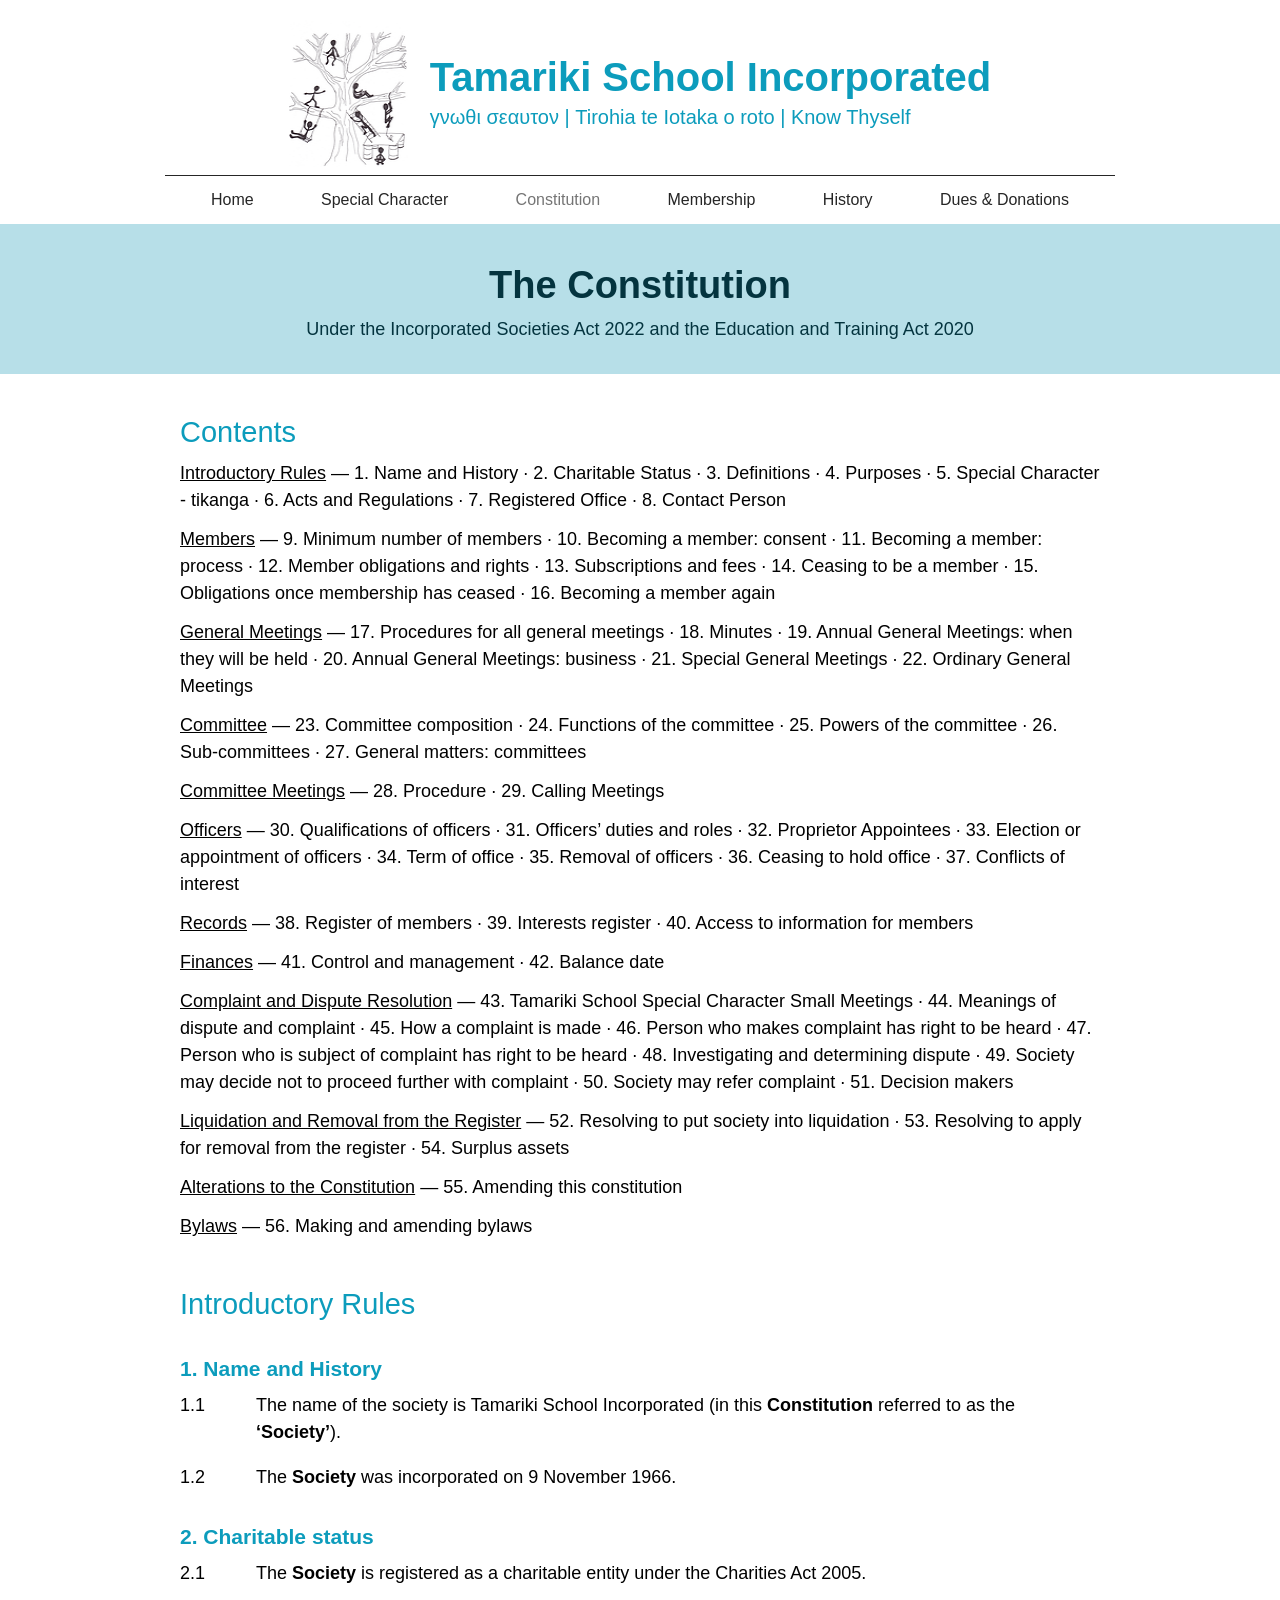
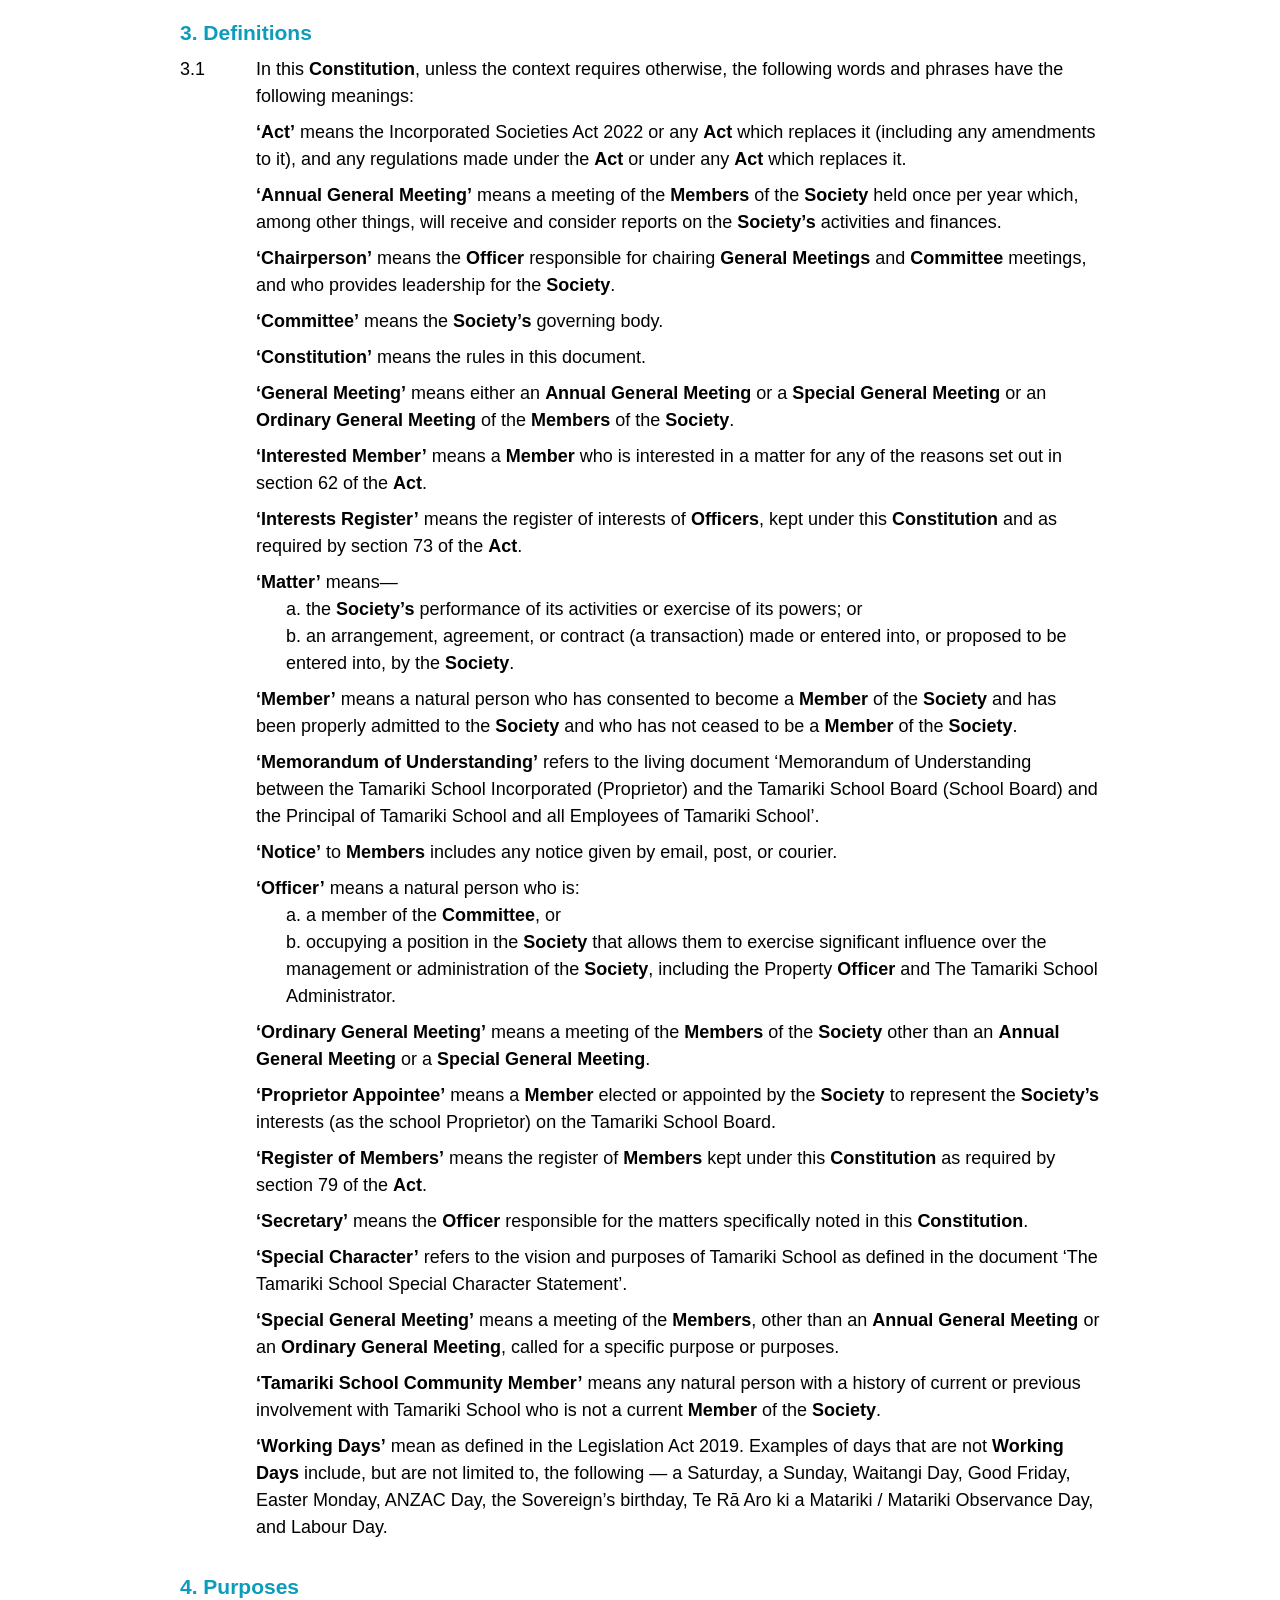
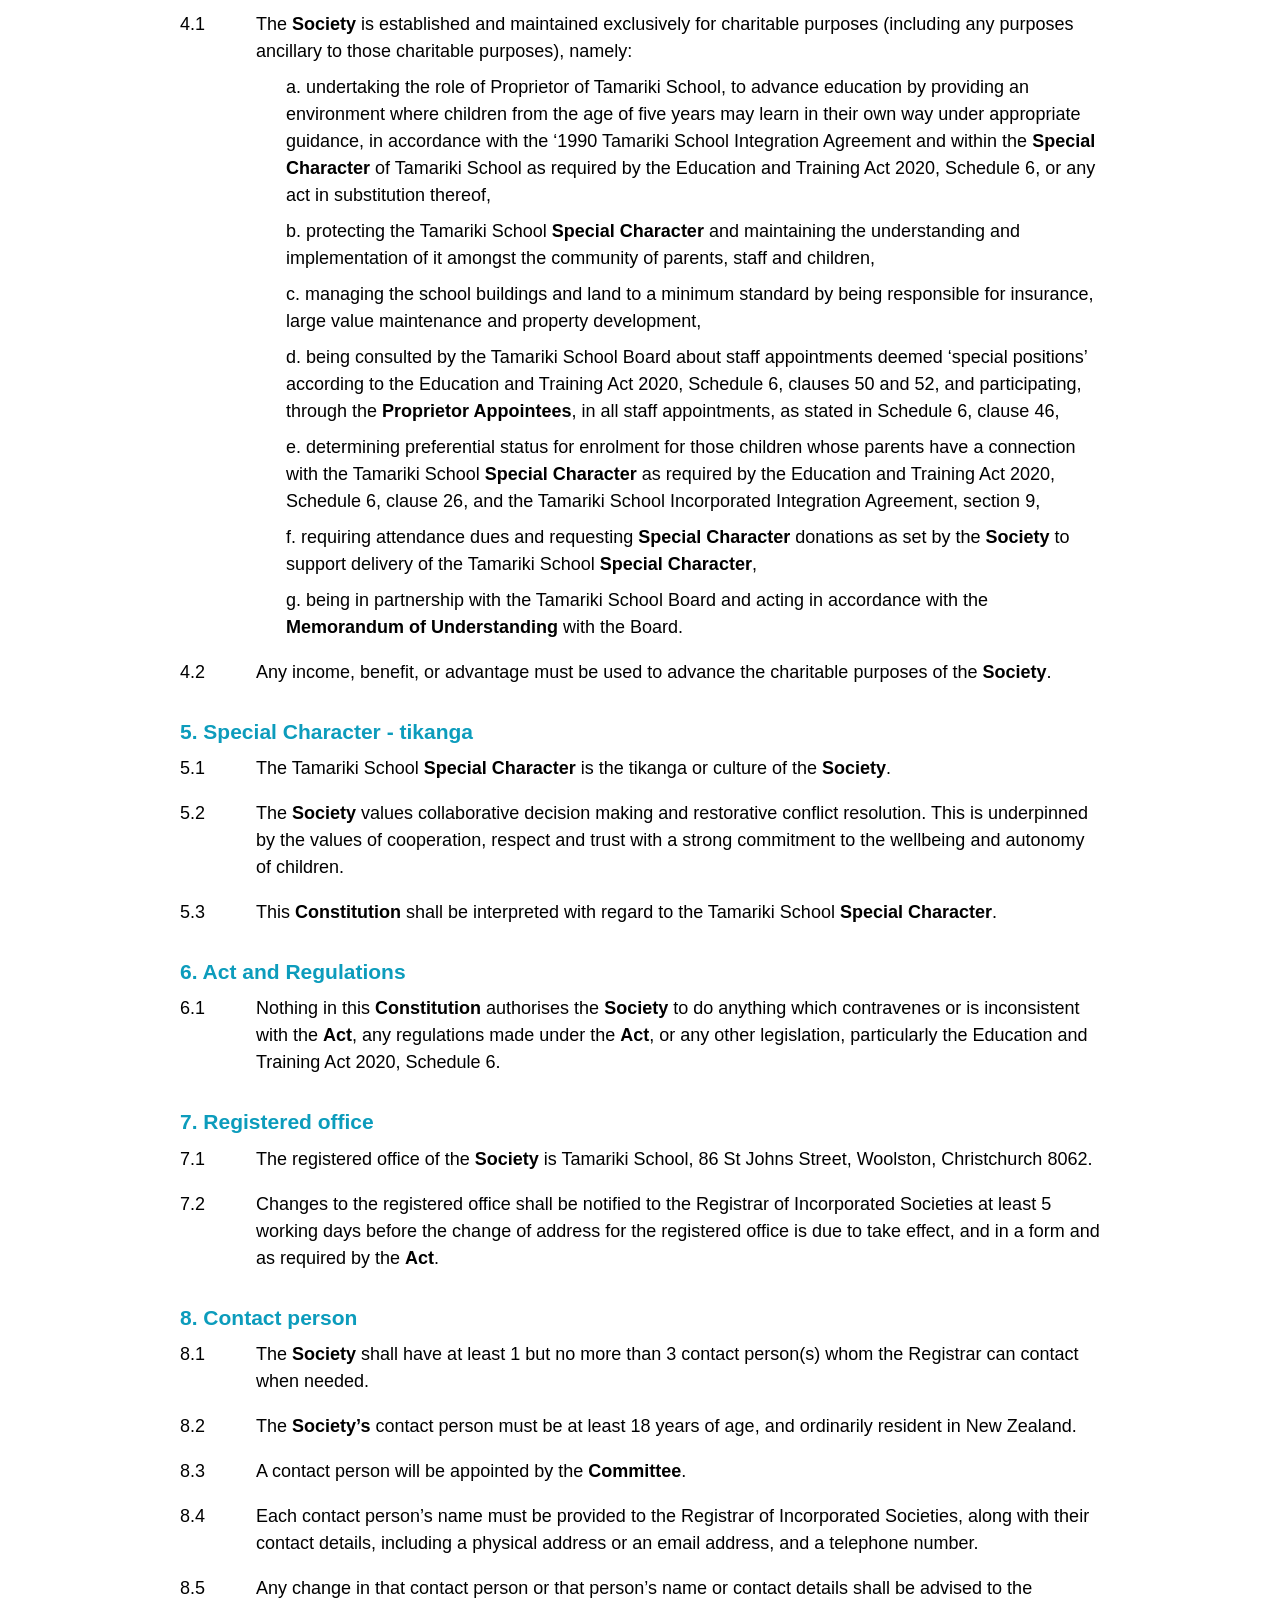
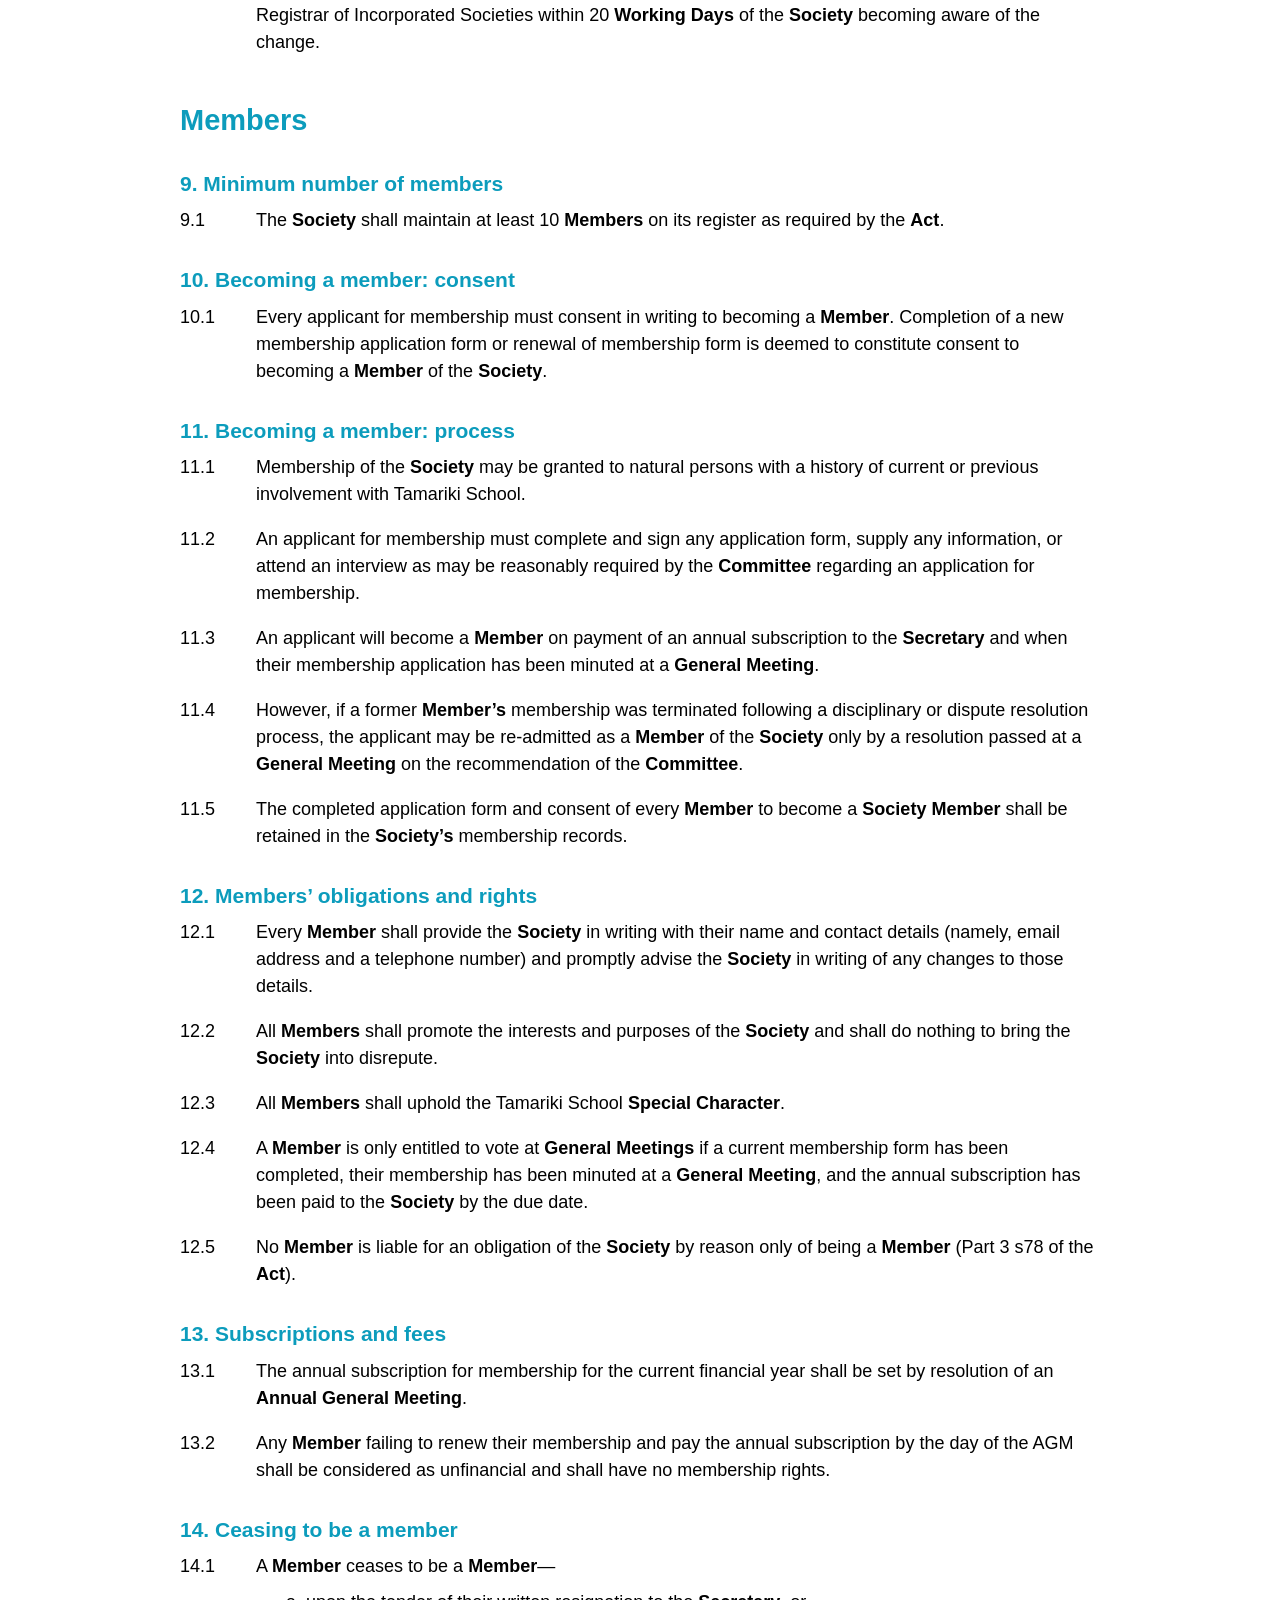
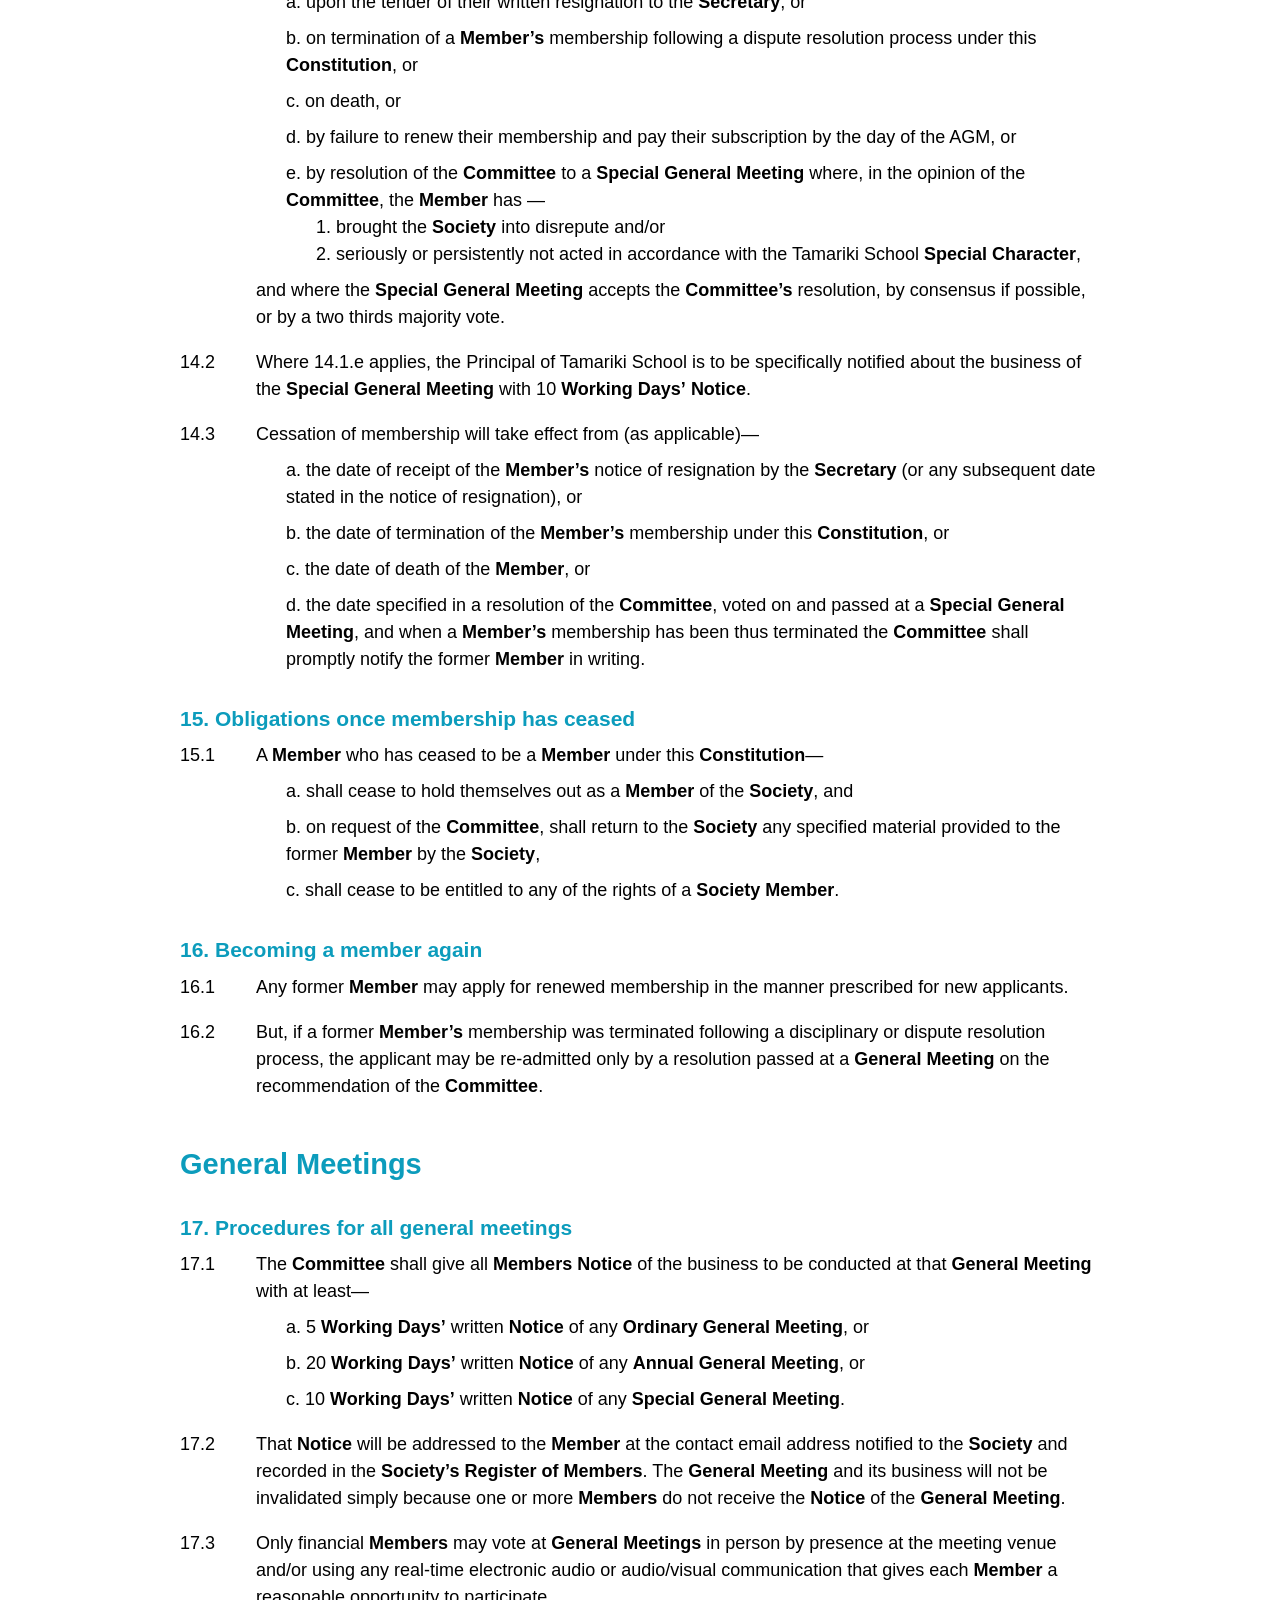
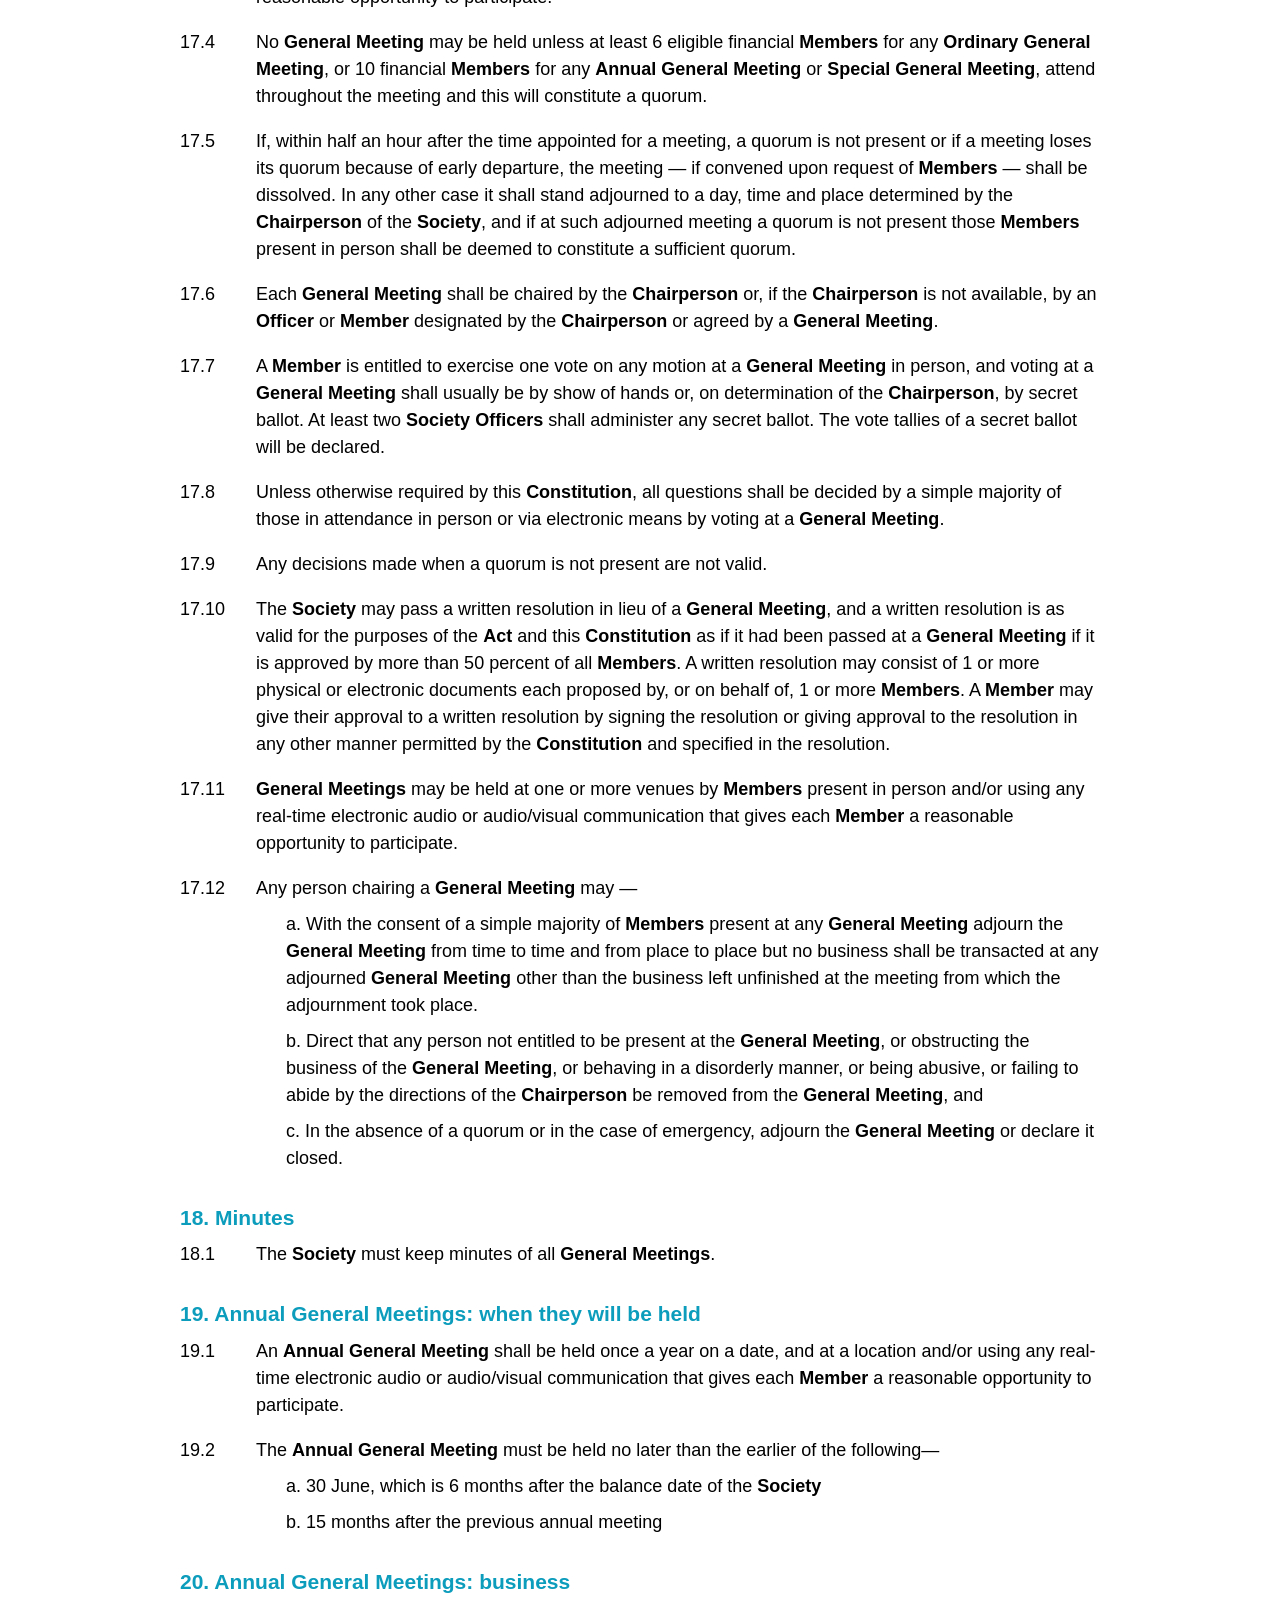
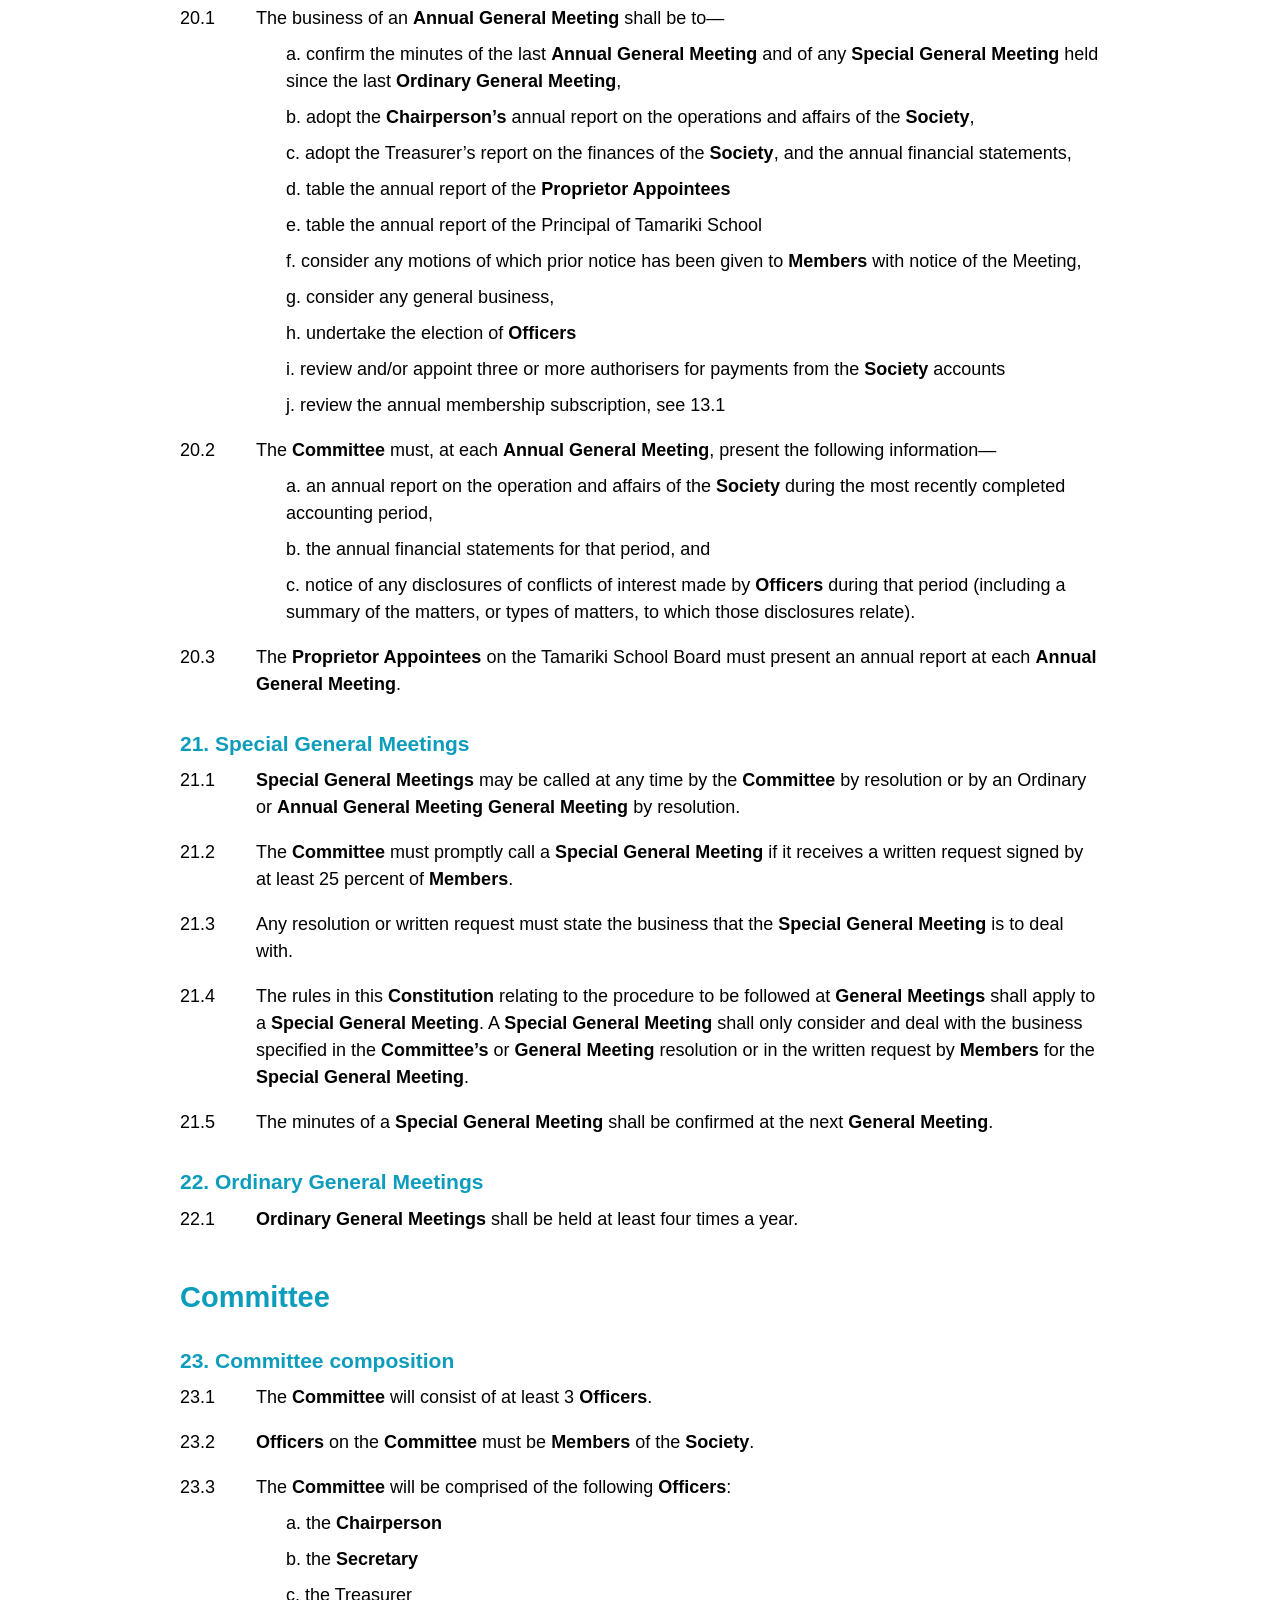
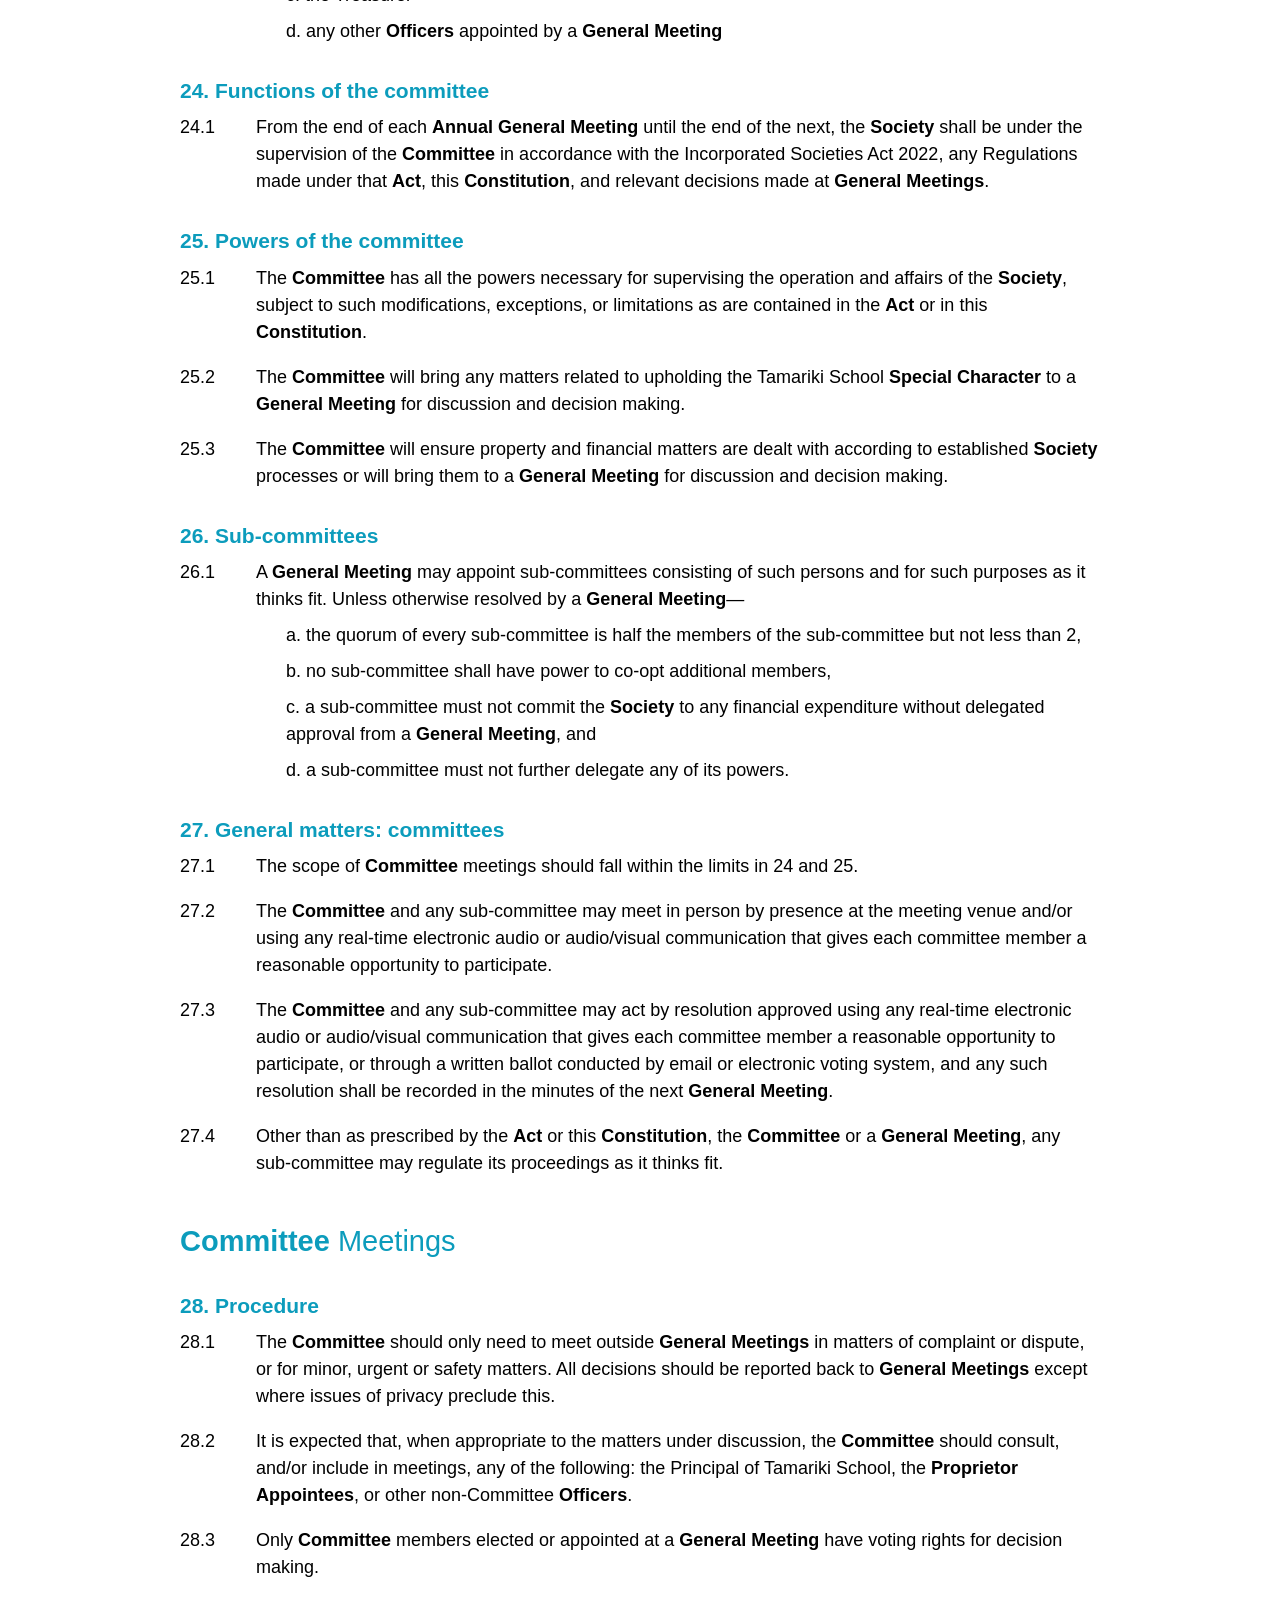
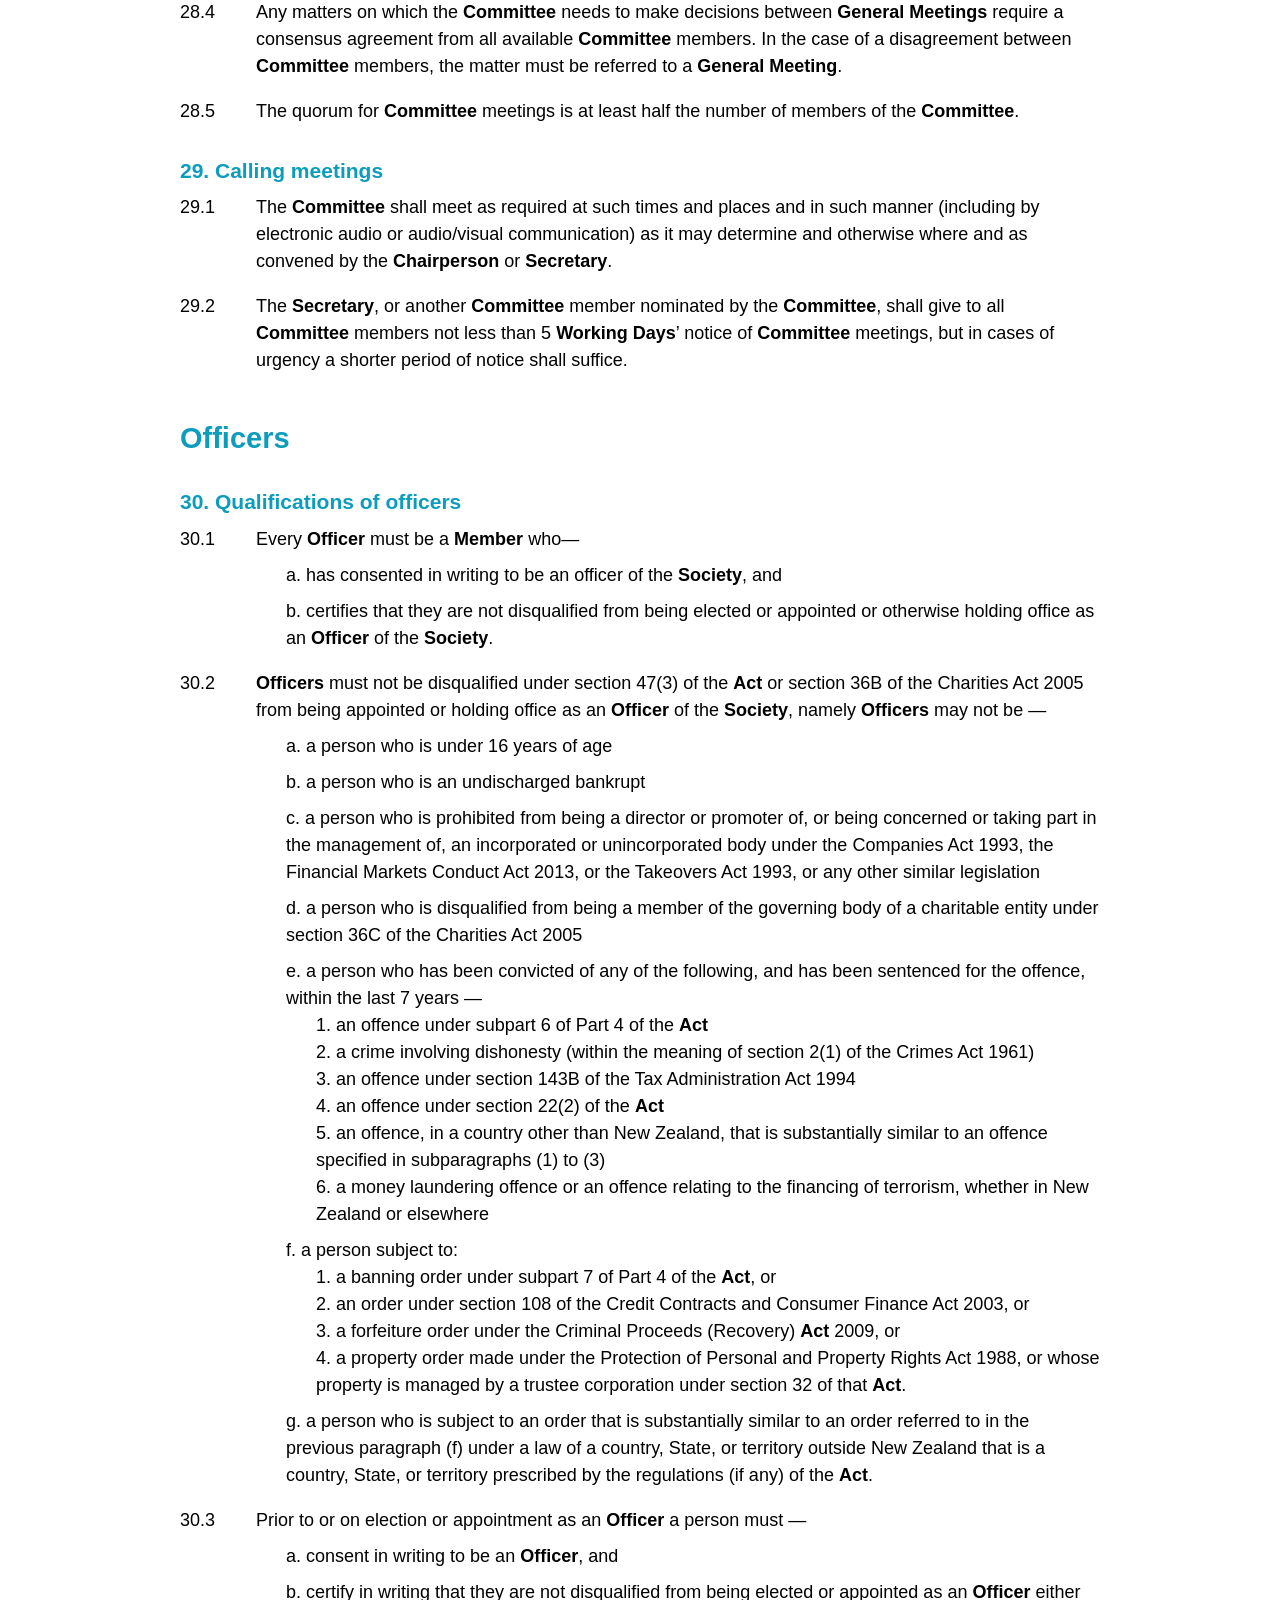
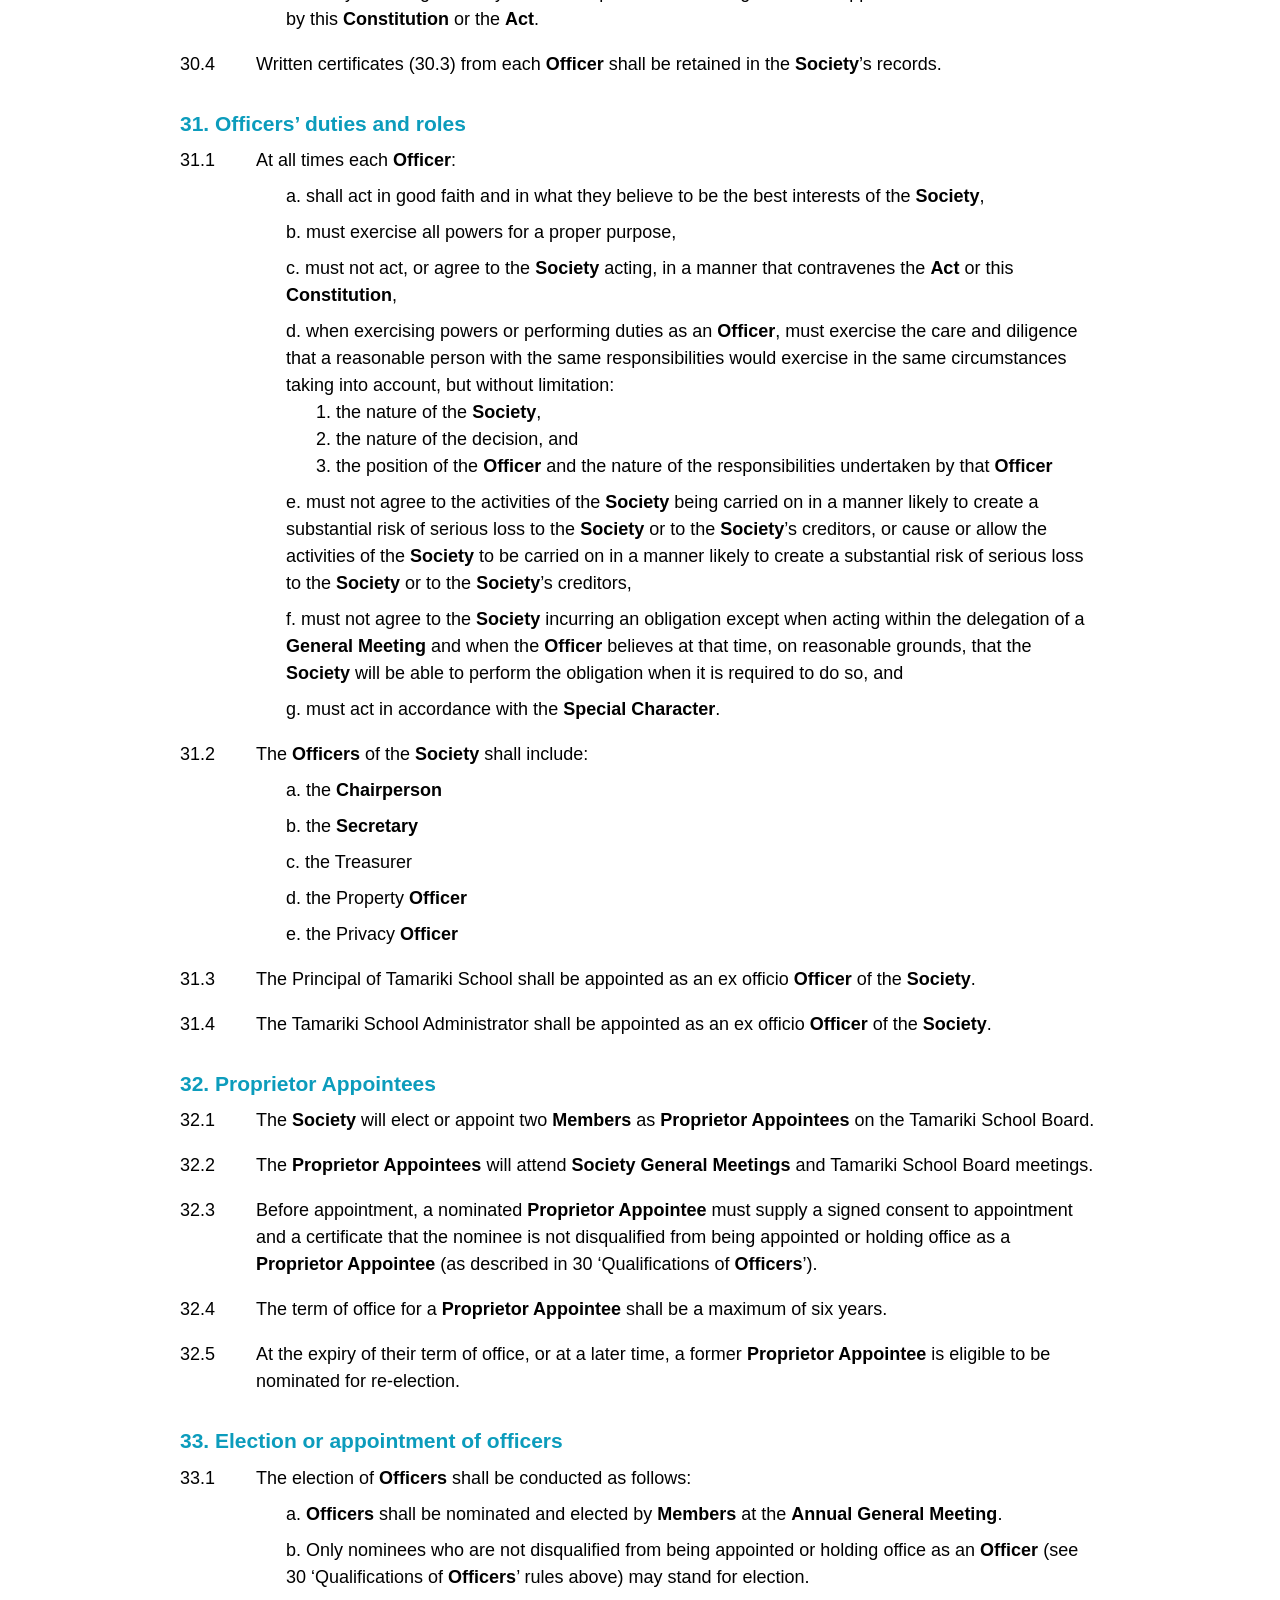
==== commit 537433e4: "correct greek spelling in header" ====
--- a/constitution/index.html
+++ b/constitution/index.html
@@ -14,7 +14,7 @@
   <a class="logo" href="../"><img src="../assets/logo.png" alt="Tamariki School Incorporated logo"></a>
   <div class="masttext">
     <a class="site-title" href="../">Tamariki School Incorporated</a>
-    <div class="tagline">&#945;&#957;&#949;&#969;&#952;&#953; &#963;&#949;&#945;&#965;&#964;&#959;&#957; | Tirohia te Iotaka o roto | Know Thyself</div>
+    <div class="tagline">&#947;&#957;&#969;&#952;&#953; &#963;&#949;&#945;&#965;&#964;&#959;&#957; | Tirohia te Iotaka o roto | Know Thyself</div>
   </div>
 </header>
 <nav class="nav">
